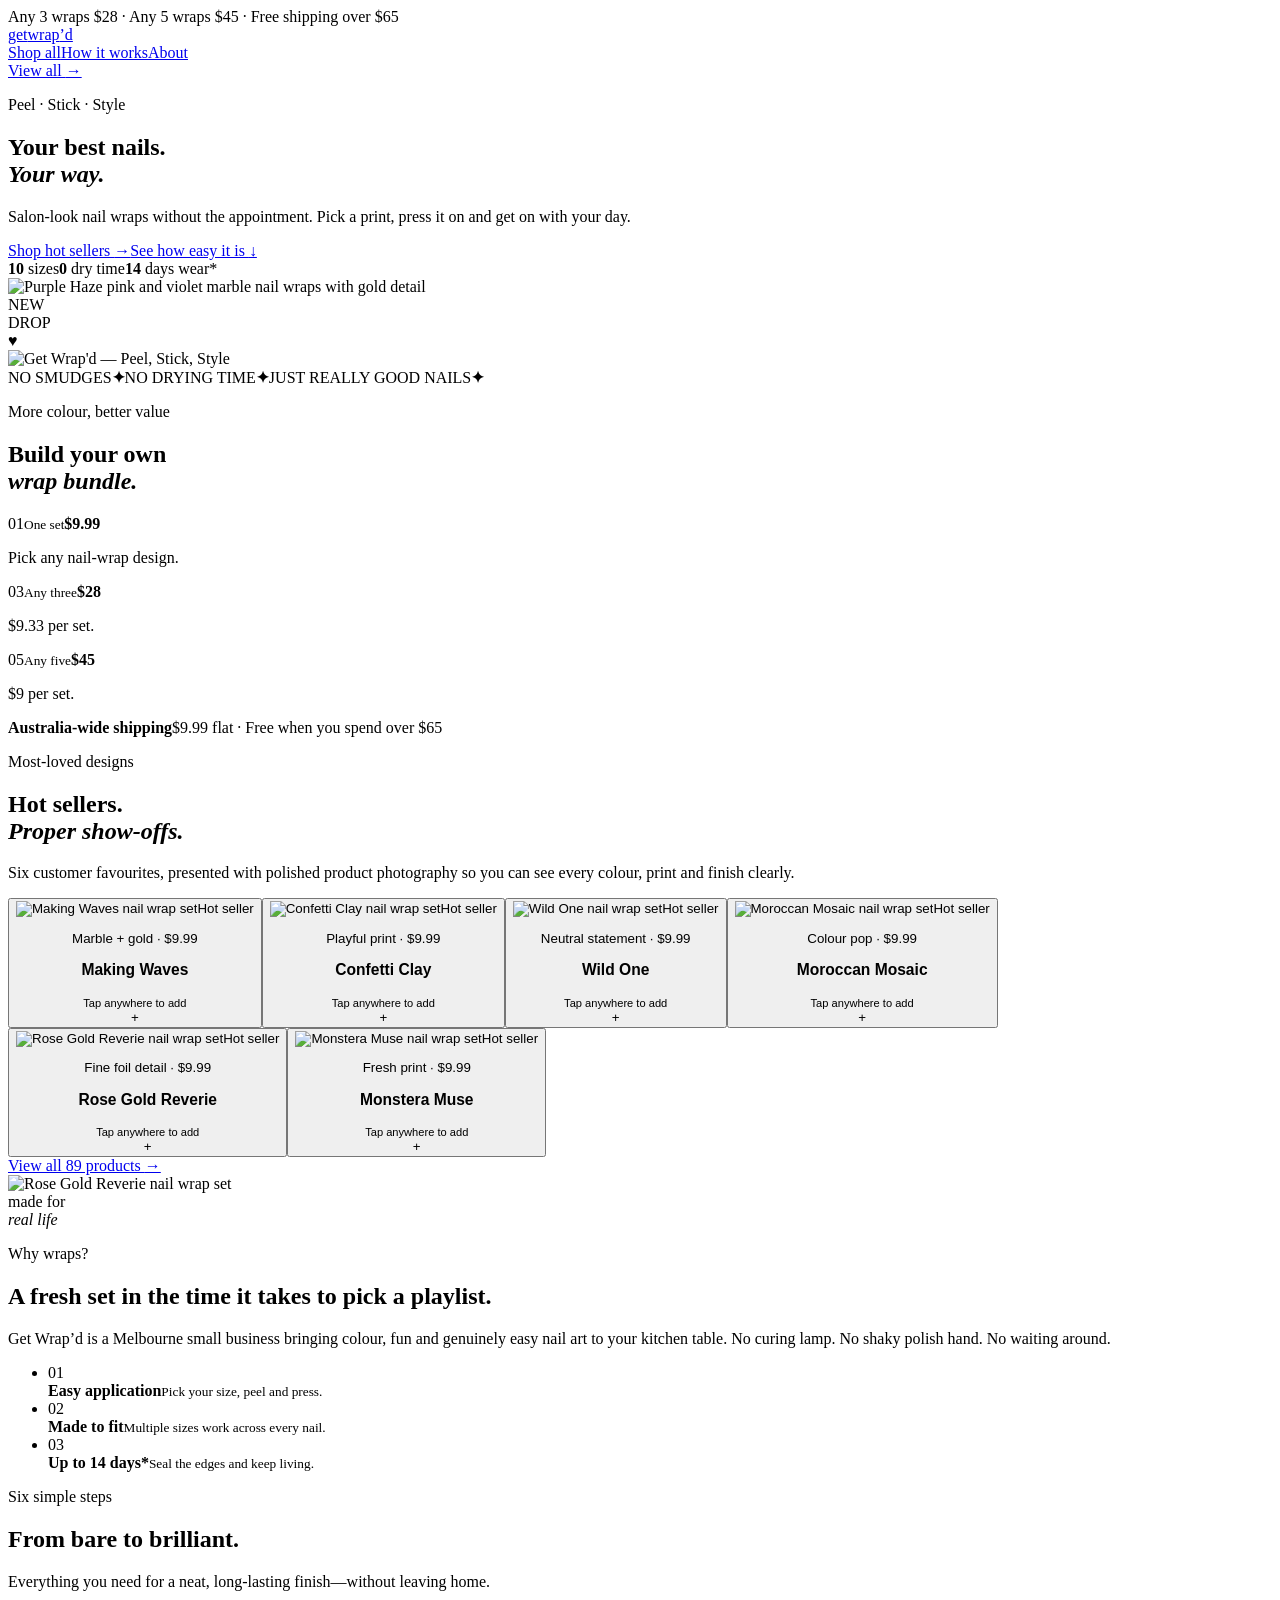
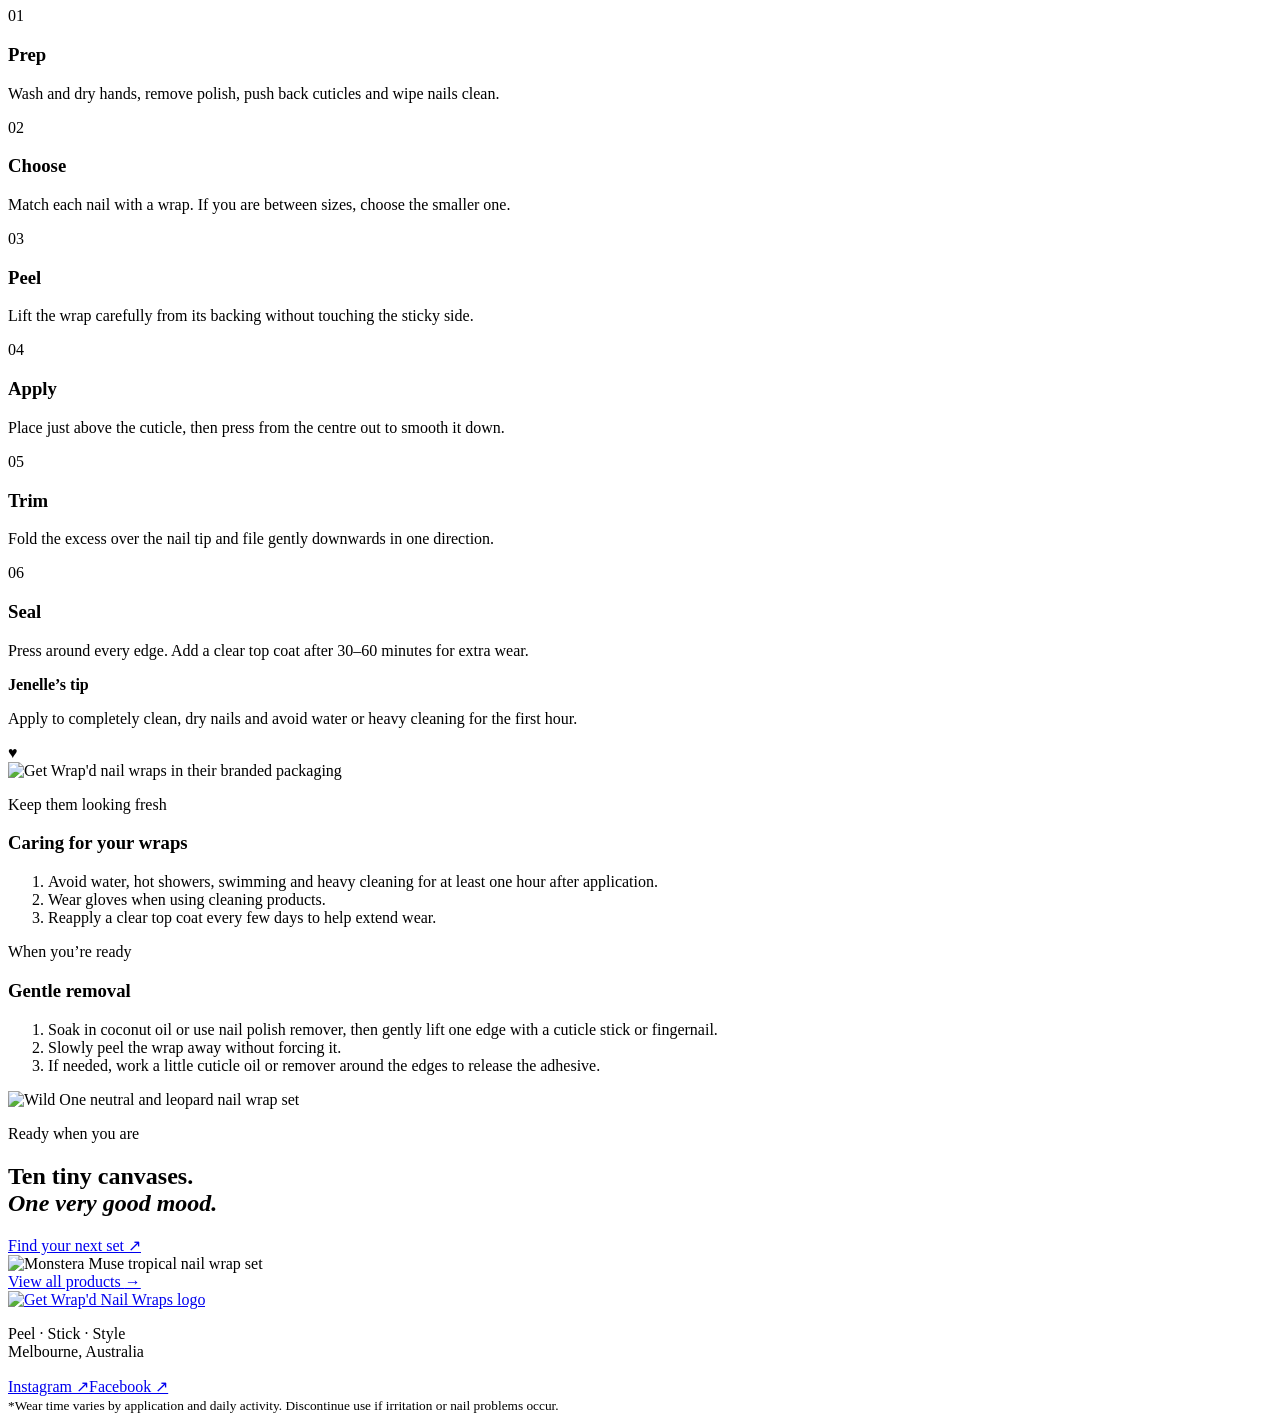
==== index.html @ 44958131 "Publish preview build" ====
<!DOCTYPE html><html lang="en"><head><meta charSet="utf-8"/><meta name="viewport" content="width=device-width, initial-scale=1"/><link rel="preload" href="/get-wrapd-preview/images/purple-haze-studio.jpg" as="image"/><link rel="preload" href="/get-wrapd-preview/brand-logo.png" as="image"/><link rel="stylesheet" href="/get-wrapd-preview/_next/static/chunks/09fvowxlt_cs9.css" data-precedence="next"/><link rel="preload" as="script" fetchPriority="low" href="/get-wrapd-preview/_next/static/chunks/0ht900cau6_ur.js"/><script src="/get-wrapd-preview/_next/static/chunks/0xg-8zz9uw8o~.js" async=""></script><script src="/get-wrapd-preview/_next/static/chunks/07lhk_q6pmm3r.js" async=""></script><script src="/get-wrapd-preview/_next/static/chunks/turbopack-0ah03l50w.0r..js" async=""></script><script src="/get-wrapd-preview/_next/static/chunks/0dbhjjzl8qfwv.js" async=""></script><script src="/get-wrapd-preview/_next/static/chunks/0kl69y_a~s4pd.js" async=""></script><title>Get Wrap’d | Peel · Stick · Style</title><meta name="description" content="Easy, salon-look nail wraps from a Melbourne small business. No smudges, no drying time—just really good nails."/><meta property="og:title" content="Get Wrap’d | Peel · Stick · Style"/><meta property="og:description" content="Salon-look nail wraps without the appointment."/><meta property="og:image" content="https://jacklot1122.github.io/get-wrapd-preview/og.png"/><meta property="og:type" content="website"/><meta name="twitter:card" content="summary_large_image"/><meta name="twitter:title" content="Get Wrap’d | Peel · Stick · Style"/><meta name="twitter:description" content="Salon-look nail wraps without the appointment."/><meta name="twitter:image" content="https://jacklot1122.github.io/get-wrapd-preview/og.png"/><link rel="icon" href="/get-wrapd-preview/brand-logo.png"/><link rel="apple-touch-icon" href="/get-wrapd-preview/brand-logo.png"/><script src="/get-wrapd-preview/_next/static/chunks/03~yq9q893hmn.js" noModule=""></script></head><body><div hidden=""><!--$--><!--/$--></div><main><div class="announcement">Any 3 wraps $28 · Any 5 wraps $45 · Free shipping over $65</div><nav class="nav" aria-label="Main navigation"><a class="headerWordmark" href="#top" aria-label="Get Wrap&#x27;d home"><span class="headerGet">get</span><span class="headerWrap">wrap</span><span class="headerD">’d</span></a><div class="navLinks"><a href="/get-wrapd-preview/catalogue">Shop all</a><a href="#how">How it works</a><a href="#about">About</a></div><a class="navCta" href="/get-wrapd-preview/catalogue">View all <span>→</span></a></nav><section class="hero" id="top"><div class="heroCopy"><p class="eyebrow">Peel · Stick · Style</p><h1>Your best nails.<br/><em>Your way.</em></h1><p class="heroText">Salon-look nail wraps without the appointment. Pick a print, press it on and get on with your day.</p><div class="heroActions"><a class="button buttonDark" href="#collection">Shop hot sellers <span>→</span></a><a class="textLink" href="#how">See how easy it is <span>↓</span></a></div><div class="miniProof" aria-label="Product benefits"><span><b>10</b> sizes</span><i></i><span><b>0</b> dry time</span><i></i><span><b>14</b> days wear*</span></div></div><div class="heroVisual" aria-label="Purple and pink nail wraps"><div class="heroImageWrap"><img src="/get-wrapd-preview/images/purple-haze-studio.jpg" alt="Purple Haze pink and violet marble nail wraps with gold detail"/></div><div class="orbit orbitOne">NEW<br/>DROP</div><div class="orbit orbitTwo">♥</div><div class="heroLogoSeal"><img src="/get-wrapd-preview/brand-logo.png" alt="Get Wrap&#x27;d — Peel, Stick, Style"/></div></div></section><section class="marquee" aria-hidden="true"><span>NO SMUDGES</span><b>✦</b><span>NO DRYING TIME</span><b>✦</b><span>JUST REALLY GOOD NAILS</span><b>✦</b></section><section class="bundleStrip" aria-labelledby="bundle-title"><div class="bundleIntro"><p class="eyebrow">More colour, better value</p><h2 id="bundle-title">Build your own<br/><em>wrap bundle.</em></h2></div><div class="bundlePrices"><article><span>01</span><small>One set</small><strong>$9.99</strong><p>Pick any nail-wrap design.</p></article><article class="bundleFeatured"><span>03</span><small>Any three</small><strong>$28</strong><p>$9.33 per set.</p></article><article><span>05</span><small>Any five</small><strong>$45</strong><p>$9 per set.</p></article></div><div class="shippingOffer"><b>Australia-wide shipping</b><span>$9.99 flat · Free when you spend over $65</span></div></section><section class="collection featuredCollection section" id="collection"><div class="sectionHead"><div><p class="eyebrow">Most-loved designs</p><h2>Hot sellers.<br/><em>Proper show-offs.</em></h2></div><p>Six customer favourites, presented with polished product photography so you can see every colour, print and finish clearly.</p></div><div class="productGrid"><button class="productCard hotProductButton card1" type="button" aria-label="Add Making Waves to bag"><div class="productImage"><img src="/get-wrapd-preview/images/making-waves-studio.png" alt="Making Waves nail wrap set" loading="lazy"/><span class="hotBadge">Hot seller</span></div><div class="productMeta"><div><p>Marble + gold<!-- --> · $9.99</p><h3>Making Waves</h3><small>Tap anywhere to add</small></div><span class="quickAddMark" aria-hidden="true">+</span></div></button><button class="productCard hotProductButton card2" type="button" aria-label="Add Confetti Clay to bag"><div class="productImage"><img src="/get-wrapd-preview/images/confetti-clay-studio.jpg" alt="Confetti Clay nail wrap set" loading="lazy"/><span class="hotBadge">Hot seller</span></div><div class="productMeta"><div><p>Playful print<!-- --> · $9.99</p><h3>Confetti Clay</h3><small>Tap anywhere to add</small></div><span class="quickAddMark" aria-hidden="true">+</span></div></button><button class="productCard hotProductButton card3" type="button" aria-label="Add Wild One to bag"><div class="productImage"><img src="/get-wrapd-preview/images/wild-one-studio.jpg" alt="Wild One nail wrap set" loading="lazy"/><span class="hotBadge">Hot seller</span></div><div class="productMeta"><div><p>Neutral statement<!-- --> · $9.99</p><h3>Wild One</h3><small>Tap anywhere to add</small></div><span class="quickAddMark" aria-hidden="true">+</span></div></button><button class="productCard hotProductButton card4" type="button" aria-label="Add Moroccan Mosaic to bag"><div class="productImage"><img src="/get-wrapd-preview/images/moroccan-mosaic-studio.jpg" alt="Moroccan Mosaic nail wrap set" loading="lazy"/><span class="hotBadge">Hot seller</span></div><div class="productMeta"><div><p>Colour pop<!-- --> · $9.99</p><h3>Moroccan Mosaic</h3><small>Tap anywhere to add</small></div><span class="quickAddMark" aria-hidden="true">+</span></div></button><button class="productCard hotProductButton card5" type="button" aria-label="Add Rose Gold Reverie to bag"><div class="productImage"><img src="/get-wrapd-preview/images/rose-gold-reverie-studio.jpg" alt="Rose Gold Reverie nail wrap set" loading="lazy"/><span class="hotBadge">Hot seller</span></div><div class="productMeta"><div><p>Fine foil detail<!-- --> · $9.99</p><h3>Rose Gold Reverie</h3><small>Tap anywhere to add</small></div><span class="quickAddMark" aria-hidden="true">+</span></div></button><button class="productCard hotProductButton card6" type="button" aria-label="Add Monstera Muse to bag"><div class="productImage"><img src="/get-wrapd-preview/images/monstera-muse-studio.jpg" alt="Monstera Muse nail wrap set" loading="lazy"/><span class="hotBadge">Hot seller</span></div><div class="productMeta"><div><p>Fresh print<!-- --> · $9.99</p><h3>Monstera Muse</h3><small>Tap anywhere to add</small></div><span class="quickAddMark" aria-hidden="true">+</span></div></button></div><div class="bagAnnouncement" aria-live="polite" aria-atomic="true"></div><div class="center"><a class="button buttonPink" href="/get-wrapd-preview/catalogue">View all 89 products <span>→</span></a></div></section><section class="splitStory section" id="about"><div class="storyImage"><img src="/get-wrapd-preview/images/rose-gold-reverie-studio.jpg" alt="Rose Gold Reverie nail wrap set" loading="lazy"/><div class="sticker">made for<br/><em>real life</em></div></div><div class="storyCopy"><p class="eyebrow">Why wraps?</p><h2>A fresh set in the time it takes to pick a playlist.</h2><p>Get Wrap’d is a Melbourne small business bringing colour, fun and genuinely easy nail art to your kitchen table. No curing lamp. No shaky polish hand. No waiting around.</p><ul><li><span>01</span><div><b>Easy application</b><small>Pick your size, peel and press.</small></div></li><li><span>02</span><div><b>Made to fit</b><small>Multiple sizes work across every nail.</small></div></li><li><span>03</span><div><b>Up to 14 days*</b><small>Seal the edges and keep living.</small></div></li></ul></div></section><section class="how section" id="how"><div class="howIntro"><p class="eyebrow">Six simple steps</p><h2>From bare to brilliant.</h2><p>Everything you need for a neat, long-lasting finish—without leaving home.</p></div><div class="steps"><article><span>01</span><h3>Prep</h3><p>Wash and dry hands, remove polish, push back cuticles and wipe nails clean.</p></article><article><span>02</span><h3>Choose</h3><p>Match each nail with a wrap. If you are between sizes, choose the smaller one.</p></article><article><span>03</span><h3>Peel</h3><p>Lift the wrap carefully from its backing without touching the sticky side.</p></article><article><span>04</span><h3>Apply</h3><p>Place just above the cuticle, then press from the centre out to smooth it down.</p></article><article><span>05</span><h3>Trim</h3><p>Fold the excess over the nail tip and file gently downwards in one direction.</p></article><article><span>06</span><h3>Seal</h3><p>Press around every edge. Add a clear top coat after 30–60 minutes for extra wear.</p></article></div><div class="tip"><b>Jenelle’s tip</b><p>Apply to completely clean, dry nails and avoid water or heavy cleaning for the first hour.</p><span>♥</span></div><div class="guideExtras"><div class="guidePhoto"><img src="/get-wrapd-preview/images/get-wrapd-packaging.webp" alt="Get Wrap&#x27;d nail wraps in their branded packaging" loading="lazy"/></div><div class="guideAdvice"><article><p class="eyebrow">Keep them looking fresh</p><h3>Caring for your wraps</h3><ol><li>Avoid water, hot showers, swimming and heavy cleaning for at least one hour after application.</li><li>Wear gloves when using cleaning products.</li><li>Reapply a clear top coat every few days to help extend wear.</li></ol></article><article><p class="eyebrow">When you’re ready</p><h3>Gentle removal</h3><ol><li>Soak in coconut oil or use nail polish remover, then gently lift one edge with a cuticle stick or fingernail.</li><li>Slowly peel the wrap away without forcing it.</li><li>If needed, work a little cuticle oil or remover around the edges to release the adhesive.</li></ol></article></div></div></section><section class="closer"><div class="closerPattern"><img src="/get-wrapd-preview/images/wild-one-studio.jpg" alt="Wild One neutral and leopard nail wrap set" loading="lazy"/></div><div class="closerCopy"><p class="eyebrow">Ready when you are</p><h2>Ten tiny canvases.<br/><em>One very good mood.</em></h2><a class="button buttonLight" href="https://getwrapd.com.au" target="_blank" rel="noreferrer">Find your next set <span>↗</span></a></div><div class="closerPattern second"><img src="/get-wrapd-preview/images/monstera-muse-studio.jpg" alt="Monstera Muse tropical nail wrap set" loading="lazy"/></div></section><a class="mobileShop" href="/get-wrapd-preview/catalogue">View all products <span>→</span></a><footer><a class="footerLogo" href="#top" aria-label="Back to Get Wrap&#x27;d home"><img src="/get-wrapd-preview/brand-logo.png" alt="Get Wrap&#x27;d Nail Wraps logo"/></a><p>Peel · Stick · Style<br/>Melbourne, Australia</p><div class="social"><a href="https://www.instagram.com/getwrapd" target="_blank" rel="noreferrer">Instagram ↗</a><a href="https://www.facebook.com/getwrapd" target="_blank" rel="noreferrer">Facebook ↗</a></div><small>*Wear time varies by application and daily activity. Discontinue use if irritation or nail problems occur.</small></footer></main><!--$--><!--/$--><script src="/get-wrapd-preview/_next/static/chunks/0ht900cau6_ur.js" id="_R_" async=""></script><script>(self.__next_f=self.__next_f||[]).push([0])</script><script>self.__next_f.push([1,"1:\"$Sreact.fragment\"\n2:I[39756,[\"/get-wrapd-preview/_next/static/chunks/0dbhjjzl8qfwv.js\"],\"default\"]\n3:I[37457,[\"/get-wrapd-preview/_next/static/chunks/0dbhjjzl8qfwv.js\"],\"default\"]\n10:I[68027,[\"/get-wrapd-preview/_next/static/chunks/0dbhjjzl8qfwv.js\"],\"default\",1]\n:HL[\"/get-wrapd-preview/_next/static/chunks/09fvowxlt_cs9.css\",\"style\"]\n:HL[\"/get-wrapd-preview/images/purple-haze-studio.jpg\",\"image\"]\n:HL[\"/get-wrapd-preview/brand-logo.png\",\"image\"]\n"])</script><script>self.__next_f.push([1,"0:{\"P\":null,\"c\":[\"\",\"\"],\"q\":\"\",\"i\":false,\"f\":[[[\"\",{\"children\":[\"__PAGE__\",{}]},\"$undefined\",\"$undefined\",16],[[\"$\",\"$1\",\"c\",{\"children\":[[[\"$\",\"link\",\"0\",{\"rel\":\"stylesheet\",\"href\":\"/get-wrapd-preview/_next/static/chunks/09fvowxlt_cs9.css\",\"precedence\":\"next\",\"crossOrigin\":\"$undefined\",\"nonce\":\"$undefined\"}],[\"$\",\"script\",\"script-0\",{\"src\":\"/get-wrapd-preview/_next/static/chunks/0dbhjjzl8qfwv.js\",\"async\":true,\"nonce\":\"$undefined\"}]],[\"$\",\"html\",null,{\"lang\":\"en\",\"children\":[\"$\",\"body\",null,{\"children\":[\"$\",\"$L2\",null,{\"parallelRouterKey\":\"children\",\"error\":\"$undefined\",\"errorStyles\":\"$undefined\",\"errorScripts\":\"$undefined\",\"template\":[\"$\",\"$L3\",null,{}],\"templateStyles\":\"$undefined\",\"templateScripts\":\"$undefined\",\"notFound\":[[[\"$\",\"title\",null,{\"children\":\"404: This page could not be found.\"}],[\"$\",\"div\",null,{\"style\":{\"fontFamily\":\"system-ui,\\\"Segoe UI\\\",Roboto,Helvetica,Arial,sans-serif,\\\"Apple Color Emoji\\\",\\\"Segoe UI Emoji\\\"\",\"height\":\"100vh\",\"textAlign\":\"center\",\"display\":\"flex\",\"flexDirection\":\"column\",\"alignItems\":\"center\",\"justifyContent\":\"center\"},\"children\":[\"$\",\"div\",null,{\"children\":[[\"$\",\"style\",null,{\"dangerouslySetInnerHTML\":{\"__html\":\"body{color:#000;background:#fff;margin:0}.next-error-h1{border-right:1px solid rgba(0,0,0,.3)}@media (prefers-color-scheme:dark){body{color:#fff;background:#000}.next-error-h1{border-right:1px solid rgba(255,255,255,.3)}}\"}}],[\"$\",\"h1\",null,{\"className\":\"next-error-h1\",\"style\":{\"display\":\"inline-block\",\"margin\":\"0 20px 0 0\",\"padding\":\"0 23px 0 0\",\"fontSize\":24,\"fontWeight\":500,\"verticalAlign\":\"top\",\"lineHeight\":\"49px\"},\"children\":404}],[\"$\",\"div\",null,{\"style\":{\"display\":\"inline-block\"},\"children\":[\"$\",\"h2\",null,{\"style\":{\"fontSize\":14,\"fontWeight\":400,\"lineHeight\":\"49px\",\"margin\":0},\"children\":\"This page could not be found.\"}]}]]}]}]],[]],\"forbidden\":\"$undefined\",\"unauthorized\":\"$undefined\"}]}]}]]}],{\"children\":[[\"$\",\"$1\",\"c\",{\"children\":[[\"$\",\"main\",null,{\"children\":[[\"$\",\"div\",null,{\"className\":\"announcement\",\"children\":\"Any 3 wraps $28 · Any 5 wraps $45 · Free shipping over $65\"}],[\"$\",\"nav\",null,{\"className\":\"nav\",\"aria-label\":\"Main navigation\",\"children\":[[\"$\",\"a\",null,{\"className\":\"headerWordmark\",\"href\":\"#top\",\"aria-label\":\"Get Wrap'd home\",\"children\":[[\"$\",\"span\",null,{\"className\":\"headerGet\",\"children\":\"get\"}],[\"$\",\"span\",null,{\"className\":\"headerWrap\",\"children\":\"wrap\"}],[\"$\",\"span\",null,{\"className\":\"headerD\",\"children\":\"’d\"}]]}],[\"$\",\"div\",null,{\"className\":\"navLinks\",\"children\":[[\"$\",\"a\",null,{\"href\":\"/get-wrapd-preview/catalogue\",\"children\":\"Shop all\"}],[\"$\",\"a\",null,{\"href\":\"#how\",\"children\":\"How it works\"}],[\"$\",\"a\",null,{\"href\":\"#about\",\"children\":\"About\"}]]}],[\"$\",\"a\",null,{\"className\":\"navCta\",\"href\":\"/get-wrapd-preview/catalogue\",\"children\":[\"View all \",[\"$\",\"span\",null,{\"children\":\"→\"}]]}]]}],[\"$\",\"section\",null,{\"className\":\"hero\",\"id\":\"top\",\"children\":[[\"$\",\"div\",null,{\"className\":\"heroCopy\",\"children\":[[\"$\",\"p\",null,{\"className\":\"eyebrow\",\"children\":\"Peel · Stick · Style\"}],[\"$\",\"h1\",null,{\"children\":[\"Your best nails.\",[\"$\",\"br\",null,{}],[\"$\",\"em\",null,{\"children\":\"Your way.\"}]]}],[\"$\",\"p\",null,{\"className\":\"heroText\",\"children\":\"Salon-look nail wraps without the appointment. Pick a print, press it on and get on with your day.\"}],[\"$\",\"div\",null,{\"className\":\"heroActions\",\"children\":[[\"$\",\"a\",null,{\"className\":\"button buttonDark\",\"href\":\"#collection\",\"children\":[\"Shop hot sellers \",[\"$\",\"span\",null,{\"children\":\"→\"}]]}],[\"$\",\"a\",null,{\"className\":\"textLink\",\"href\":\"#how\",\"children\":[\"See how easy it is \",[\"$\",\"span\",null,{\"children\":\"↓\"}]]}]]}],[\"$\",\"div\",null,{\"className\":\"miniProof\",\"aria-label\":\"Product benefits\",\"children\":[[\"$\",\"span\",null,{\"children\":[[\"$\",\"b\",null,{\"children\":\"10\"}],\" sizes\"]}],[\"$\",\"i\",null,{}],[\"$\",\"span\",null,{\"children\":[[\"$\",\"b\",null,{\"children\":\"0\"}],\" dry time\"]}],[\"$\",\"i\",null,{}],[\"$\",\"span\",null,{\"children\":[[\"$\",\"b\",null,{\"children\":\"14\"}],\" days wear*\"]}]]}]]}],[\"$\",\"div\",null,{\"className\":\"heroVisual\",\"aria-label\":\"Purple and pink nail wraps\",\"children\":[[\"$\",\"div\",null,{\"className\":\"heroImageWrap\",\"children\":[\"$\",\"img\",null,{\"src\":\"/get-wrapd-preview/images/purple-haze-studio.jpg\",\"alt\":\"Purple Haze pink and violet marble nail wraps with gold detail\"}]}],[\"$\",\"div\",null,{\"className\":\"orbit orbitOne\",\"children\":[\"NEW\",[\"$\",\"br\",null,{}],\"DROP\"]}],[\"$\",\"div\",null,{\"className\":\"orbit orbitTwo\",\"children\":\"♥\"}],[\"$\",\"div\",null,{\"className\":\"heroLogoSeal\",\"children\":[\"$\",\"img\",null,{\"src\":\"/get-wrapd-preview/brand-logo.png\",\"alt\":\"Get Wrap'd — Peel, Stick, Style\"}]}]]}]]}],[\"$\",\"section\",null,{\"className\":\"marquee\",\"aria-hidden\":\"true\",\"children\":[[\"$\",\"span\",null,{\"children\":\"NO SMUDGES\"}],[\"$\",\"b\",null,{\"children\":\"✦\"}],[\"$\",\"span\",null,{\"children\":\"NO DRYING TIME\"}],[\"$\",\"b\",null,{\"children\":\"✦\"}],[\"$\",\"span\",null,{\"children\":\"JUST REALLY GOOD NAILS\"}],[\"$\",\"b\",null,{\"children\":\"✦\"}]]}],[\"$\",\"section\",null,{\"className\":\"bundleStrip\",\"aria-labelledby\":\"bundle-title\",\"children\":[\"$L4\",\"$L5\",\"$L6\"]}],\"$L7\",\"$L8\",\"$L9\",\"$La\",\"$Lb\",\"$Lc\"]}],[\"$Ld\"],\"$Le\"]}],{},null,false,null]},null,false,null],\"$Lf\",false]],\"m\":\"$undefined\",\"G\":[\"$10\",[\"$L11\"]],\"S\":true,\"h\":null,\"s\":\"$undefined\",\"l\":\"$undefined\",\"p\":\"$undefined\",\"d\":\"$undefined\",\"b\":\"NYi3Jco_jgZE5t3hSPt59\"}\n"])</script><script>self.__next_f.push([1,"12:I[84252,[\"/get-wrapd-preview/_next/static/chunks/0dbhjjzl8qfwv.js\",\"/get-wrapd-preview/_next/static/chunks/0kl69y_a~s4pd.js\"],\"default\"]\n13:I[97367,[\"/get-wrapd-preview/_next/static/chunks/0dbhjjzl8qfwv.js\"],\"OutletBoundary\"]\n14:\"$Sreact.suspense\"\n16:I[97367,[\"/get-wrapd-preview/_next/static/chunks/0dbhjjzl8qfwv.js\"],\"ViewportBoundary\"]\n18:I[97367,[\"/get-wrapd-preview/_next/static/chunks/0dbhjjzl8qfwv.js\"],\"MetadataBoundary\"]\n4:[\"$\",\"div\",null,{\"className\":\"bundleIntro\",\"children\":[[\"$\",\"p\",null,{\"className\":\"eyebrow\",\"children\":\"More colour, better value\"}],[\"$\",\"h2\",null,{\"id\":\"bundle-title\",\"children\":[\"Build your own\",[\"$\",\"br\",null,{}],[\"$\",\"em\",null,{\"children\":\"wrap bundle.\"}]]}]]}]\n5:[\"$\",\"div\",null,{\"className\":\"bundlePrices\",\"children\":[[\"$\",\"article\",null,{\"children\":[[\"$\",\"span\",null,{\"children\":\"01\"}],[\"$\",\"small\",null,{\"children\":\"One set\"}],[\"$\",\"strong\",null,{\"children\":\"$$9.99\"}],[\"$\",\"p\",null,{\"children\":\"Pick any nail-wrap design.\"}]]}],[\"$\",\"article\",null,{\"className\":\"bundleFeatured\",\"children\":[[\"$\",\"span\",null,{\"children\":\"03\"}],[\"$\",\"small\",null,{\"children\":\"Any three\"}],[\"$\",\"strong\",null,{\"children\":\"$$28\"}],[\"$\",\"p\",null,{\"children\":\"$$9.33 per set.\"}]]}],[\"$\",\"article\",null,{\"children\":[[\"$\",\"span\",null,{\"children\":\"05\"}],[\"$\",\"small\",null,{\"children\":\"Any five\"}],[\"$\",\"strong\",null,{\"children\":\"$$45\"}],[\"$\",\"p\",null,{\"children\":\"$$9 per set.\"}]]}]]}]\n6:[\"$\",\"div\",null,{\"className\":\"shippingOffer\",\"children\":[[\"$\",\"b\",null,{\"children\":\"Australia-wide shipping\"}],[\"$\",\"span\",null,{\"children\":\"$$9.99 flat · Free when you spend over $65\"}]]}]\n7:[\"$\",\"section\",null,{\"className\":\"collection featuredCollection section\",\"id\":\"collection\",\"children\":[[\"$\",\"div\",null,{\"className\":\"sectionHead\",\"children\":[[\"$\",\"div\",null,{\"children\":[[\"$\",\"p\",null,{\"className\":\"eyebrow\",\"children\":\"Most-loved designs\"}],[\"$\",\"h2\",null,{\"children\":[\"Hot sellers.\",[\"$\",\"br\",null,{}],[\"$\",\"em\",null,{\"children\":\"Proper show-offs.\"}]]}]]}],[\"$\",\"p\",null,{\"children\":\"Six customer favourites, presented with polished product photography so you can see every colour, print and finish clearly.\"}]]}],[\"$\",\"$L12\",null,{}],[\"$\",\"div\",null,{\"className\":\"center\",\"children\":[\"$\",\"a\",null,{\"className\":\"button buttonPink\",\"href\":\"/get-wrapd-preview/catalogue\",\"children\":[\"View all 89 products \",[\"$\",\"span\",null,{\"children\":\"→\"}]]}]}]]}]\n"])</script><script>self.__next_f.push([1,"8:[\"$\",\"section\",null,{\"className\":\"splitStory section\",\"id\":\"about\",\"children\":[[\"$\",\"div\",null,{\"className\":\"storyImage\",\"children\":[[\"$\",\"img\",null,{\"src\":\"/get-wrapd-preview/images/rose-gold-reverie-studio.jpg\",\"alt\":\"Rose Gold Reverie nail wrap set\",\"loading\":\"lazy\"}],[\"$\",\"div\",null,{\"className\":\"sticker\",\"children\":[\"made for\",[\"$\",\"br\",null,{}],[\"$\",\"em\",null,{\"children\":\"real life\"}]]}]]}],[\"$\",\"div\",null,{\"className\":\"storyCopy\",\"children\":[[\"$\",\"p\",null,{\"className\":\"eyebrow\",\"children\":\"Why wraps?\"}],[\"$\",\"h2\",null,{\"children\":\"A fresh set in the time it takes to pick a playlist.\"}],[\"$\",\"p\",null,{\"children\":\"Get Wrap’d is a Melbourne small business bringing colour, fun and genuinely easy nail art to your kitchen table. No curing lamp. No shaky polish hand. No waiting around.\"}],[\"$\",\"ul\",null,{\"children\":[[\"$\",\"li\",null,{\"children\":[[\"$\",\"span\",null,{\"children\":\"01\"}],[\"$\",\"div\",null,{\"children\":[[\"$\",\"b\",null,{\"children\":\"Easy application\"}],[\"$\",\"small\",null,{\"children\":\"Pick your size, peel and press.\"}]]}]]}],[\"$\",\"li\",null,{\"children\":[[\"$\",\"span\",null,{\"children\":\"02\"}],[\"$\",\"div\",null,{\"children\":[[\"$\",\"b\",null,{\"children\":\"Made to fit\"}],[\"$\",\"small\",null,{\"children\":\"Multiple sizes work across every nail.\"}]]}]]}],[\"$\",\"li\",null,{\"children\":[[\"$\",\"span\",null,{\"children\":\"03\"}],[\"$\",\"div\",null,{\"children\":[[\"$\",\"b\",null,{\"children\":\"Up to 14 days*\"}],[\"$\",\"small\",null,{\"children\":\"Seal the edges and keep living.\"}]]}]]}]]}]]}]]}]\n"])</script><script>self.__next_f.push([1,"9:[\"$\",\"section\",null,{\"className\":\"how section\",\"id\":\"how\",\"children\":[[\"$\",\"div\",null,{\"className\":\"howIntro\",\"children\":[[\"$\",\"p\",null,{\"className\":\"eyebrow\",\"children\":\"Six simple steps\"}],[\"$\",\"h2\",null,{\"children\":\"From bare to brilliant.\"}],[\"$\",\"p\",null,{\"children\":\"Everything you need for a neat, long-lasting finish—without leaving home.\"}]]}],[\"$\",\"div\",null,{\"className\":\"steps\",\"children\":[[\"$\",\"article\",\"01\",{\"children\":[[\"$\",\"span\",null,{\"children\":\"01\"}],[\"$\",\"h3\",null,{\"children\":\"Prep\"}],[\"$\",\"p\",null,{\"children\":\"Wash and dry hands, remove polish, push back cuticles and wipe nails clean.\"}]]}],[\"$\",\"article\",\"02\",{\"children\":[[\"$\",\"span\",null,{\"children\":\"02\"}],[\"$\",\"h3\",null,{\"children\":\"Choose\"}],[\"$\",\"p\",null,{\"children\":\"Match each nail with a wrap. If you are between sizes, choose the smaller one.\"}]]}],[\"$\",\"article\",\"03\",{\"children\":[[\"$\",\"span\",null,{\"children\":\"03\"}],[\"$\",\"h3\",null,{\"children\":\"Peel\"}],[\"$\",\"p\",null,{\"children\":\"Lift the wrap carefully from its backing without touching the sticky side.\"}]]}],[\"$\",\"article\",\"04\",{\"children\":[[\"$\",\"span\",null,{\"children\":\"04\"}],[\"$\",\"h3\",null,{\"children\":\"Apply\"}],[\"$\",\"p\",null,{\"children\":\"Place just above the cuticle, then press from the centre out to smooth it down.\"}]]}],[\"$\",\"article\",\"05\",{\"children\":[[\"$\",\"span\",null,{\"children\":\"05\"}],[\"$\",\"h3\",null,{\"children\":\"Trim\"}],[\"$\",\"p\",null,{\"children\":\"Fold the excess over the nail tip and file gently downwards in one direction.\"}]]}],[\"$\",\"article\",\"06\",{\"children\":[[\"$\",\"span\",null,{\"children\":\"06\"}],[\"$\",\"h3\",null,{\"children\":\"Seal\"}],[\"$\",\"p\",null,{\"children\":\"Press around every edge. Add a clear top coat after 30–60 minutes for extra wear.\"}]]}]]}],[\"$\",\"div\",null,{\"className\":\"tip\",\"children\":[[\"$\",\"b\",null,{\"children\":\"Jenelle’s tip\"}],[\"$\",\"p\",null,{\"children\":\"Apply to completely clean, dry nails and avoid water or heavy cleaning for the first hour.\"}],[\"$\",\"span\",null,{\"children\":\"♥\"}]]}],[\"$\",\"div\",null,{\"className\":\"guideExtras\",\"children\":[[\"$\",\"div\",null,{\"className\":\"guidePhoto\",\"children\":[\"$\",\"img\",null,{\"src\":\"/get-wrapd-preview/images/get-wrapd-packaging.webp\",\"alt\":\"Get Wrap'd nail wraps in their branded packaging\",\"loading\":\"lazy\"}]}],[\"$\",\"div\",null,{\"className\":\"guideAdvice\",\"children\":[[\"$\",\"article\",null,{\"children\":[[\"$\",\"p\",null,{\"className\":\"eyebrow\",\"children\":\"Keep them looking fresh\"}],[\"$\",\"h3\",null,{\"children\":\"Caring for your wraps\"}],[\"$\",\"ol\",null,{\"children\":[[\"$\",\"li\",\"Avoid water, hot showers, swimming and heavy cleaning for at least one hour after application.\",{\"children\":\"Avoid water, hot showers, swimming and heavy cleaning for at least one hour after application.\"}],[\"$\",\"li\",\"Wear gloves when using cleaning products.\",{\"children\":\"Wear gloves when using cleaning products.\"}],[\"$\",\"li\",\"Reapply a clear top coat every few days to help extend wear.\",{\"children\":\"Reapply a clear top coat every few days to help extend wear.\"}]]}]]}],[\"$\",\"article\",null,{\"children\":[[\"$\",\"p\",null,{\"className\":\"eyebrow\",\"children\":\"When you’re ready\"}],[\"$\",\"h3\",null,{\"children\":\"Gentle removal\"}],[\"$\",\"ol\",null,{\"children\":[[\"$\",\"li\",\"Soak in coconut oil or use nail polish remover, then gently lift one edge with a cuticle stick or fingernail.\",{\"children\":\"Soak in coconut oil or use nail polish remover, then gently lift one edge with a cuticle stick or fingernail.\"}],[\"$\",\"li\",\"Slowly peel the wrap away without forcing it.\",{\"children\":\"Slowly peel the wrap away without forcing it.\"}],[\"$\",\"li\",\"If needed, work a little cuticle oil or remover around the edges to release the adhesive.\",{\"children\":\"If needed, work a little cuticle oil or remover around the edges to release the adhesive.\"}]]}]]}]]}]]}]]}]\n"])</script><script>self.__next_f.push([1,"a:[\"$\",\"section\",null,{\"className\":\"closer\",\"children\":[[\"$\",\"div\",null,{\"className\":\"closerPattern\",\"children\":[\"$\",\"img\",null,{\"src\":\"/get-wrapd-preview/images/wild-one-studio.jpg\",\"alt\":\"Wild One neutral and leopard nail wrap set\",\"loading\":\"lazy\"}]}],[\"$\",\"div\",null,{\"className\":\"closerCopy\",\"children\":[[\"$\",\"p\",null,{\"className\":\"eyebrow\",\"children\":\"Ready when you are\"}],[\"$\",\"h2\",null,{\"children\":[\"Ten tiny canvases.\",[\"$\",\"br\",null,{}],[\"$\",\"em\",null,{\"children\":\"One very good mood.\"}]]}],[\"$\",\"a\",null,{\"className\":\"button buttonLight\",\"href\":\"https://getwrapd.com.au\",\"target\":\"_blank\",\"rel\":\"noreferrer\",\"children\":[\"Find your next set \",[\"$\",\"span\",null,{\"children\":\"↗\"}]]}]]}],[\"$\",\"div\",null,{\"className\":\"closerPattern second\",\"children\":[\"$\",\"img\",null,{\"src\":\"/get-wrapd-preview/images/monstera-muse-studio.jpg\",\"alt\":\"Monstera Muse tropical nail wrap set\",\"loading\":\"lazy\"}]}]]}]\nb:[\"$\",\"a\",null,{\"className\":\"mobileShop\",\"href\":\"/get-wrapd-preview/catalogue\",\"children\":[\"View all products \",[\"$\",\"span\",null,{\"children\":\"→\"}]]}]\nc:[\"$\",\"footer\",null,{\"children\":[[\"$\",\"a\",null,{\"className\":\"footerLogo\",\"href\":\"#top\",\"aria-label\":\"Back to Get Wrap'd home\",\"children\":[\"$\",\"img\",null,{\"src\":\"/get-wrapd-preview/brand-logo.png\",\"alt\":\"Get Wrap'd Nail Wraps logo\"}]}],[\"$\",\"p\",null,{\"children\":[\"Peel · Stick · Style\",[\"$\",\"br\",null,{}],\"Melbourne, Australia\"]}],[\"$\",\"div\",null,{\"className\":\"social\",\"children\":[[\"$\",\"a\",null,{\"href\":\"https://www.instagram.com/getwrapd\",\"target\":\"_blank\",\"rel\":\"noreferrer\",\"children\":\"Instagram ↗\"}],[\"$\",\"a\",null,{\"href\":\"https://www.facebook.com/getwrapd\",\"target\":\"_blank\",\"rel\":\"noreferrer\",\"children\":\"Facebook ↗\"}]]}],[\"$\",\"small\",null,{\"children\":\"*Wear time varies by application and daily activity. Discontinue use if irritation or nail problems occur.\"}]]}]\nd:[\"$\",\"script\",\"script-0\",{\"src\":\"/get-wrapd-preview/_next/static/chunks/0kl69y_a~s4pd.js\",\"async\":true,\"nonce\":\"$undefined\"}]\ne:[\"$\",\"$L13\",null,{\"children\":[\"$\",\"$14\",null,{\"name\":\"Next.MetadataOutlet\",\"children\":\"$@15\"}]}]\nf:[\"$\",\"$1\",\"h\",{\"children\":[null,[\"$\",\"$L16\",null,{\"children\":\"$L17\"}],[\"$\",\"div\",null,{\"hidden\":true,\"children\":[\"$\",\"$L18\",null,{\"children\":[\"$\",\"$14\",null,{\"name\":\"Next.Metadata\",\"children\":\"$L19\"}]}]}],null]}]\n11:[\"$\",\"link\",\"0\",{\"rel\":\"stylesheet\",\"href\":\"/get-wrapd-preview/_next/static/chunks/09fvowxlt_cs9.css\",\"precedence\":\"next\",\"crossOrigin\":\"$undefined\",\"nonce\":\"$undefined\"}]\n"])</script><script>self.__next_f.push([1,"17:[[\"$\",\"meta\",\"0\",{\"charSet\":\"utf-8\"}],[\"$\",\"meta\",\"1\",{\"name\":\"viewport\",\"content\":\"width=device-width, initial-scale=1\"}]]\n"])</script><script>self.__next_f.push([1,"1a:I[27201,[\"/get-wrapd-preview/_next/static/chunks/0dbhjjzl8qfwv.js\"],\"IconMark\"]\n15:null\n19:[[\"$\",\"title\",\"0\",{\"children\":\"Get Wrap’d | Peel · Stick · Style\"}],[\"$\",\"meta\",\"1\",{\"name\":\"description\",\"content\":\"Easy, salon-look nail wraps from a Melbourne small business. No smudges, no drying time—just really good nails.\"}],[\"$\",\"meta\",\"2\",{\"property\":\"og:title\",\"content\":\"Get Wrap’d | Peel · Stick · Style\"}],[\"$\",\"meta\",\"3\",{\"property\":\"og:description\",\"content\":\"Salon-look nail wraps without the appointment.\"}],[\"$\",\"meta\",\"4\",{\"property\":\"og:image\",\"content\":\"https://jacklot1122.github.io/get-wrapd-preview/og.png\"}],[\"$\",\"meta\",\"5\",{\"property\":\"og:type\",\"content\":\"website\"}],[\"$\",\"meta\",\"6\",{\"name\":\"twitter:card\",\"content\":\"summary_large_image\"}],[\"$\",\"meta\",\"7\",{\"name\":\"twitter:title\",\"content\":\"Get Wrap’d | Peel · Stick · Style\"}],[\"$\",\"meta\",\"8\",{\"name\":\"twitter:description\",\"content\":\"Salon-look nail wraps without the appointment.\"}],[\"$\",\"meta\",\"9\",{\"name\":\"twitter:image\",\"content\":\"https://jacklot1122.github.io/get-wrapd-preview/og.png\"}],[\"$\",\"link\",\"10\",{\"rel\":\"icon\",\"href\":\"/get-wrapd-preview/brand-logo.png\"}],[\"$\",\"link\",\"11\",{\"rel\":\"apple-touch-icon\",\"href\":\"/get-wrapd-preview/brand-logo.png\"}],[\"$\",\"$L1a\",\"12\",{}]]\n"])</script></body></html>
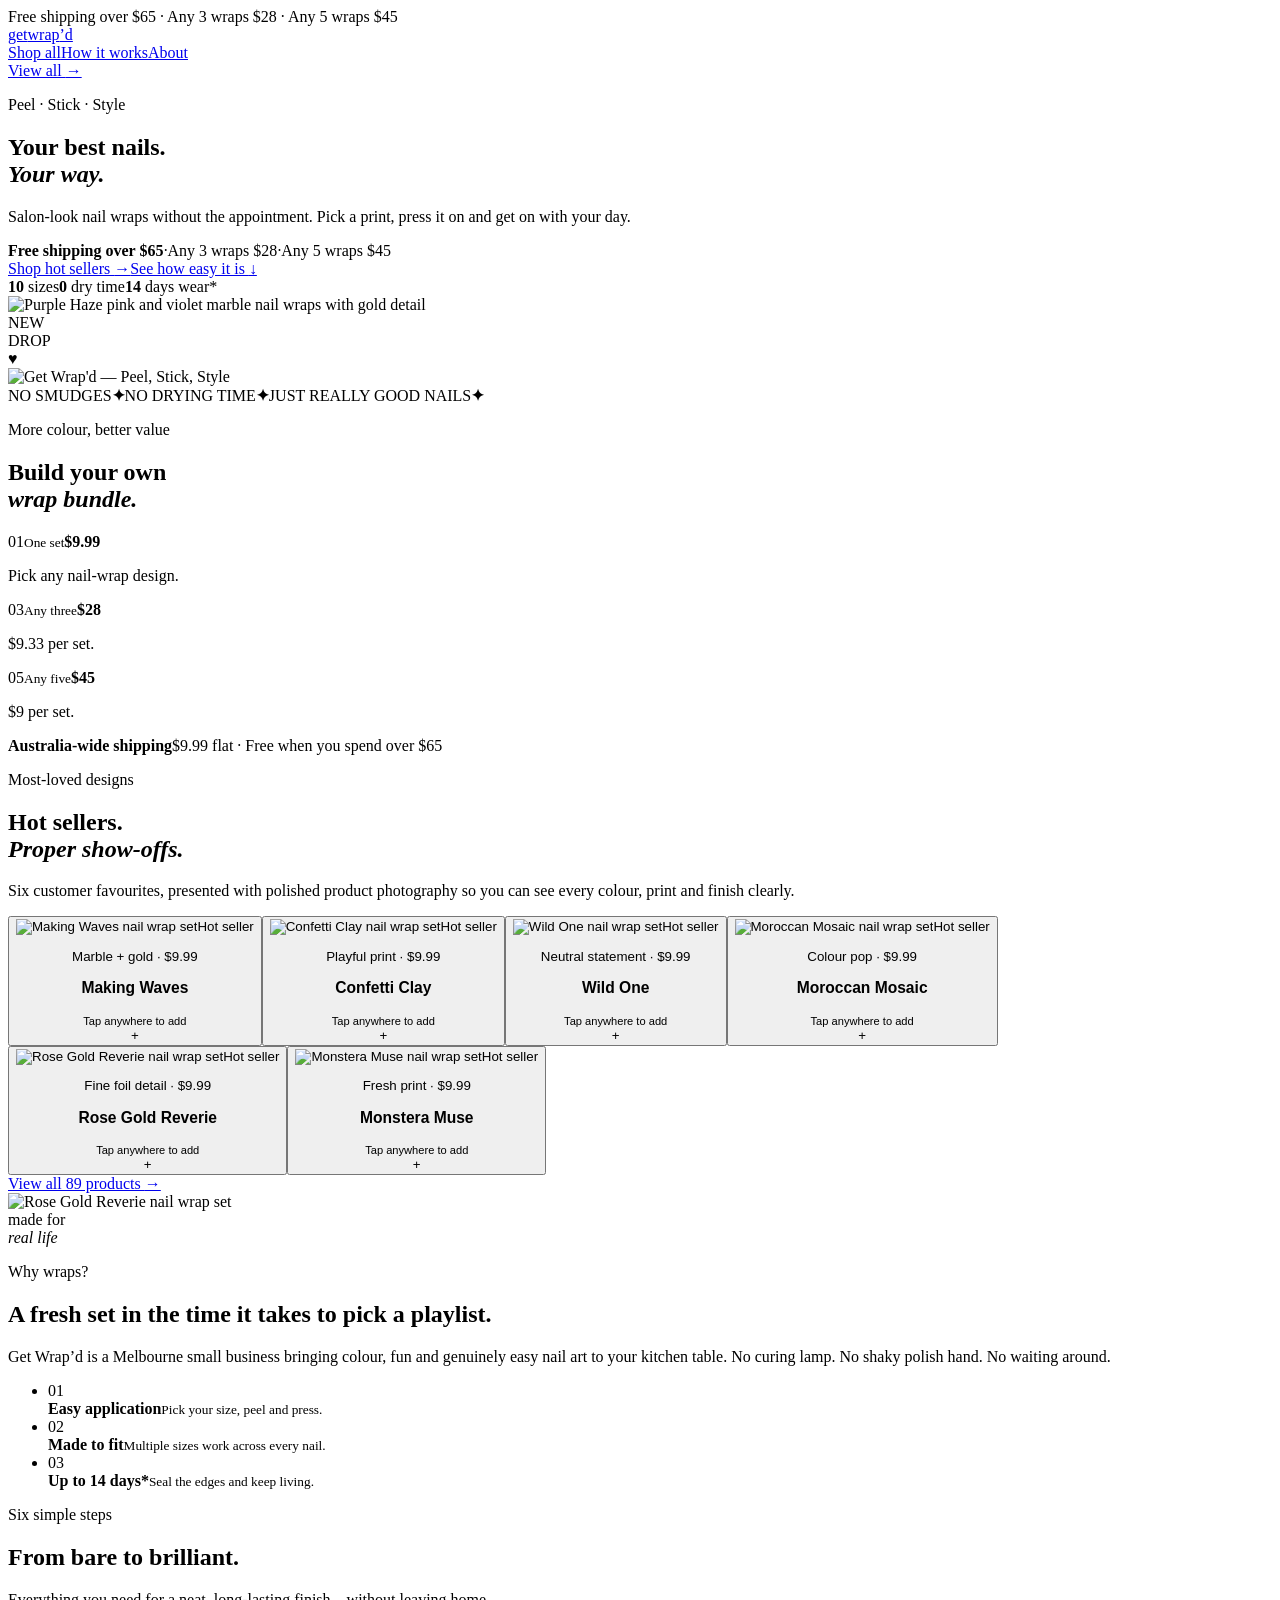
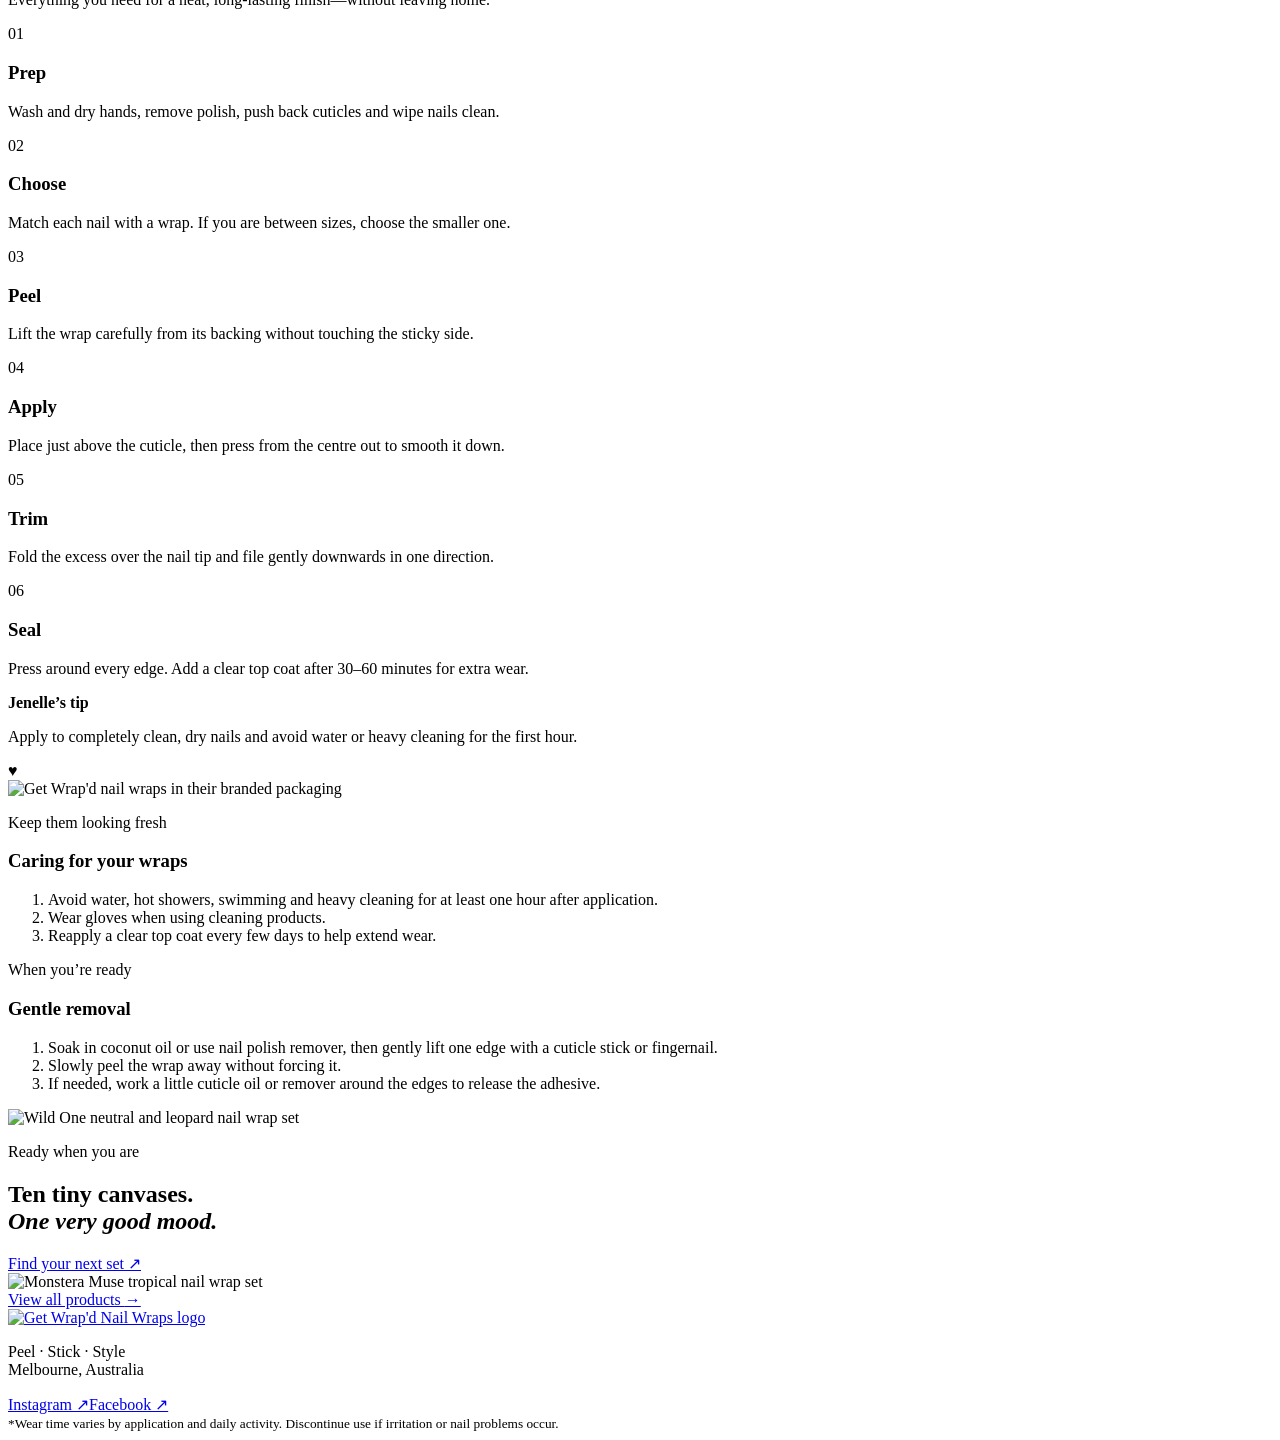
==== commit 02562229: "Publish preview build" ====
--- a/index.html
+++ b/index.html
@@ -1 +1 @@
-<!DOCTYPE html><html lang="en"><head><meta charSet="utf-8"/><meta name="viewport" content="width=device-width, initial-scale=1"/><link rel="preload" href="/get-wrapd-preview/images/purple-haze-studio.jpg" as="image"/><link rel="preload" href="/get-wrapd-preview/brand-logo.png" as="image"/><link rel="stylesheet" href="/get-wrapd-preview/_next/static/chunks/09fvowxlt_cs9.css" data-precedence="next"/><link rel="preload" as="script" fetchPriority="low" href="/get-wrapd-preview/_next/static/chunks/0ht900cau6_ur.js"/><script src="/get-wrapd-preview/_next/static/chunks/0xg-8zz9uw8o~.js" async=""></script><script src="/get-wrapd-preview/_next/static/chunks/07lhk_q6pmm3r.js" async=""></script><script src="/get-wrapd-preview/_next/static/chunks/turbopack-0ah03l50w.0r..js" async=""></script><script src="/get-wrapd-preview/_next/static/chunks/0dbhjjzl8qfwv.js" async=""></script><script src="/get-wrapd-preview/_next/static/chunks/0kl69y_a~s4pd.js" async=""></script><title>Get Wrap’d | Peel · Stick · Style</title><meta name="description" content="Easy, salon-look nail wraps from a Melbourne small business. No smudges, no drying time—just really good nails."/><meta property="og:title" content="Get Wrap’d | Peel · Stick · Style"/><meta property="og:description" content="Salon-look nail wraps without the appointment."/><meta property="og:image" content="https://jacklot1122.github.io/get-wrapd-preview/og.png"/><meta property="og:type" content="website"/><meta name="twitter:card" content="summary_large_image"/><meta name="twitter:title" content="Get Wrap’d | Peel · Stick · Style"/><meta name="twitter:description" content="Salon-look nail wraps without the appointment."/><meta name="twitter:image" content="https://jacklot1122.github.io/get-wrapd-preview/og.png"/><link rel="icon" href="/get-wrapd-preview/brand-logo.png"/><link rel="apple-touch-icon" href="/get-wrapd-preview/brand-logo.png"/><script src="/get-wrapd-preview/_next/static/chunks/03~yq9q893hmn.js" noModule=""></script></head><body><div hidden=""><!--$--><!--/$--></div><main><div class="announcement">Any 3 wraps $28 · Any 5 wraps $45 · Free shipping over $65</div><nav class="nav" aria-label="Main navigation"><a class="headerWordmark" href="#top" aria-label="Get Wrap&#x27;d home"><span class="headerGet">get</span><span class="headerWrap">wrap</span><span class="headerD">’d</span></a><div class="navLinks"><a href="/get-wrapd-preview/catalogue">Shop all</a><a href="#how">How it works</a><a href="#about">About</a></div><a class="navCta" href="/get-wrapd-preview/catalogue">View all <span>→</span></a></nav><section class="hero" id="top"><div class="heroCopy"><p class="eyebrow">Peel · Stick · Style</p><h1>Your best nails.<br/><em>Your way.</em></h1><p class="heroText">Salon-look nail wraps without the appointment. Pick a print, press it on and get on with your day.</p><div class="heroActions"><a class="button buttonDark" href="#collection">Shop hot sellers <span>→</span></a><a class="textLink" href="#how">See how easy it is <span>↓</span></a></div><div class="miniProof" aria-label="Product benefits"><span><b>10</b> sizes</span><i></i><span><b>0</b> dry time</span><i></i><span><b>14</b> days wear*</span></div></div><div class="heroVisual" aria-label="Purple and pink nail wraps"><div class="heroImageWrap"><img src="/get-wrapd-preview/images/purple-haze-studio.jpg" alt="Purple Haze pink and violet marble nail wraps with gold detail"/></div><div class="orbit orbitOne">NEW<br/>DROP</div><div class="orbit orbitTwo">♥</div><div class="heroLogoSeal"><img src="/get-wrapd-preview/brand-logo.png" alt="Get Wrap&#x27;d — Peel, Stick, Style"/></div></div></section><section class="marquee" aria-hidden="true"><span>NO SMUDGES</span><b>✦</b><span>NO DRYING TIME</span><b>✦</b><span>JUST REALLY GOOD NAILS</span><b>✦</b></section><section class="bundleStrip" aria-labelledby="bundle-title"><div class="bundleIntro"><p class="eyebrow">More colour, better value</p><h2 id="bundle-title">Build your own<br/><em>wrap bundle.</em></h2></div><div class="bundlePrices"><article><span>01</span><small>One set</small><strong>$9.99</strong><p>Pick any nail-wrap design.</p></article><article class="bundleFeatured"><span>03</span><small>Any three</small><strong>$28</strong><p>$9.33 per set.</p></article><article><span>05</span><small>Any five</small><strong>$45</strong><p>$9 per set.</p></article></div><div class="shippingOffer"><b>Australia-wide shipping</b><span>$9.99 flat · Free when you spend over $65</span></div></section><section class="collection featuredCollection section" id="collection"><div class="sectionHead"><div><p class="eyebrow">Most-loved designs</p><h2>Hot sellers.<br/><em>Proper show-offs.</em></h2></div><p>Six customer favourites, presented with polished product photography so you can see every colour, print and finish clearly.</p></div><div class="productGrid"><button class="productCard hotProductButton card1" type="button" aria-label="Add Making Waves to bag"><div class="productImage"><img src="/get-wrapd-preview/images/making-waves-studio.png" alt="Making Waves nail wrap set" loading="lazy"/><span class="hotBadge">Hot seller</span></div><div class="productMeta"><div><p>Marble + gold<!-- --> · $9.99</p><h3>Making Waves</h3><small>Tap anywhere to add</small></div><span class="quickAddMark" aria-hidden="true">+</span></div></button><button class="productCard hotProductButton card2" type="button" aria-label="Add Confetti Clay to bag"><div class="productImage"><img src="/get-wrapd-preview/images/confetti-clay-studio.jpg" alt="Confetti Clay nail wrap set" loading="lazy"/><span class="hotBadge">Hot seller</span></div><div class="productMeta"><div><p>Playful print<!-- --> · $9.99</p><h3>Confetti Clay</h3><small>Tap anywhere to add</small></div><span class="quickAddMark" aria-hidden="true">+</span></div></button><button class="productCard hotProductButton card3" type="button" aria-label="Add Wild One to bag"><div class="productImage"><img src="/get-wrapd-preview/images/wild-one-studio.jpg" alt="Wild One nail wrap set" loading="lazy"/><span class="hotBadge">Hot seller</span></div><div class="productMeta"><div><p>Neutral statement<!-- --> · $9.99</p><h3>Wild One</h3><small>Tap anywhere to add</small></div><span class="quickAddMark" aria-hidden="true">+</span></div></button><button class="productCard hotProductButton card4" type="button" aria-label="Add Moroccan Mosaic to bag"><div class="productImage"><img src="/get-wrapd-preview/images/moroccan-mosaic-studio.jpg" alt="Moroccan Mosaic nail wrap set" loading="lazy"/><span class="hotBadge">Hot seller</span></div><div class="productMeta"><div><p>Colour pop<!-- --> · $9.99</p><h3>Moroccan Mosaic</h3><small>Tap anywhere to add</small></div><span class="quickAddMark" aria-hidden="true">+</span></div></button><button class="productCard hotProductButton card5" type="button" aria-label="Add Rose Gold Reverie to bag"><div class="productImage"><img src="/get-wrapd-preview/images/rose-gold-reverie-studio.jpg" alt="Rose Gold Reverie nail wrap set" loading="lazy"/><span class="hotBadge">Hot seller</span></div><div class="productMeta"><div><p>Fine foil detail<!-- --> · $9.99</p><h3>Rose Gold Reverie</h3><small>Tap anywhere to add</small></div><span class="quickAddMark" aria-hidden="true">+</span></div></button><button class="productCard hotProductButton card6" type="button" aria-label="Add Monstera Muse to bag"><div class="productImage"><img src="/get-wrapd-preview/images/monstera-muse-studio.jpg" alt="Monstera Muse nail wrap set" loading="lazy"/><span class="hotBadge">Hot seller</span></div><div class="productMeta"><div><p>Fresh print<!-- --> · $9.99</p><h3>Monstera Muse</h3><small>Tap anywhere to add</small></div><span class="quickAddMark" aria-hidden="true">+</span></div></button></div><div class="bagAnnouncement" aria-live="polite" aria-atomic="true"></div><div class="center"><a class="button buttonPink" href="/get-wrapd-preview/catalogue">View all 89 products <span>→</span></a></div></section><section class="splitStory section" id="about"><div class="storyImage"><img src="/get-wrapd-preview/images/rose-gold-reverie-studio.jpg" alt="Rose Gold Reverie nail wrap set" loading="lazy"/><div class="sticker">made for<br/><em>real life</em></div></div><div class="storyCopy"><p class="eyebrow">Why wraps?</p><h2>A fresh set in the time it takes to pick a playlist.</h2><p>Get Wrap’d is a Melbourne small business bringing colour, fun and genuinely easy nail art to your kitchen table. No curing lamp. No shaky polish hand. No waiting around.</p><ul><li><span>01</span><div><b>Easy application</b><small>Pick your size, peel and press.</small></div></li><li><span>02</span><div><b>Made to fit</b><small>Multiple sizes work across every nail.</small></div></li><li><span>03</span><div><b>Up to 14 days*</b><small>Seal the edges and keep living.</small></div></li></ul></div></section><section class="how section" id="how"><div class="howIntro"><p class="eyebrow">Six simple steps</p><h2>From bare to brilliant.</h2><p>Everything you need for a neat, long-lasting finish—without leaving home.</p></div><div class="steps"><article><span>01</span><h3>Prep</h3><p>Wash and dry hands, remove polish, push back cuticles and wipe nails clean.</p></article><article><span>02</span><h3>Choose</h3><p>Match each nail with a wrap. If you are between sizes, choose the smaller one.</p></article><article><span>03</span><h3>Peel</h3><p>Lift the wrap carefully from its backing without touching the sticky side.</p></article><article><span>04</span><h3>Apply</h3><p>Place just above the cuticle, then press from the centre out to smooth it down.</p></article><article><span>05</span><h3>Trim</h3><p>Fold the excess over the nail tip and file gently downwards in one direction.</p></article><article><span>06</span><h3>Seal</h3><p>Press around every edge. Add a clear top coat after 30–60 minutes for extra wear.</p></article></div><div class="tip"><b>Jenelle’s tip</b><p>Apply to completely clean, dry nails and avoid water or heavy cleaning for the first hour.</p><span>♥</span></div><div class="guideExtras"><div class="guidePhoto"><img src="/get-wrapd-preview/images/get-wrapd-packaging.webp" alt="Get Wrap&#x27;d nail wraps in their branded packaging" loading="lazy"/></div><div class="guideAdvice"><article><p class="eyebrow">Keep them looking fresh</p><h3>Caring for your wraps</h3><ol><li>Avoid water, hot showers, swimming and heavy cleaning for at least one hour after application.</li><li>Wear gloves when using cleaning products.</li><li>Reapply a clear top coat every few days to help extend wear.</li></ol></article><article><p class="eyebrow">When you’re ready</p><h3>Gentle removal</h3><ol><li>Soak in coconut oil or use nail polish remover, then gently lift one edge with a cuticle stick or fingernail.</li><li>Slowly peel the wrap away without forcing it.</li><li>If needed, work a little cuticle oil or remover around the edges to release the adhesive.</li></ol></article></div></div></section><section class="closer"><div class="closerPattern"><img src="/get-wrapd-preview/images/wild-one-studio.jpg" alt="Wild One neutral and leopard nail wrap set" loading="lazy"/></div><div class="closerCopy"><p class="eyebrow">Ready when you are</p><h2>Ten tiny canvases.<br/><em>One very good mood.</em></h2><a class="button buttonLight" href="https://getwrapd.com.au" target="_blank" rel="noreferrer">Find your next set <span>↗</span></a></div><div class="closerPattern second"><img src="/get-wrapd-preview/images/monstera-muse-studio.jpg" alt="Monstera Muse tropical nail wrap set" loading="lazy"/></div></section><a class="mobileShop" href="/get-wrapd-preview/catalogue">View all products <span>→</span></a><footer><a class="footerLogo" href="#top" aria-label="Back to Get Wrap&#x27;d home"><img src="/get-wrapd-preview/brand-logo.png" alt="Get Wrap&#x27;d Nail Wraps logo"/></a><p>Peel · Stick · Style<br/>Melbourne, Australia</p><div class="social"><a href="https://www.instagram.com/getwrapd" target="_blank" rel="noreferrer">Instagram ↗</a><a href="https://www.facebook.com/getwrapd" target="_blank" rel="noreferrer">Facebook ↗</a></div><small>*Wear time varies by application and daily activity. Discontinue use if irritation or nail problems occur.</small></footer></main><!--$--><!--/$--><script src="/get-wrapd-preview/_next/static/chunks/0ht900cau6_ur.js" id="_R_" async=""></script><script>(self.__next_f=self.__next_f||[]).push([0])</script><script>self.__next_f.push([1,"1:\"$Sreact.fragment\"\n2:I[39756,[\"/get-wrapd-preview/_next/static/chunks/0dbhjjzl8qfwv.js\"],\"default\"]\n3:I[37457,[\"/get-wrapd-preview/_next/static/chunks/0dbhjjzl8qfwv.js\"],\"default\"]\n10:I[68027,[\"/get-wrapd-preview/_next/static/chunks/0dbhjjzl8qfwv.js\"],\"default\",1]\n:HL[\"/get-wrapd-preview/_next/static/chunks/09fvowxlt_cs9.css\",\"style\"]\n:HL[\"/get-wrapd-preview/images/purple-haze-studio.jpg\",\"image\"]\n:HL[\"/get-wrapd-preview/brand-logo.png\",\"image\"]\n"])</script><script>self.__next_f.push([1,"0:{\"P\":null,\"c\":[\"\",\"\"],\"q\":\"\",\"i\":false,\"f\":[[[\"\",{\"children\":[\"__PAGE__\",{}]},\"$undefined\",\"$undefined\",16],[[\"$\",\"$1\",\"c\",{\"children\":[[[\"$\",\"link\",\"0\",{\"rel\":\"stylesheet\",\"href\":\"/get-wrapd-preview/_next/static/chunks/09fvowxlt_cs9.css\",\"precedence\":\"next\",\"crossOrigin\":\"$undefined\",\"nonce\":\"$undefined\"}],[\"$\",\"script\",\"script-0\",{\"src\":\"/get-wrapd-preview/_next/static/chunks/0dbhjjzl8qfwv.js\",\"async\":true,\"nonce\":\"$undefined\"}]],[\"$\",\"html\",null,{\"lang\":\"en\",\"children\":[\"$\",\"body\",null,{\"children\":[\"$\",\"$L2\",null,{\"parallelRouterKey\":\"children\",\"error\":\"$undefined\",\"errorStyles\":\"$undefined\",\"errorScripts\":\"$undefined\",\"template\":[\"$\",\"$L3\",null,{}],\"templateStyles\":\"$undefined\",\"templateScripts\":\"$undefined\",\"notFound\":[[[\"$\",\"title\",null,{\"children\":\"404: This page could not be found.\"}],[\"$\",\"div\",null,{\"style\":{\"fontFamily\":\"system-ui,\\\"Segoe UI\\\",Roboto,Helvetica,Arial,sans-serif,\\\"Apple Color Emoji\\\",\\\"Segoe UI Emoji\\\"\",\"height\":\"100vh\",\"textAlign\":\"center\",\"display\":\"flex\",\"flexDirection\":\"column\",\"alignItems\":\"center\",\"justifyContent\":\"center\"},\"children\":[\"$\",\"div\",null,{\"children\":[[\"$\",\"style\",null,{\"dangerouslySetInnerHTML\":{\"__html\":\"body{color:#000;background:#fff;margin:0}.next-error-h1{border-right:1px solid rgba(0,0,0,.3)}@media (prefers-color-scheme:dark){body{color:#fff;background:#000}.next-error-h1{border-right:1px solid rgba(255,255,255,.3)}}\"}}],[\"$\",\"h1\",null,{\"className\":\"next-error-h1\",\"style\":{\"display\":\"inline-block\",\"margin\":\"0 20px 0 0\",\"padding\":\"0 23px 0 0\",\"fontSize\":24,\"fontWeight\":500,\"verticalAlign\":\"top\",\"lineHeight\":\"49px\"},\"children\":404}],[\"$\",\"div\",null,{\"style\":{\"display\":\"inline-block\"},\"children\":[\"$\",\"h2\",null,{\"style\":{\"fontSize\":14,\"fontWeight\":400,\"lineHeight\":\"49px\",\"margin\":0},\"children\":\"This page could not be found.\"}]}]]}]}]],[]],\"forbidden\":\"$undefined\",\"unauthorized\":\"$undefined\"}]}]}]]}],{\"children\":[[\"$\",\"$1\",\"c\",{\"children\":[[\"$\",\"main\",null,{\"children\":[[\"$\",\"div\",null,{\"className\":\"announcement\",\"children\":\"Any 3 wraps $28 · Any 5 wraps $45 · Free shipping over $65\"}],[\"$\",\"nav\",null,{\"className\":\"nav\",\"aria-label\":\"Main navigation\",\"children\":[[\"$\",\"a\",null,{\"className\":\"headerWordmark\",\"href\":\"#top\",\"aria-label\":\"Get Wrap'd home\",\"children\":[[\"$\",\"span\",null,{\"className\":\"headerGet\",\"children\":\"get\"}],[\"$\",\"span\",null,{\"className\":\"headerWrap\",\"children\":\"wrap\"}],[\"$\",\"span\",null,{\"className\":\"headerD\",\"children\":\"’d\"}]]}],[\"$\",\"div\",null,{\"className\":\"navLinks\",\"children\":[[\"$\",\"a\",null,{\"href\":\"/get-wrapd-preview/catalogue\",\"children\":\"Shop all\"}],[\"$\",\"a\",null,{\"href\":\"#how\",\"children\":\"How it works\"}],[\"$\",\"a\",null,{\"href\":\"#about\",\"children\":\"About\"}]]}],[\"$\",\"a\",null,{\"className\":\"navCta\",\"href\":\"/get-wrapd-preview/catalogue\",\"children\":[\"View all \",[\"$\",\"span\",null,{\"children\":\"→\"}]]}]]}],[\"$\",\"section\",null,{\"className\":\"hero\",\"id\":\"top\",\"children\":[[\"$\",\"div\",null,{\"className\":\"heroCopy\",\"children\":[[\"$\",\"p\",null,{\"className\":\"eyebrow\",\"children\":\"Peel · Stick · Style\"}],[\"$\",\"h1\",null,{\"children\":[\"Your best nails.\",[\"$\",\"br\",null,{}],[\"$\",\"em\",null,{\"children\":\"Your way.\"}]]}],[\"$\",\"p\",null,{\"className\":\"heroText\",\"children\":\"Salon-look nail wraps without the appointment. Pick a print, press it on and get on with your day.\"}],[\"$\",\"div\",null,{\"className\":\"heroActions\",\"children\":[[\"$\",\"a\",null,{\"className\":\"button buttonDark\",\"href\":\"#collection\",\"children\":[\"Shop hot sellers \",[\"$\",\"span\",null,{\"children\":\"→\"}]]}],[\"$\",\"a\",null,{\"className\":\"textLink\",\"href\":\"#how\",\"children\":[\"See how easy it is \",[\"$\",\"span\",null,{\"children\":\"↓\"}]]}]]}],[\"$\",\"div\",null,{\"className\":\"miniProof\",\"aria-label\":\"Product benefits\",\"children\":[[\"$\",\"span\",null,{\"children\":[[\"$\",\"b\",null,{\"children\":\"10\"}],\" sizes\"]}],[\"$\",\"i\",null,{}],[\"$\",\"span\",null,{\"children\":[[\"$\",\"b\",null,{\"children\":\"0\"}],\" dry time\"]}],[\"$\",\"i\",null,{}],[\"$\",\"span\",null,{\"children\":[[\"$\",\"b\",null,{\"children\":\"14\"}],\" days wear*\"]}]]}]]}],[\"$\",\"div\",null,{\"className\":\"heroVisual\",\"aria-label\":\"Purple and pink nail wraps\",\"children\":[[\"$\",\"div\",null,{\"className\":\"heroImageWrap\",\"children\":[\"$\",\"img\",null,{\"src\":\"/get-wrapd-preview/images/purple-haze-studio.jpg\",\"alt\":\"Purple Haze pink and violet marble nail wraps with gold detail\"}]}],[\"$\",\"div\",null,{\"className\":\"orbit orbitOne\",\"children\":[\"NEW\",[\"$\",\"br\",null,{}],\"DROP\"]}],[\"$\",\"div\",null,{\"className\":\"orbit orbitTwo\",\"children\":\"♥\"}],[\"$\",\"div\",null,{\"className\":\"heroLogoSeal\",\"children\":[\"$\",\"img\",null,{\"src\":\"/get-wrapd-preview/brand-logo.png\",\"alt\":\"Get Wrap'd — Peel, Stick, Style\"}]}]]}]]}],[\"$\",\"section\",null,{\"className\":\"marquee\",\"aria-hidden\":\"true\",\"children\":[[\"$\",\"span\",null,{\"children\":\"NO SMUDGES\"}],[\"$\",\"b\",null,{\"children\":\"✦\"}],[\"$\",\"span\",null,{\"children\":\"NO DRYING TIME\"}],[\"$\",\"b\",null,{\"children\":\"✦\"}],[\"$\",\"span\",null,{\"children\":\"JUST REALLY GOOD NAILS\"}],[\"$\",\"b\",null,{\"children\":\"✦\"}]]}],[\"$\",\"section\",null,{\"className\":\"bundleStrip\",\"aria-labelledby\":\"bundle-title\",\"children\":[\"$L4\",\"$L5\",\"$L6\"]}],\"$L7\",\"$L8\",\"$L9\",\"$La\",\"$Lb\",\"$Lc\"]}],[\"$Ld\"],\"$Le\"]}],{},null,false,null]},null,false,null],\"$Lf\",false]],\"m\":\"$undefined\",\"G\":[\"$10\",[\"$L11\"]],\"S\":true,\"h\":null,\"s\":\"$undefined\",\"l\":\"$undefined\",\"p\":\"$undefined\",\"d\":\"$undefined\",\"b\":\"NYi3Jco_jgZE5t3hSPt59\"}\n"])</script><script>self.__next_f.push([1,"12:I[84252,[\"/get-wrapd-preview/_next/static/chunks/0dbhjjzl8qfwv.js\",\"/get-wrapd-preview/_next/static/chunks/0kl69y_a~s4pd.js\"],\"default\"]\n13:I[97367,[\"/get-wrapd-preview/_next/static/chunks/0dbhjjzl8qfwv.js\"],\"OutletBoundary\"]\n14:\"$Sreact.suspense\"\n16:I[97367,[\"/get-wrapd-preview/_next/static/chunks/0dbhjjzl8qfwv.js\"],\"ViewportBoundary\"]\n18:I[97367,[\"/get-wrapd-preview/_next/static/chunks/0dbhjjzl8qfwv.js\"],\"MetadataBoundary\"]\n4:[\"$\",\"div\",null,{\"className\":\"bundleIntro\",\"children\":[[\"$\",\"p\",null,{\"className\":\"eyebrow\",\"children\":\"More colour, better value\"}],[\"$\",\"h2\",null,{\"id\":\"bundle-title\",\"children\":[\"Build your own\",[\"$\",\"br\",null,{}],[\"$\",\"em\",null,{\"children\":\"wrap bundle.\"}]]}]]}]\n5:[\"$\",\"div\",null,{\"className\":\"bundlePrices\",\"children\":[[\"$\",\"article\",null,{\"children\":[[\"$\",\"span\",null,{\"children\":\"01\"}],[\"$\",\"small\",null,{\"children\":\"One set\"}],[\"$\",\"strong\",null,{\"children\":\"$$9.99\"}],[\"$\",\"p\",null,{\"children\":\"Pick any nail-wrap design.\"}]]}],[\"$\",\"article\",null,{\"className\":\"bundleFeatured\",\"children\":[[\"$\",\"span\",null,{\"children\":\"03\"}],[\"$\",\"small\",null,{\"children\":\"Any three\"}],[\"$\",\"strong\",null,{\"children\":\"$$28\"}],[\"$\",\"p\",null,{\"children\":\"$$9.33 per set.\"}]]}],[\"$\",\"article\",null,{\"children\":[[\"$\",\"span\",null,{\"children\":\"05\"}],[\"$\",\"small\",null,{\"children\":\"Any five\"}],[\"$\",\"strong\",null,{\"children\":\"$$45\"}],[\"$\",\"p\",null,{\"children\":\"$$9 per set.\"}]]}]]}]\n6:[\"$\",\"div\",null,{\"className\":\"shippingOffer\",\"children\":[[\"$\",\"b\",null,{\"children\":\"Australia-wide shipping\"}],[\"$\",\"span\",null,{\"children\":\"$$9.99 flat · Free when you spend over $65\"}]]}]\n7:[\"$\",\"section\",null,{\"className\":\"collection featuredCollection section\",\"id\":\"collection\",\"children\":[[\"$\",\"div\",null,{\"className\":\"sectionHead\",\"children\":[[\"$\",\"div\",null,{\"children\":[[\"$\",\"p\",null,{\"className\":\"eyebrow\",\"children\":\"Most-loved designs\"}],[\"$\",\"h2\",null,{\"children\":[\"Hot sellers.\",[\"$\",\"br\",null,{}],[\"$\",\"em\",null,{\"children\":\"Proper show-offs.\"}]]}]]}],[\"$\",\"p\",null,{\"children\":\"Six customer favourites, presented with polished product photography so you can see every colour, print and finish clearly.\"}]]}],[\"$\",\"$L12\",null,{}],[\"$\",\"div\",null,{\"className\":\"center\",\"children\":[\"$\",\"a\",null,{\"className\":\"button buttonPink\",\"href\":\"/get-wrapd-preview/catalogue\",\"children\":[\"View all 89 products \",[\"$\",\"span\",null,{\"children\":\"→\"}]]}]}]]}]\n"])</script><script>self.__next_f.push([1,"8:[\"$\",\"section\",null,{\"className\":\"splitStory section\",\"id\":\"about\",\"children\":[[\"$\",\"div\",null,{\"className\":\"storyImage\",\"children\":[[\"$\",\"img\",null,{\"src\":\"/get-wrapd-preview/images/rose-gold-reverie-studio.jpg\",\"alt\":\"Rose Gold Reverie nail wrap set\",\"loading\":\"lazy\"}],[\"$\",\"div\",null,{\"className\":\"sticker\",\"children\":[\"made for\",[\"$\",\"br\",null,{}],[\"$\",\"em\",null,{\"children\":\"real life\"}]]}]]}],[\"$\",\"div\",null,{\"className\":\"storyCopy\",\"children\":[[\"$\",\"p\",null,{\"className\":\"eyebrow\",\"children\":\"Why wraps?\"}],[\"$\",\"h2\",null,{\"children\":\"A fresh set in the time it takes to pick a playlist.\"}],[\"$\",\"p\",null,{\"children\":\"Get Wrap’d is a Melbourne small business bringing colour, fun and genuinely easy nail art to your kitchen table. No curing lamp. No shaky polish hand. No waiting around.\"}],[\"$\",\"ul\",null,{\"children\":[[\"$\",\"li\",null,{\"children\":[[\"$\",\"span\",null,{\"children\":\"01\"}],[\"$\",\"div\",null,{\"children\":[[\"$\",\"b\",null,{\"children\":\"Easy application\"}],[\"$\",\"small\",null,{\"children\":\"Pick your size, peel and press.\"}]]}]]}],[\"$\",\"li\",null,{\"children\":[[\"$\",\"span\",null,{\"children\":\"02\"}],[\"$\",\"div\",null,{\"children\":[[\"$\",\"b\",null,{\"children\":\"Made to fit\"}],[\"$\",\"small\",null,{\"children\":\"Multiple sizes work across every nail.\"}]]}]]}],[\"$\",\"li\",null,{\"children\":[[\"$\",\"span\",null,{\"children\":\"03\"}],[\"$\",\"div\",null,{\"children\":[[\"$\",\"b\",null,{\"children\":\"Up to 14 days*\"}],[\"$\",\"small\",null,{\"children\":\"Seal the edges and keep living.\"}]]}]]}]]}]]}]]}]\n"])</script><script>self.__next_f.push([1,"9:[\"$\",\"section\",null,{\"className\":\"how section\",\"id\":\"how\",\"children\":[[\"$\",\"div\",null,{\"className\":\"howIntro\",\"children\":[[\"$\",\"p\",null,{\"className\":\"eyebrow\",\"children\":\"Six simple steps\"}],[\"$\",\"h2\",null,{\"children\":\"From bare to brilliant.\"}],[\"$\",\"p\",null,{\"children\":\"Everything you need for a neat, long-lasting finish—without leaving home.\"}]]}],[\"$\",\"div\",null,{\"className\":\"steps\",\"children\":[[\"$\",\"article\",\"01\",{\"children\":[[\"$\",\"span\",null,{\"children\":\"01\"}],[\"$\",\"h3\",null,{\"children\":\"Prep\"}],[\"$\",\"p\",null,{\"children\":\"Wash and dry hands, remove polish, push back cuticles and wipe nails clean.\"}]]}],[\"$\",\"article\",\"02\",{\"children\":[[\"$\",\"span\",null,{\"children\":\"02\"}],[\"$\",\"h3\",null,{\"children\":\"Choose\"}],[\"$\",\"p\",null,{\"children\":\"Match each nail with a wrap. If you are between sizes, choose the smaller one.\"}]]}],[\"$\",\"article\",\"03\",{\"children\":[[\"$\",\"span\",null,{\"children\":\"03\"}],[\"$\",\"h3\",null,{\"children\":\"Peel\"}],[\"$\",\"p\",null,{\"children\":\"Lift the wrap carefully from its backing without touching the sticky side.\"}]]}],[\"$\",\"article\",\"04\",{\"children\":[[\"$\",\"span\",null,{\"children\":\"04\"}],[\"$\",\"h3\",null,{\"children\":\"Apply\"}],[\"$\",\"p\",null,{\"children\":\"Place just above the cuticle, then press from the centre out to smooth it down.\"}]]}],[\"$\",\"article\",\"05\",{\"children\":[[\"$\",\"span\",null,{\"children\":\"05\"}],[\"$\",\"h3\",null,{\"children\":\"Trim\"}],[\"$\",\"p\",null,{\"children\":\"Fold the excess over the nail tip and file gently downwards in one direction.\"}]]}],[\"$\",\"article\",\"06\",{\"children\":[[\"$\",\"span\",null,{\"children\":\"06\"}],[\"$\",\"h3\",null,{\"children\":\"Seal\"}],[\"$\",\"p\",null,{\"children\":\"Press around every edge. Add a clear top coat after 30–60 minutes for extra wear.\"}]]}]]}],[\"$\",\"div\",null,{\"className\":\"tip\",\"children\":[[\"$\",\"b\",null,{\"children\":\"Jenelle’s tip\"}],[\"$\",\"p\",null,{\"children\":\"Apply to completely clean, dry nails and avoid water or heavy cleaning for the first hour.\"}],[\"$\",\"span\",null,{\"children\":\"♥\"}]]}],[\"$\",\"div\",null,{\"className\":\"guideExtras\",\"children\":[[\"$\",\"div\",null,{\"className\":\"guidePhoto\",\"children\":[\"$\",\"img\",null,{\"src\":\"/get-wrapd-preview/images/get-wrapd-packaging.webp\",\"alt\":\"Get Wrap'd nail wraps in their branded packaging\",\"loading\":\"lazy\"}]}],[\"$\",\"div\",null,{\"className\":\"guideAdvice\",\"children\":[[\"$\",\"article\",null,{\"children\":[[\"$\",\"p\",null,{\"className\":\"eyebrow\",\"children\":\"Keep them looking fresh\"}],[\"$\",\"h3\",null,{\"children\":\"Caring for your wraps\"}],[\"$\",\"ol\",null,{\"children\":[[\"$\",\"li\",\"Avoid water, hot showers, swimming and heavy cleaning for at least one hour after application.\",{\"children\":\"Avoid water, hot showers, swimming and heavy cleaning for at least one hour after application.\"}],[\"$\",\"li\",\"Wear gloves when using cleaning products.\",{\"children\":\"Wear gloves when using cleaning products.\"}],[\"$\",\"li\",\"Reapply a clear top coat every few days to help extend wear.\",{\"children\":\"Reapply a clear top coat every few days to help extend wear.\"}]]}]]}],[\"$\",\"article\",null,{\"children\":[[\"$\",\"p\",null,{\"className\":\"eyebrow\",\"children\":\"When you’re ready\"}],[\"$\",\"h3\",null,{\"children\":\"Gentle removal\"}],[\"$\",\"ol\",null,{\"children\":[[\"$\",\"li\",\"Soak in coconut oil or use nail polish remover, then gently lift one edge with a cuticle stick or fingernail.\",{\"children\":\"Soak in coconut oil or use nail polish remover, then gently lift one edge with a cuticle stick or fingernail.\"}],[\"$\",\"li\",\"Slowly peel the wrap away without forcing it.\",{\"children\":\"Slowly peel the wrap away without forcing it.\"}],[\"$\",\"li\",\"If needed, work a little cuticle oil or remover around the edges to release the adhesive.\",{\"children\":\"If needed, work a little cuticle oil or remover around the edges to release the adhesive.\"}]]}]]}]]}]]}]]}]\n"])</script><script>self.__next_f.push([1,"a:[\"$\",\"section\",null,{\"className\":\"closer\",\"children\":[[\"$\",\"div\",null,{\"className\":\"closerPattern\",\"children\":[\"$\",\"img\",null,{\"src\":\"/get-wrapd-preview/images/wild-one-studio.jpg\",\"alt\":\"Wild One neutral and leopard nail wrap set\",\"loading\":\"lazy\"}]}],[\"$\",\"div\",null,{\"className\":\"closerCopy\",\"children\":[[\"$\",\"p\",null,{\"className\":\"eyebrow\",\"children\":\"Ready when you are\"}],[\"$\",\"h2\",null,{\"children\":[\"Ten tiny canvases.\",[\"$\",\"br\",null,{}],[\"$\",\"em\",null,{\"children\":\"One very good mood.\"}]]}],[\"$\",\"a\",null,{\"className\":\"button buttonLight\",\"href\":\"https://getwrapd.com.au\",\"target\":\"_blank\",\"rel\":\"noreferrer\",\"children\":[\"Find your next set \",[\"$\",\"span\",null,{\"children\":\"↗\"}]]}]]}],[\"$\",\"div\",null,{\"className\":\"closerPattern second\",\"children\":[\"$\",\"img\",null,{\"src\":\"/get-wrapd-preview/images/monstera-muse-studio.jpg\",\"alt\":\"Monstera Muse tropical nail wrap set\",\"loading\":\"lazy\"}]}]]}]\nb:[\"$\",\"a\",null,{\"className\":\"mobileShop\",\"href\":\"/get-wrapd-preview/catalogue\",\"children\":[\"View all products \",[\"$\",\"span\",null,{\"children\":\"→\"}]]}]\nc:[\"$\",\"footer\",null,{\"children\":[[\"$\",\"a\",null,{\"className\":\"footerLogo\",\"href\":\"#top\",\"aria-label\":\"Back to Get Wrap'd home\",\"children\":[\"$\",\"img\",null,{\"src\":\"/get-wrapd-preview/brand-logo.png\",\"alt\":\"Get Wrap'd Nail Wraps logo\"}]}],[\"$\",\"p\",null,{\"children\":[\"Peel · Stick · Style\",[\"$\",\"br\",null,{}],\"Melbourne, Australia\"]}],[\"$\",\"div\",null,{\"className\":\"social\",\"children\":[[\"$\",\"a\",null,{\"href\":\"https://www.instagram.com/getwrapd\",\"target\":\"_blank\",\"rel\":\"noreferrer\",\"children\":\"Instagram ↗\"}],[\"$\",\"a\",null,{\"href\":\"https://www.facebook.com/getwrapd\",\"target\":\"_blank\",\"rel\":\"noreferrer\",\"children\":\"Facebook ↗\"}]]}],[\"$\",\"small\",null,{\"children\":\"*Wear time varies by application and daily activity. Discontinue use if irritation or nail problems occur.\"}]]}]\nd:[\"$\",\"script\",\"script-0\",{\"src\":\"/get-wrapd-preview/_next/static/chunks/0kl69y_a~s4pd.js\",\"async\":true,\"nonce\":\"$undefined\"}]\ne:[\"$\",\"$L13\",null,{\"children\":[\"$\",\"$14\",null,{\"name\":\"Next.MetadataOutlet\",\"children\":\"$@15\"}]}]\nf:[\"$\",\"$1\",\"h\",{\"children\":[null,[\"$\",\"$L16\",null,{\"children\":\"$L17\"}],[\"$\",\"div\",null,{\"hidden\":true,\"children\":[\"$\",\"$L18\",null,{\"children\":[\"$\",\"$14\",null,{\"name\":\"Next.Metadata\",\"children\":\"$L19\"}]}]}],null]}]\n11:[\"$\",\"link\",\"0\",{\"rel\":\"stylesheet\",\"href\":\"/get-wrapd-preview/_next/static/chunks/09fvowxlt_cs9.css\",\"precedence\":\"next\",\"crossOrigin\":\"$undefined\",\"nonce\":\"$undefined\"}]\n"])</script><script>self.__next_f.push([1,"17:[[\"$\",\"meta\",\"0\",{\"charSet\":\"utf-8\"}],[\"$\",\"meta\",\"1\",{\"name\":\"viewport\",\"content\":\"width=device-width, initial-scale=1\"}]]\n"])</script><script>self.__next_f.push([1,"1a:I[27201,[\"/get-wrapd-preview/_next/static/chunks/0dbhjjzl8qfwv.js\"],\"IconMark\"]\n15:null\n19:[[\"$\",\"title\",\"0\",{\"children\":\"Get Wrap’d | Peel · Stick · Style\"}],[\"$\",\"meta\",\"1\",{\"name\":\"description\",\"content\":\"Easy, salon-look nail wraps from a Melbourne small business. No smudges, no drying time—just really good nails.\"}],[\"$\",\"meta\",\"2\",{\"property\":\"og:title\",\"content\":\"Get Wrap’d | Peel · Stick · Style\"}],[\"$\",\"meta\",\"3\",{\"property\":\"og:description\",\"content\":\"Salon-look nail wraps without the appointment.\"}],[\"$\",\"meta\",\"4\",{\"property\":\"og:image\",\"content\":\"https://jacklot1122.github.io/get-wrapd-preview/og.png\"}],[\"$\",\"meta\",\"5\",{\"property\":\"og:type\",\"content\":\"website\"}],[\"$\",\"meta\",\"6\",{\"name\":\"twitter:card\",\"content\":\"summary_large_image\"}],[\"$\",\"meta\",\"7\",{\"name\":\"twitter:title\",\"content\":\"Get Wrap’d | Peel · Stick · Style\"}],[\"$\",\"meta\",\"8\",{\"name\":\"twitter:description\",\"content\":\"Salon-look nail wraps without the appointment.\"}],[\"$\",\"meta\",\"9\",{\"name\":\"twitter:image\",\"content\":\"https://jacklot1122.github.io/get-wrapd-preview/og.png\"}],[\"$\",\"link\",\"10\",{\"rel\":\"icon\",\"href\":\"/get-wrapd-preview/brand-logo.png\"}],[\"$\",\"link\",\"11\",{\"rel\":\"apple-touch-icon\",\"href\":\"/get-wrapd-preview/brand-logo.png\"}],[\"$\",\"$L1a\",\"12\",{}]]\n"])</script></body></html>+<!DOCTYPE html><html lang="en"><head><meta charSet="utf-8"/><meta name="viewport" content="width=device-width, initial-scale=1"/><link rel="preload" href="/get-wrapd-preview/images/purple-haze-studio.jpg" as="image"/><link rel="preload" href="/get-wrapd-preview/brand-logo.png" as="image"/><link rel="stylesheet" href="/get-wrapd-preview/_next/static/chunks/0sf_o72izpm53.css" data-precedence="next"/><link rel="preload" as="script" fetchPriority="low" href="/get-wrapd-preview/_next/static/chunks/0ht900cau6_ur.js"/><script src="/get-wrapd-preview/_next/static/chunks/0xg-8zz9uw8o~.js" async=""></script><script src="/get-wrapd-preview/_next/static/chunks/07lhk_q6pmm3r.js" async=""></script><script src="/get-wrapd-preview/_next/static/chunks/turbopack-0ah03l50w.0r..js" async=""></script><script src="/get-wrapd-preview/_next/static/chunks/0dbhjjzl8qfwv.js" async=""></script><script src="/get-wrapd-preview/_next/static/chunks/0wqi1b85ur1_2.js" async=""></script><title>Get Wrap’d | Peel · Stick · Style</title><meta name="description" content="Easy, salon-look nail wraps from a Melbourne small business. No smudges, no drying time—just really good nails."/><meta property="og:title" content="Get Wrap’d | Peel · Stick · Style"/><meta property="og:description" content="Salon-look nail wraps without the appointment."/><meta property="og:image" content="https://jacklot1122.github.io/get-wrapd-preview/og.png"/><meta property="og:type" content="website"/><meta name="twitter:card" content="summary_large_image"/><meta name="twitter:title" content="Get Wrap’d | Peel · Stick · Style"/><meta name="twitter:description" content="Salon-look nail wraps without the appointment."/><meta name="twitter:image" content="https://jacklot1122.github.io/get-wrapd-preview/og.png"/><link rel="icon" href="/get-wrapd-preview/brand-logo.png"/><link rel="apple-touch-icon" href="/get-wrapd-preview/brand-logo.png"/><script src="/get-wrapd-preview/_next/static/chunks/03~yq9q893hmn.js" noModule=""></script></head><body><div hidden=""><!--$--><!--/$--></div><main><div class="announcement">Free shipping over $65 · Any 3 wraps $28 · Any 5 wraps $45</div><nav class="nav" aria-label="Main navigation"><a class="headerWordmark" href="#top" aria-label="Get Wrap&#x27;d home"><span class="headerGet">get</span><span class="headerWrap">wrap</span><span class="headerD">’d</span></a><div class="navLinks"><a href="/get-wrapd-preview/catalogue">Shop all</a><a href="#how">How it works</a><a href="#about">About</a></div><a class="navCta" href="/get-wrapd-preview/catalogue">View all <span>→</span></a></nav><section class="hero" id="top"><div class="heroCopy"><p class="eyebrow">Peel · Stick · Style</p><h1>Your best nails.<br/><em>Your way.</em></h1><p class="heroText">Salon-look nail wraps without the appointment. Pick a print, press it on and get on with your day.</p><div class="heroOffer" aria-label="Free shipping over $65. Any 3 wraps $28. Any 5 wraps $45."><strong>Free shipping over $65</strong><i aria-hidden="true">·</i><span>Any 3 wraps $28</span><i aria-hidden="true">·</i><span>Any 5 wraps $45</span></div><div class="heroActions"><a class="button buttonDark" href="#collection">Shop hot sellers <span>→</span></a><a class="textLink" href="#how">See how easy it is <span>↓</span></a></div><div class="miniProof" aria-label="Product benefits"><span><b>10</b> sizes</span><i></i><span><b>0</b> dry time</span><i></i><span><b>14</b> days wear*</span></div></div><div class="heroVisual" aria-label="Purple and pink nail wraps"><div class="heroImageWrap"><img src="/get-wrapd-preview/images/purple-haze-studio.jpg" alt="Purple Haze pink and violet marble nail wraps with gold detail"/></div><div class="orbit orbitOne">NEW<br/>DROP</div><div class="orbit orbitTwo">♥</div><div class="heroLogoSeal"><img src="/get-wrapd-preview/brand-logo.png" alt="Get Wrap&#x27;d — Peel, Stick, Style"/></div></div></section><section class="marquee" aria-hidden="true"><span>NO SMUDGES</span><b>✦</b><span>NO DRYING TIME</span><b>✦</b><span>JUST REALLY GOOD NAILS</span><b>✦</b></section><section class="bundleStrip" aria-labelledby="bundle-title"><div class="bundleIntro"><p class="eyebrow">More colour, better value</p><h2 id="bundle-title">Build your own<br/><em>wrap bundle.</em></h2></div><div class="bundlePrices"><article><span>01</span><small>One set</small><strong>$9.99</strong><p>Pick any nail-wrap design.</p></article><article class="bundleFeatured"><span>03</span><small>Any three</small><strong>$28</strong><p>$9.33 per set.</p></article><article><span>05</span><small>Any five</small><strong>$45</strong><p>$9 per set.</p></article></div><div class="shippingOffer"><b>Australia-wide shipping</b><span>$9.99 flat · Free when you spend over $65</span></div></section><section class="collection featuredCollection section" id="collection"><div class="sectionHead"><div><p class="eyebrow">Most-loved designs</p><h2>Hot sellers.<br/><em>Proper show-offs.</em></h2></div><p>Six customer favourites, presented with polished product photography so you can see every colour, print and finish clearly.</p></div><div class="productGrid"><button class="productCard hotProductButton card1" type="button" aria-label="Add Making Waves to bag"><div class="productImage"><img src="/get-wrapd-preview/images/making-waves-studio.png" alt="Making Waves nail wrap set" loading="lazy"/><span class="hotBadge">Hot seller</span></div><div class="productMeta"><div><p>Marble + gold<!-- --> · $9.99</p><h3>Making Waves</h3><small>Tap anywhere to add</small></div><span class="quickAddMark" aria-hidden="true">+</span></div></button><button class="productCard hotProductButton card2" type="button" aria-label="Add Confetti Clay to bag"><div class="productImage"><img src="/get-wrapd-preview/images/confetti-clay-studio.jpg" alt="Confetti Clay nail wrap set" loading="lazy"/><span class="hotBadge">Hot seller</span></div><div class="productMeta"><div><p>Playful print<!-- --> · $9.99</p><h3>Confetti Clay</h3><small>Tap anywhere to add</small></div><span class="quickAddMark" aria-hidden="true">+</span></div></button><button class="productCard hotProductButton card3" type="button" aria-label="Add Wild One to bag"><div class="productImage"><img src="/get-wrapd-preview/images/wild-one-studio.jpg" alt="Wild One nail wrap set" loading="lazy"/><span class="hotBadge">Hot seller</span></div><div class="productMeta"><div><p>Neutral statement<!-- --> · $9.99</p><h3>Wild One</h3><small>Tap anywhere to add</small></div><span class="quickAddMark" aria-hidden="true">+</span></div></button><button class="productCard hotProductButton card4" type="button" aria-label="Add Moroccan Mosaic to bag"><div class="productImage"><img src="/get-wrapd-preview/images/moroccan-mosaic-studio.jpg" alt="Moroccan Mosaic nail wrap set" loading="lazy"/><span class="hotBadge">Hot seller</span></div><div class="productMeta"><div><p>Colour pop<!-- --> · $9.99</p><h3>Moroccan Mosaic</h3><small>Tap anywhere to add</small></div><span class="quickAddMark" aria-hidden="true">+</span></div></button><button class="productCard hotProductButton card5" type="button" aria-label="Add Rose Gold Reverie to bag"><div class="productImage"><img src="/get-wrapd-preview/images/rose-gold-reverie-studio.jpg" alt="Rose Gold Reverie nail wrap set" loading="lazy"/><span class="hotBadge">Hot seller</span></div><div class="productMeta"><div><p>Fine foil detail<!-- --> · $9.99</p><h3>Rose Gold Reverie</h3><small>Tap anywhere to add</small></div><span class="quickAddMark" aria-hidden="true">+</span></div></button><button class="productCard hotProductButton card6" type="button" aria-label="Add Monstera Muse to bag"><div class="productImage"><img src="/get-wrapd-preview/images/monstera-muse-studio.jpg" alt="Monstera Muse nail wrap set" loading="lazy"/><span class="hotBadge">Hot seller</span></div><div class="productMeta"><div><p>Fresh print<!-- --> · $9.99</p><h3>Monstera Muse</h3><small>Tap anywhere to add</small></div><span class="quickAddMark" aria-hidden="true">+</span></div></button></div><div class="bagAnnouncement" aria-live="polite" aria-atomic="true"></div><div class="center"><a class="button buttonPink" href="/get-wrapd-preview/catalogue">View all 89 products <span>→</span></a></div></section><section class="splitStory section" id="about"><div class="storyImage"><img src="/get-wrapd-preview/images/rose-gold-reverie-studio.jpg" alt="Rose Gold Reverie nail wrap set" loading="lazy"/><div class="sticker">made for<br/><em>real life</em></div></div><div class="storyCopy"><p class="eyebrow">Why wraps?</p><h2>A fresh set in the time it takes to pick a playlist.</h2><p>Get Wrap’d is a Melbourne small business bringing colour, fun and genuinely easy nail art to your kitchen table. No curing lamp. No shaky polish hand. No waiting around.</p><ul><li><span>01</span><div><b>Easy application</b><small>Pick your size, peel and press.</small></div></li><li><span>02</span><div><b>Made to fit</b><small>Multiple sizes work across every nail.</small></div></li><li><span>03</span><div><b>Up to 14 days*</b><small>Seal the edges and keep living.</small></div></li></ul></div></section><section class="how section" id="how"><div class="howIntro"><p class="eyebrow">Six simple steps</p><h2>From bare to brilliant.</h2><p>Everything you need for a neat, long-lasting finish—without leaving home.</p></div><div class="steps"><article><span>01</span><h3>Prep</h3><p>Wash and dry hands, remove polish, push back cuticles and wipe nails clean.</p></article><article><span>02</span><h3>Choose</h3><p>Match each nail with a wrap. If you are between sizes, choose the smaller one.</p></article><article><span>03</span><h3>Peel</h3><p>Lift the wrap carefully from its backing without touching the sticky side.</p></article><article><span>04</span><h3>Apply</h3><p>Place just above the cuticle, then press from the centre out to smooth it down.</p></article><article><span>05</span><h3>Trim</h3><p>Fold the excess over the nail tip and file gently downwards in one direction.</p></article><article><span>06</span><h3>Seal</h3><p>Press around every edge. Add a clear top coat after 30–60 minutes for extra wear.</p></article></div><div class="tip"><b>Jenelle’s tip</b><p>Apply to completely clean, dry nails and avoid water or heavy cleaning for the first hour.</p><span>♥</span></div><div class="guideExtras"><div class="guidePhoto"><img src="/get-wrapd-preview/images/get-wrapd-packaging.webp" alt="Get Wrap&#x27;d nail wraps in their branded packaging" loading="lazy"/></div><div class="guideAdvice"><article><p class="eyebrow">Keep them looking fresh</p><h3>Caring for your wraps</h3><ol><li>Avoid water, hot showers, swimming and heavy cleaning for at least one hour after application.</li><li>Wear gloves when using cleaning products.</li><li>Reapply a clear top coat every few days to help extend wear.</li></ol></article><article><p class="eyebrow">When you’re ready</p><h3>Gentle removal</h3><ol><li>Soak in coconut oil or use nail polish remover, then gently lift one edge with a cuticle stick or fingernail.</li><li>Slowly peel the wrap away without forcing it.</li><li>If needed, work a little cuticle oil or remover around the edges to release the adhesive.</li></ol></article></div></div></section><section class="closer"><div class="closerPattern"><img src="/get-wrapd-preview/images/wild-one-studio.jpg" alt="Wild One neutral and leopard nail wrap set" loading="lazy"/></div><div class="closerCopy"><p class="eyebrow">Ready when you are</p><h2>Ten tiny canvases.<br/><em>One very good mood.</em></h2><a class="button buttonLight" href="https://getwrapd.com.au" target="_blank" rel="noreferrer">Find your next set <span>↗</span></a></div><div class="closerPattern second"><img src="/get-wrapd-preview/images/monstera-muse-studio.jpg" alt="Monstera Muse tropical nail wrap set" loading="lazy"/></div></section><a class="mobileShop" href="/get-wrapd-preview/catalogue">View all products <span>→</span></a><footer><a class="footerLogo" href="#top" aria-label="Back to Get Wrap&#x27;d home"><img src="/get-wrapd-preview/brand-logo.png" alt="Get Wrap&#x27;d Nail Wraps logo"/></a><p>Peel · Stick · Style<br/>Melbourne, Australia</p><div class="social"><a href="https://www.instagram.com/getwrapd" target="_blank" rel="noreferrer">Instagram ↗</a><a href="https://www.facebook.com/getwrapd" target="_blank" rel="noreferrer">Facebook ↗</a></div><small>*Wear time varies by application and daily activity. Discontinue use if irritation or nail problems occur.</small></footer></main><!--$--><!--/$--><script src="/get-wrapd-preview/_next/static/chunks/0ht900cau6_ur.js" id="_R_" async=""></script><script>(self.__next_f=self.__next_f||[]).push([0])</script><script>self.__next_f.push([1,"1:\"$Sreact.fragment\"\n2:I[39756,[\"/get-wrapd-preview/_next/static/chunks/0dbhjjzl8qfwv.js\"],\"default\"]\n3:I[37457,[\"/get-wrapd-preview/_next/static/chunks/0dbhjjzl8qfwv.js\"],\"default\"]\nf:I[68027,[\"/get-wrapd-preview/_next/static/chunks/0dbhjjzl8qfwv.js\"],\"default\",1]\n:HL[\"/get-wrapd-preview/_next/static/chunks/0sf_o72izpm53.css\",\"style\"]\n:HL[\"/get-wrapd-preview/images/purple-haze-studio.jpg\",\"image\"]\n:HL[\"/get-wrapd-preview/brand-logo.png\",\"image\"]\n"])</script><script>self.__next_f.push([1,"0:{\"P\":null,\"c\":[\"\",\"\"],\"q\":\"\",\"i\":false,\"f\":[[[\"\",{\"children\":[\"__PAGE__\",{}]},\"$undefined\",\"$undefined\",16],[[\"$\",\"$1\",\"c\",{\"children\":[[[\"$\",\"link\",\"0\",{\"rel\":\"stylesheet\",\"href\":\"/get-wrapd-preview/_next/static/chunks/0sf_o72izpm53.css\",\"precedence\":\"next\",\"crossOrigin\":\"$undefined\",\"nonce\":\"$undefined\"}],[\"$\",\"script\",\"script-0\",{\"src\":\"/get-wrapd-preview/_next/static/chunks/0dbhjjzl8qfwv.js\",\"async\":true,\"nonce\":\"$undefined\"}]],[\"$\",\"html\",null,{\"lang\":\"en\",\"children\":[\"$\",\"body\",null,{\"children\":[\"$\",\"$L2\",null,{\"parallelRouterKey\":\"children\",\"error\":\"$undefined\",\"errorStyles\":\"$undefined\",\"errorScripts\":\"$undefined\",\"template\":[\"$\",\"$L3\",null,{}],\"templateStyles\":\"$undefined\",\"templateScripts\":\"$undefined\",\"notFound\":[[[\"$\",\"title\",null,{\"children\":\"404: This page could not be found.\"}],[\"$\",\"div\",null,{\"style\":{\"fontFamily\":\"system-ui,\\\"Segoe UI\\\",Roboto,Helvetica,Arial,sans-serif,\\\"Apple Color Emoji\\\",\\\"Segoe UI Emoji\\\"\",\"height\":\"100vh\",\"textAlign\":\"center\",\"display\":\"flex\",\"flexDirection\":\"column\",\"alignItems\":\"center\",\"justifyContent\":\"center\"},\"children\":[\"$\",\"div\",null,{\"children\":[[\"$\",\"style\",null,{\"dangerouslySetInnerHTML\":{\"__html\":\"body{color:#000;background:#fff;margin:0}.next-error-h1{border-right:1px solid rgba(0,0,0,.3)}@media (prefers-color-scheme:dark){body{color:#fff;background:#000}.next-error-h1{border-right:1px solid rgba(255,255,255,.3)}}\"}}],[\"$\",\"h1\",null,{\"className\":\"next-error-h1\",\"style\":{\"display\":\"inline-block\",\"margin\":\"0 20px 0 0\",\"padding\":\"0 23px 0 0\",\"fontSize\":24,\"fontWeight\":500,\"verticalAlign\":\"top\",\"lineHeight\":\"49px\"},\"children\":404}],[\"$\",\"div\",null,{\"style\":{\"display\":\"inline-block\"},\"children\":[\"$\",\"h2\",null,{\"style\":{\"fontSize\":14,\"fontWeight\":400,\"lineHeight\":\"49px\",\"margin\":0},\"children\":\"This page could not be found.\"}]}]]}]}]],[]],\"forbidden\":\"$undefined\",\"unauthorized\":\"$undefined\"}]}]}]]}],{\"children\":[[\"$\",\"$1\",\"c\",{\"children\":[[\"$\",\"main\",null,{\"children\":[[\"$\",\"div\",null,{\"className\":\"announcement\",\"children\":\"Free shipping over $65 · Any 3 wraps $28 · Any 5 wraps $45\"}],[\"$\",\"nav\",null,{\"className\":\"nav\",\"aria-label\":\"Main navigation\",\"children\":[[\"$\",\"a\",null,{\"className\":\"headerWordmark\",\"href\":\"#top\",\"aria-label\":\"Get Wrap'd home\",\"children\":[[\"$\",\"span\",null,{\"className\":\"headerGet\",\"children\":\"get\"}],[\"$\",\"span\",null,{\"className\":\"headerWrap\",\"children\":\"wrap\"}],[\"$\",\"span\",null,{\"className\":\"headerD\",\"children\":\"’d\"}]]}],[\"$\",\"div\",null,{\"className\":\"navLinks\",\"children\":[[\"$\",\"a\",null,{\"href\":\"/get-wrapd-preview/catalogue\",\"children\":\"Shop all\"}],[\"$\",\"a\",null,{\"href\":\"#how\",\"children\":\"How it works\"}],[\"$\",\"a\",null,{\"href\":\"#about\",\"children\":\"About\"}]]}],[\"$\",\"a\",null,{\"className\":\"navCta\",\"href\":\"/get-wrapd-preview/catalogue\",\"children\":[\"View all \",[\"$\",\"span\",null,{\"children\":\"→\"}]]}]]}],[\"$\",\"section\",null,{\"className\":\"hero\",\"id\":\"top\",\"children\":[[\"$\",\"div\",null,{\"className\":\"heroCopy\",\"children\":[[\"$\",\"p\",null,{\"className\":\"eyebrow\",\"children\":\"Peel · Stick · Style\"}],[\"$\",\"h1\",null,{\"children\":[\"Your best nails.\",[\"$\",\"br\",null,{}],[\"$\",\"em\",null,{\"children\":\"Your way.\"}]]}],[\"$\",\"p\",null,{\"className\":\"heroText\",\"children\":\"Salon-look nail wraps without the appointment. Pick a print, press it on and get on with your day.\"}],[\"$\",\"div\",null,{\"className\":\"heroOffer\",\"aria-label\":\"Free shipping over $65. Any 3 wraps $28. Any 5 wraps $45.\",\"children\":[[\"$\",\"strong\",null,{\"children\":\"Free shipping over $65\"}],[\"$\",\"i\",null,{\"aria-hidden\":\"true\",\"children\":\"·\"}],[\"$\",\"span\",null,{\"children\":\"Any 3 wraps $28\"}],[\"$\",\"i\",null,{\"aria-hidden\":\"true\",\"children\":\"·\"}],[\"$\",\"span\",null,{\"children\":\"Any 5 wraps $45\"}]]}],[\"$\",\"div\",null,{\"className\":\"heroActions\",\"children\":[[\"$\",\"a\",null,{\"className\":\"button buttonDark\",\"href\":\"#collection\",\"children\":[\"Shop hot sellers \",[\"$\",\"span\",null,{\"children\":\"→\"}]]}],[\"$\",\"a\",null,{\"className\":\"textLink\",\"href\":\"#how\",\"children\":[\"See how easy it is \",[\"$\",\"span\",null,{\"children\":\"↓\"}]]}]]}],[\"$\",\"div\",null,{\"className\":\"miniProof\",\"aria-label\":\"Product benefits\",\"children\":[[\"$\",\"span\",null,{\"children\":[[\"$\",\"b\",null,{\"children\":\"10\"}],\" sizes\"]}],[\"$\",\"i\",null,{}],[\"$\",\"span\",null,{\"children\":[[\"$\",\"b\",null,{\"children\":\"0\"}],\" dry time\"]}],[\"$\",\"i\",null,{}],[\"$\",\"span\",null,{\"children\":[[\"$\",\"b\",null,{\"children\":\"14\"}],\" days wear*\"]}]]}]]}],[\"$\",\"div\",null,{\"className\":\"heroVisual\",\"aria-label\":\"Purple and pink nail wraps\",\"children\":[[\"$\",\"div\",null,{\"className\":\"heroImageWrap\",\"children\":[\"$\",\"img\",null,{\"src\":\"/get-wrapd-preview/images/purple-haze-studio.jpg\",\"alt\":\"Purple Haze pink and violet marble nail wraps with gold detail\"}]}],[\"$\",\"div\",null,{\"className\":\"orbit orbitOne\",\"children\":[\"NEW\",[\"$\",\"br\",null,{}],\"DROP\"]}],[\"$\",\"div\",null,{\"className\":\"orbit orbitTwo\",\"children\":\"♥\"}],[\"$\",\"div\",null,{\"className\":\"heroLogoSeal\",\"children\":[\"$\",\"img\",null,{\"src\":\"/get-wrapd-preview/brand-logo.png\",\"alt\":\"Get Wrap'd — Peel, Stick, Style\"}]}]]}]]}],\"$L4\",\"$L5\",\"$L6\",\"$L7\",\"$L8\",\"$L9\",\"$La\",\"$Lb\"]}],[\"$Lc\"],\"$Ld\"]}],{},null,false,null]},null,false,null],\"$Le\",false]],\"m\":\"$undefined\",\"G\":[\"$f\",[\"$L10\"]],\"S\":true,\"h\":null,\"s\":\"$undefined\",\"l\":\"$undefined\",\"p\":\"$undefined\",\"d\":\"$undefined\",\"b\":\"kzYJ1z_Gu3wk2gFxZDFKW\"}\n"])</script><script>self.__next_f.push([1,"11:I[84252,[\"/get-wrapd-preview/_next/static/chunks/0dbhjjzl8qfwv.js\",\"/get-wrapd-preview/_next/static/chunks/0wqi1b85ur1_2.js\"],\"default\"]\n12:I[97367,[\"/get-wrapd-preview/_next/static/chunks/0dbhjjzl8qfwv.js\"],\"OutletBoundary\"]\n13:\"$Sreact.suspense\"\n15:I[97367,[\"/get-wrapd-preview/_next/static/chunks/0dbhjjzl8qfwv.js\"],\"ViewportBoundary\"]\n17:I[97367,[\"/get-wrapd-preview/_next/static/chunks/0dbhjjzl8qfwv.js\"],\"MetadataBoundary\"]\n4:[\"$\",\"section\",null,{\"className\":\"marquee\",\"aria-hidden\":\"true\",\"children\":[[\"$\",\"span\",null,{\"children\":\"NO SMUDGES\"}],[\"$\",\"b\",null,{\"children\":\"✦\"}],[\"$\",\"span\",null,{\"children\":\"NO DRYING TIME\"}],[\"$\",\"b\",null,{\"children\":\"✦\"}],[\"$\",\"span\",null,{\"children\":\"JUST REALLY GOOD NAILS\"}],[\"$\",\"b\",null,{\"children\":\"✦\"}]]}]\n5:[\"$\",\"section\",null,{\"className\":\"bundleStrip\",\"aria-labelledby\":\"bundle-title\",\"children\":[[\"$\",\"div\",null,{\"className\":\"bundleIntro\",\"children\":[[\"$\",\"p\",null,{\"className\":\"eyebrow\",\"children\":\"More colour, better value\"}],[\"$\",\"h2\",null,{\"id\":\"bundle-title\",\"children\":[\"Build your own\",[\"$\",\"br\",null,{}],[\"$\",\"em\",null,{\"children\":\"wrap bundle.\"}]]}]]}],[\"$\",\"div\",null,{\"className\":\"bundlePrices\",\"children\":[[\"$\",\"article\",null,{\"children\":[[\"$\",\"span\",null,{\"children\":\"01\"}],[\"$\",\"small\",null,{\"children\":\"One set\"}],[\"$\",\"strong\",null,{\"children\":\"$$9.99\"}],[\"$\",\"p\",null,{\"children\":\"Pick any nail-wrap design.\"}]]}],[\"$\",\"article\",null,{\"className\":\"bundleFeatured\",\"children\":[[\"$\",\"span\",null,{\"children\":\"03\"}],[\"$\",\"small\",null,{\"children\":\"Any three\"}],[\"$\",\"strong\",null,{\"children\":\"$$28\"}],[\"$\",\"p\",null,{\"children\":\"$$9.33 per set.\"}]]}],[\"$\",\"article\",null,{\"children\":[[\"$\",\"span\",null,{\"children\":\"05\"}],[\"$\",\"small\",null,{\"children\":\"Any five\"}],[\"$\",\"strong\",null,{\"children\":\"$$45\"}],[\"$\",\"p\",null,{\"children\":\"$$9 per set.\"}]]}]]}],[\"$\",\"div\",null,{\"className\":\"shippingOffer\",\"children\":[[\"$\",\"b\",null,{\"children\":\"Australia-wide shipping\"}],[\"$\",\"span\",null,{\"children\":\"$$9.99 flat · Free when you spend over $65\"}]]}]]}]\n6:[\"$\",\"section\",null,{\"className\":\"collection featuredCollection section\",\"id\":\"collection\",\"children\":[[\"$\",\"div\",null,{\"className\":\"sectionHead\",\"children\":[[\"$\",\"div\",null,{\"children\":[[\"$\",\"p\",null,{\"className\":\"eyebrow\",\"children\":\"Most-loved designs\"}],[\"$\",\"h2\",null,{\"children\":[\"Hot sellers.\",[\"$\",\"br\",null,{}],[\"$\",\"em\",null,{\"children\":\"Proper show-offs.\"}]]}]]}],[\"$\",\"p\",null,{\"children\":\"Six customer favourites, presented with polished product photography so you can see every colour, print and finish clearly.\"}]]}],[\"$\",\"$L11\",null,{}],[\"$\",\"div\",null,{\"className\":\"center\",\"children\":[\"$\",\"a\",null,{\"className\":\"button buttonPink\",\"href\":\"/get-wrapd-preview/catalogue\",\"children\":[\"View all 89 products \",[\"$\",\"span\",null,{\"children\":\"→\"}]]}]}]]}]\n"])</script><script>self.__next_f.push([1,"7:[\"$\",\"section\",null,{\"className\":\"splitStory section\",\"id\":\"about\",\"children\":[[\"$\",\"div\",null,{\"className\":\"storyImage\",\"children\":[[\"$\",\"img\",null,{\"src\":\"/get-wrapd-preview/images/rose-gold-reverie-studio.jpg\",\"alt\":\"Rose Gold Reverie nail wrap set\",\"loading\":\"lazy\"}],[\"$\",\"div\",null,{\"className\":\"sticker\",\"children\":[\"made for\",[\"$\",\"br\",null,{}],[\"$\",\"em\",null,{\"children\":\"real life\"}]]}]]}],[\"$\",\"div\",null,{\"className\":\"storyCopy\",\"children\":[[\"$\",\"p\",null,{\"className\":\"eyebrow\",\"children\":\"Why wraps?\"}],[\"$\",\"h2\",null,{\"children\":\"A fresh set in the time it takes to pick a playlist.\"}],[\"$\",\"p\",null,{\"children\":\"Get Wrap’d is a Melbourne small business bringing colour, fun and genuinely easy nail art to your kitchen table. No curing lamp. No shaky polish hand. No waiting around.\"}],[\"$\",\"ul\",null,{\"children\":[[\"$\",\"li\",null,{\"children\":[[\"$\",\"span\",null,{\"children\":\"01\"}],[\"$\",\"div\",null,{\"children\":[[\"$\",\"b\",null,{\"children\":\"Easy application\"}],[\"$\",\"small\",null,{\"children\":\"Pick your size, peel and press.\"}]]}]]}],[\"$\",\"li\",null,{\"children\":[[\"$\",\"span\",null,{\"children\":\"02\"}],[\"$\",\"div\",null,{\"children\":[[\"$\",\"b\",null,{\"children\":\"Made to fit\"}],[\"$\",\"small\",null,{\"children\":\"Multiple sizes work across every nail.\"}]]}]]}],[\"$\",\"li\",null,{\"children\":[[\"$\",\"span\",null,{\"children\":\"03\"}],[\"$\",\"div\",null,{\"children\":[[\"$\",\"b\",null,{\"children\":\"Up to 14 days*\"}],[\"$\",\"small\",null,{\"children\":\"Seal the edges and keep living.\"}]]}]]}]]}]]}]]}]\n"])</script><script>self.__next_f.push([1,"8:[\"$\",\"section\",null,{\"className\":\"how section\",\"id\":\"how\",\"children\":[[\"$\",\"div\",null,{\"className\":\"howIntro\",\"children\":[[\"$\",\"p\",null,{\"className\":\"eyebrow\",\"children\":\"Six simple steps\"}],[\"$\",\"h2\",null,{\"children\":\"From bare to brilliant.\"}],[\"$\",\"p\",null,{\"children\":\"Everything you need for a neat, long-lasting finish—without leaving home.\"}]]}],[\"$\",\"div\",null,{\"className\":\"steps\",\"children\":[[\"$\",\"article\",\"01\",{\"children\":[[\"$\",\"span\",null,{\"children\":\"01\"}],[\"$\",\"h3\",null,{\"children\":\"Prep\"}],[\"$\",\"p\",null,{\"children\":\"Wash and dry hands, remove polish, push back cuticles and wipe nails clean.\"}]]}],[\"$\",\"article\",\"02\",{\"children\":[[\"$\",\"span\",null,{\"children\":\"02\"}],[\"$\",\"h3\",null,{\"children\":\"Choose\"}],[\"$\",\"p\",null,{\"children\":\"Match each nail with a wrap. If you are between sizes, choose the smaller one.\"}]]}],[\"$\",\"article\",\"03\",{\"children\":[[\"$\",\"span\",null,{\"children\":\"03\"}],[\"$\",\"h3\",null,{\"children\":\"Peel\"}],[\"$\",\"p\",null,{\"children\":\"Lift the wrap carefully from its backing without touching the sticky side.\"}]]}],[\"$\",\"article\",\"04\",{\"children\":[[\"$\",\"span\",null,{\"children\":\"04\"}],[\"$\",\"h3\",null,{\"children\":\"Apply\"}],[\"$\",\"p\",null,{\"children\":\"Place just above the cuticle, then press from the centre out to smooth it down.\"}]]}],[\"$\",\"article\",\"05\",{\"children\":[[\"$\",\"span\",null,{\"children\":\"05\"}],[\"$\",\"h3\",null,{\"children\":\"Trim\"}],[\"$\",\"p\",null,{\"children\":\"Fold the excess over the nail tip and file gently downwards in one direction.\"}]]}],[\"$\",\"article\",\"06\",{\"children\":[[\"$\",\"span\",null,{\"children\":\"06\"}],[\"$\",\"h3\",null,{\"children\":\"Seal\"}],[\"$\",\"p\",null,{\"children\":\"Press around every edge. Add a clear top coat after 30–60 minutes for extra wear.\"}]]}]]}],[\"$\",\"div\",null,{\"className\":\"tip\",\"children\":[[\"$\",\"b\",null,{\"children\":\"Jenelle’s tip\"}],[\"$\",\"p\",null,{\"children\":\"Apply to completely clean, dry nails and avoid water or heavy cleaning for the first hour.\"}],[\"$\",\"span\",null,{\"children\":\"♥\"}]]}],[\"$\",\"div\",null,{\"className\":\"guideExtras\",\"children\":[[\"$\",\"div\",null,{\"className\":\"guidePhoto\",\"children\":[\"$\",\"img\",null,{\"src\":\"/get-wrapd-preview/images/get-wrapd-packaging.webp\",\"alt\":\"Get Wrap'd nail wraps in their branded packaging\",\"loading\":\"lazy\"}]}],[\"$\",\"div\",null,{\"className\":\"guideAdvice\",\"children\":[[\"$\",\"article\",null,{\"children\":[[\"$\",\"p\",null,{\"className\":\"eyebrow\",\"children\":\"Keep them looking fresh\"}],[\"$\",\"h3\",null,{\"children\":\"Caring for your wraps\"}],[\"$\",\"ol\",null,{\"children\":[[\"$\",\"li\",\"Avoid water, hot showers, swimming and heavy cleaning for at least one hour after application.\",{\"children\":\"Avoid water, hot showers, swimming and heavy cleaning for at least one hour after application.\"}],[\"$\",\"li\",\"Wear gloves when using cleaning products.\",{\"children\":\"Wear gloves when using cleaning products.\"}],[\"$\",\"li\",\"Reapply a clear top coat every few days to help extend wear.\",{\"children\":\"Reapply a clear top coat every few days to help extend wear.\"}]]}]]}],[\"$\",\"article\",null,{\"children\":[[\"$\",\"p\",null,{\"className\":\"eyebrow\",\"children\":\"When you’re ready\"}],[\"$\",\"h3\",null,{\"children\":\"Gentle removal\"}],[\"$\",\"ol\",null,{\"children\":[[\"$\",\"li\",\"Soak in coconut oil or use nail polish remover, then gently lift one edge with a cuticle stick or fingernail.\",{\"children\":\"Soak in coconut oil or use nail polish remover, then gently lift one edge with a cuticle stick or fingernail.\"}],[\"$\",\"li\",\"Slowly peel the wrap away without forcing it.\",{\"children\":\"Slowly peel the wrap away without forcing it.\"}],[\"$\",\"li\",\"If needed, work a little cuticle oil or remover around the edges to release the adhesive.\",{\"children\":\"If needed, work a little cuticle oil or remover around the edges to release the adhesive.\"}]]}]]}]]}]]}]]}]\n"])</script><script>self.__next_f.push([1,"9:[\"$\",\"section\",null,{\"className\":\"closer\",\"children\":[[\"$\",\"div\",null,{\"className\":\"closerPattern\",\"children\":[\"$\",\"img\",null,{\"src\":\"/get-wrapd-preview/images/wild-one-studio.jpg\",\"alt\":\"Wild One neutral and leopard nail wrap set\",\"loading\":\"lazy\"}]}],[\"$\",\"div\",null,{\"className\":\"closerCopy\",\"children\":[[\"$\",\"p\",null,{\"className\":\"eyebrow\",\"children\":\"Ready when you are\"}],[\"$\",\"h2\",null,{\"children\":[\"Ten tiny canvases.\",[\"$\",\"br\",null,{}],[\"$\",\"em\",null,{\"children\":\"One very good mood.\"}]]}],[\"$\",\"a\",null,{\"className\":\"button buttonLight\",\"href\":\"https://getwrapd.com.au\",\"target\":\"_blank\",\"rel\":\"noreferrer\",\"children\":[\"Find your next set \",[\"$\",\"span\",null,{\"children\":\"↗\"}]]}]]}],[\"$\",\"div\",null,{\"className\":\"closerPattern second\",\"children\":[\"$\",\"img\",null,{\"src\":\"/get-wrapd-preview/images/monstera-muse-studio.jpg\",\"alt\":\"Monstera Muse tropical nail wrap set\",\"loading\":\"lazy\"}]}]]}]\na:[\"$\",\"a\",null,{\"className\":\"mobileShop\",\"href\":\"/get-wrapd-preview/catalogue\",\"children\":[\"View all products \",[\"$\",\"span\",null,{\"children\":\"→\"}]]}]\nb:[\"$\",\"footer\",null,{\"children\":[[\"$\",\"a\",null,{\"className\":\"footerLogo\",\"href\":\"#top\",\"aria-label\":\"Back to Get Wrap'd home\",\"children\":[\"$\",\"img\",null,{\"src\":\"/get-wrapd-preview/brand-logo.png\",\"alt\":\"Get Wrap'd Nail Wraps logo\"}]}],[\"$\",\"p\",null,{\"children\":[\"Peel · Stick · Style\",[\"$\",\"br\",null,{}],\"Melbourne, Australia\"]}],[\"$\",\"div\",null,{\"className\":\"social\",\"children\":[[\"$\",\"a\",null,{\"href\":\"https://www.instagram.com/getwrapd\",\"target\":\"_blank\",\"rel\":\"noreferrer\",\"children\":\"Instagram ↗\"}],[\"$\",\"a\",null,{\"href\":\"https://www.facebook.com/getwrapd\",\"target\":\"_blank\",\"rel\":\"noreferrer\",\"children\":\"Facebook ↗\"}]]}],[\"$\",\"small\",null,{\"children\":\"*Wear time varies by application and daily activity. Discontinue use if irritation or nail problems occur.\"}]]}]\nc:[\"$\",\"script\",\"script-0\",{\"src\":\"/get-wrapd-preview/_next/static/chunks/0wqi1b85ur1_2.js\",\"async\":true,\"nonce\":\"$undefined\"}]\nd:[\"$\",\"$L12\",null,{\"children\":[\"$\",\"$13\",null,{\"name\":\"Next.MetadataOutlet\",\"children\":\"$@14\"}]}]\ne:[\"$\",\"$1\",\"h\",{\"children\":[null,[\"$\",\"$L15\",null,{\"children\":\"$L16\"}],[\"$\",\"div\",null,{\"hidden\":true,\"children\":[\"$\",\"$L17\",null,{\"children\":[\"$\",\"$13\",null,{\"name\":\"Next.Metadata\",\"children\":\"$L18\"}]}]}],null]}]\n10:[\"$\",\"link\",\"0\",{\"rel\":\"stylesheet\",\"href\":\"/get-wrapd-preview/_next/static/chunks/0sf_o72izpm53.css\",\"precedence\":\"next\",\"crossOrigin\":\"$undefined\",\"nonce\":\"$undefined\"}]\n"])</script><script>self.__next_f.push([1,"16:[[\"$\",\"meta\",\"0\",{\"charSet\":\"utf-8\"}],[\"$\",\"meta\",\"1\",{\"name\":\"viewport\",\"content\":\"width=device-width, initial-scale=1\"}]]\n"])</script><script>self.__next_f.push([1,"19:I[27201,[\"/get-wrapd-preview/_next/static/chunks/0dbhjjzl8qfwv.js\"],\"IconMark\"]\n14:null\n18:[[\"$\",\"title\",\"0\",{\"children\":\"Get Wrap’d | Peel · Stick · Style\"}],[\"$\",\"meta\",\"1\",{\"name\":\"description\",\"content\":\"Easy, salon-look nail wraps from a Melbourne small business. No smudges, no drying time—just really good nails.\"}],[\"$\",\"meta\",\"2\",{\"property\":\"og:title\",\"content\":\"Get Wrap’d | Peel · Stick · Style\"}],[\"$\",\"meta\",\"3\",{\"property\":\"og:description\",\"content\":\"Salon-look nail wraps without the appointment.\"}],[\"$\",\"meta\",\"4\",{\"property\":\"og:image\",\"content\":\"https://jacklot1122.github.io/get-wrapd-preview/og.png\"}],[\"$\",\"meta\",\"5\",{\"property\":\"og:type\",\"content\":\"website\"}],[\"$\",\"meta\",\"6\",{\"name\":\"twitter:card\",\"content\":\"summary_large_image\"}],[\"$\",\"meta\",\"7\",{\"name\":\"twitter:title\",\"content\":\"Get Wrap’d | Peel · Stick · Style\"}],[\"$\",\"meta\",\"8\",{\"name\":\"twitter:description\",\"content\":\"Salon-look nail wraps without the appointment.\"}],[\"$\",\"meta\",\"9\",{\"name\":\"twitter:image\",\"content\":\"https://jacklot1122.github.io/get-wrapd-preview/og.png\"}],[\"$\",\"link\",\"10\",{\"rel\":\"icon\",\"href\":\"/get-wrapd-preview/brand-logo.png\"}],[\"$\",\"link\",\"11\",{\"rel\":\"apple-touch-icon\",\"href\":\"/get-wrapd-preview/brand-logo.png\"}],[\"$\",\"$L19\",\"12\",{}]]\n"])</script></body></html>
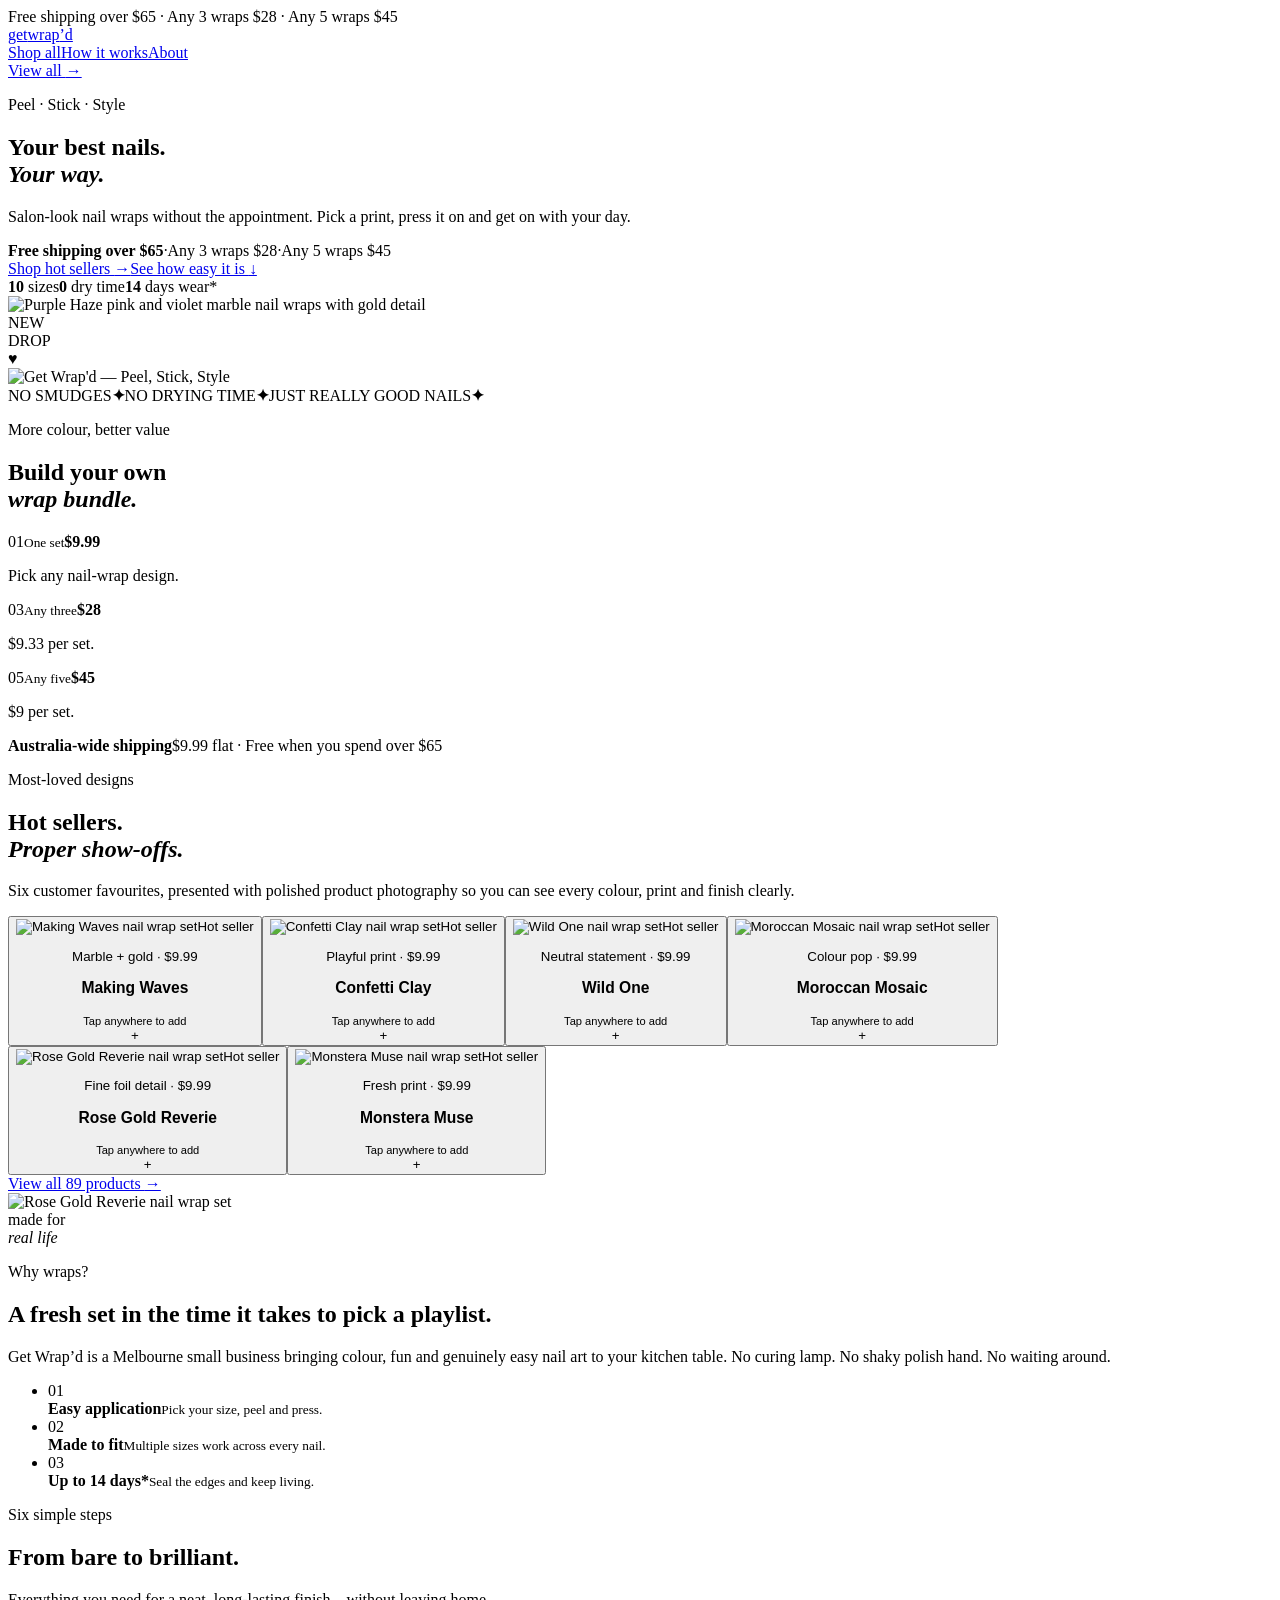
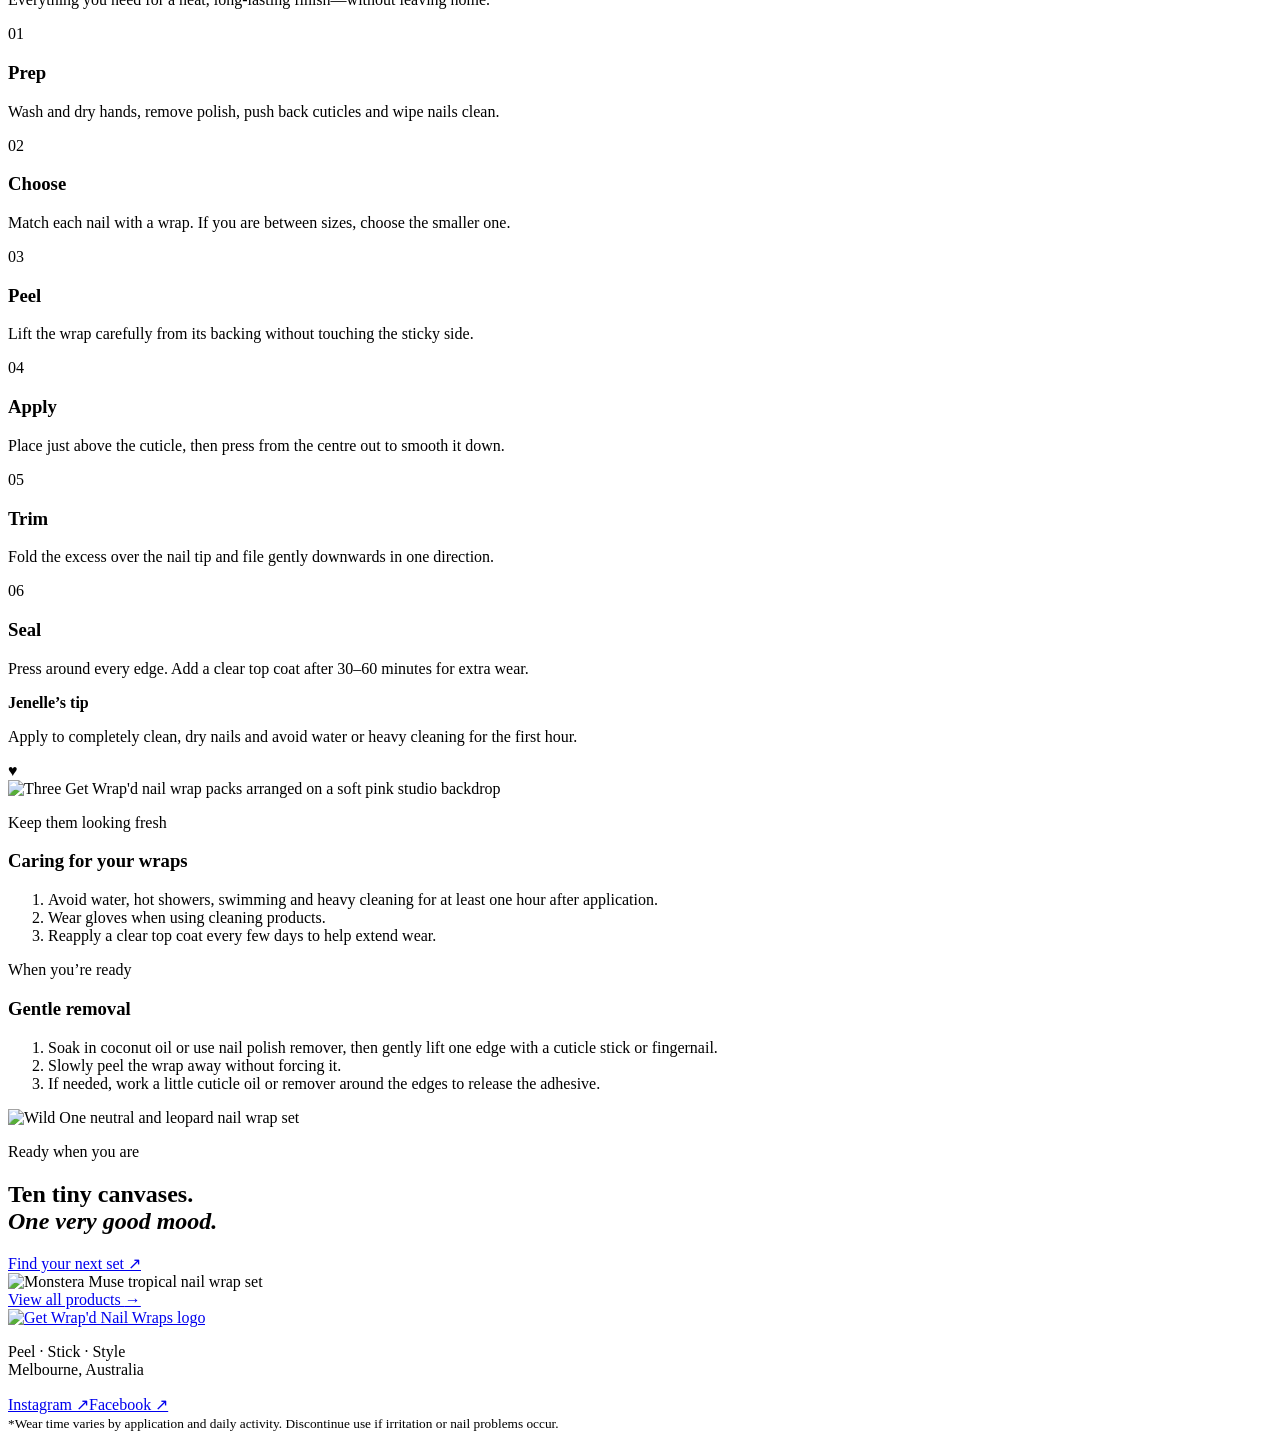
==== commit 778c2180: "Publish preview build" ====
--- a/index.html
+++ b/index.html
@@ -1 +1 @@
-<!DOCTYPE html><html lang="en"><head><meta charSet="utf-8"/><meta name="viewport" content="width=device-width, initial-scale=1"/><link rel="preload" href="/get-wrapd-preview/images/purple-haze-studio.jpg" as="image"/><link rel="preload" href="/get-wrapd-preview/brand-logo.png" as="image"/><link rel="stylesheet" href="/get-wrapd-preview/_next/static/chunks/0sf_o72izpm53.css" data-precedence="next"/><link rel="preload" as="script" fetchPriority="low" href="/get-wrapd-preview/_next/static/chunks/0ht900cau6_ur.js"/><script src="/get-wrapd-preview/_next/static/chunks/0xg-8zz9uw8o~.js" async=""></script><script src="/get-wrapd-preview/_next/static/chunks/07lhk_q6pmm3r.js" async=""></script><script src="/get-wrapd-preview/_next/static/chunks/turbopack-0ah03l50w.0r..js" async=""></script><script src="/get-wrapd-preview/_next/static/chunks/0dbhjjzl8qfwv.js" async=""></script><script src="/get-wrapd-preview/_next/static/chunks/0wqi1b85ur1_2.js" async=""></script><title>Get Wrap’d | Peel · Stick · Style</title><meta name="description" content="Easy, salon-look nail wraps from a Melbourne small business. No smudges, no drying time—just really good nails."/><meta property="og:title" content="Get Wrap’d | Peel · Stick · Style"/><meta property="og:description" content="Salon-look nail wraps without the appointment."/><meta property="og:image" content="https://jacklot1122.github.io/get-wrapd-preview/og.png"/><meta property="og:type" content="website"/><meta name="twitter:card" content="summary_large_image"/><meta name="twitter:title" content="Get Wrap’d | Peel · Stick · Style"/><meta name="twitter:description" content="Salon-look nail wraps without the appointment."/><meta name="twitter:image" content="https://jacklot1122.github.io/get-wrapd-preview/og.png"/><link rel="icon" href="/get-wrapd-preview/brand-logo.png"/><link rel="apple-touch-icon" href="/get-wrapd-preview/brand-logo.png"/><script src="/get-wrapd-preview/_next/static/chunks/03~yq9q893hmn.js" noModule=""></script></head><body><div hidden=""><!--$--><!--/$--></div><main><div class="announcement">Free shipping over $65 · Any 3 wraps $28 · Any 5 wraps $45</div><nav class="nav" aria-label="Main navigation"><a class="headerWordmark" href="#top" aria-label="Get Wrap&#x27;d home"><span class="headerGet">get</span><span class="headerWrap">wrap</span><span class="headerD">’d</span></a><div class="navLinks"><a href="/get-wrapd-preview/catalogue">Shop all</a><a href="#how">How it works</a><a href="#about">About</a></div><a class="navCta" href="/get-wrapd-preview/catalogue">View all <span>→</span></a></nav><section class="hero" id="top"><div class="heroCopy"><p class="eyebrow">Peel · Stick · Style</p><h1>Your best nails.<br/><em>Your way.</em></h1><p class="heroText">Salon-look nail wraps without the appointment. Pick a print, press it on and get on with your day.</p><div class="heroOffer" aria-label="Free shipping over $65. Any 3 wraps $28. Any 5 wraps $45."><strong>Free shipping over $65</strong><i aria-hidden="true">·</i><span>Any 3 wraps $28</span><i aria-hidden="true">·</i><span>Any 5 wraps $45</span></div><div class="heroActions"><a class="button buttonDark" href="#collection">Shop hot sellers <span>→</span></a><a class="textLink" href="#how">See how easy it is <span>↓</span></a></div><div class="miniProof" aria-label="Product benefits"><span><b>10</b> sizes</span><i></i><span><b>0</b> dry time</span><i></i><span><b>14</b> days wear*</span></div></div><div class="heroVisual" aria-label="Purple and pink nail wraps"><div class="heroImageWrap"><img src="/get-wrapd-preview/images/purple-haze-studio.jpg" alt="Purple Haze pink and violet marble nail wraps with gold detail"/></div><div class="orbit orbitOne">NEW<br/>DROP</div><div class="orbit orbitTwo">♥</div><div class="heroLogoSeal"><img src="/get-wrapd-preview/brand-logo.png" alt="Get Wrap&#x27;d — Peel, Stick, Style"/></div></div></section><section class="marquee" aria-hidden="true"><span>NO SMUDGES</span><b>✦</b><span>NO DRYING TIME</span><b>✦</b><span>JUST REALLY GOOD NAILS</span><b>✦</b></section><section class="bundleStrip" aria-labelledby="bundle-title"><div class="bundleIntro"><p class="eyebrow">More colour, better value</p><h2 id="bundle-title">Build your own<br/><em>wrap bundle.</em></h2></div><div class="bundlePrices"><article><span>01</span><small>One set</small><strong>$9.99</strong><p>Pick any nail-wrap design.</p></article><article class="bundleFeatured"><span>03</span><small>Any three</small><strong>$28</strong><p>$9.33 per set.</p></article><article><span>05</span><small>Any five</small><strong>$45</strong><p>$9 per set.</p></article></div><div class="shippingOffer"><b>Australia-wide shipping</b><span>$9.99 flat · Free when you spend over $65</span></div></section><section class="collection featuredCollection section" id="collection"><div class="sectionHead"><div><p class="eyebrow">Most-loved designs</p><h2>Hot sellers.<br/><em>Proper show-offs.</em></h2></div><p>Six customer favourites, presented with polished product photography so you can see every colour, print and finish clearly.</p></div><div class="productGrid"><button class="productCard hotProductButton card1" type="button" aria-label="Add Making Waves to bag"><div class="productImage"><img src="/get-wrapd-preview/images/making-waves-studio.png" alt="Making Waves nail wrap set" loading="lazy"/><span class="hotBadge">Hot seller</span></div><div class="productMeta"><div><p>Marble + gold<!-- --> · $9.99</p><h3>Making Waves</h3><small>Tap anywhere to add</small></div><span class="quickAddMark" aria-hidden="true">+</span></div></button><button class="productCard hotProductButton card2" type="button" aria-label="Add Confetti Clay to bag"><div class="productImage"><img src="/get-wrapd-preview/images/confetti-clay-studio.jpg" alt="Confetti Clay nail wrap set" loading="lazy"/><span class="hotBadge">Hot seller</span></div><div class="productMeta"><div><p>Playful print<!-- --> · $9.99</p><h3>Confetti Clay</h3><small>Tap anywhere to add</small></div><span class="quickAddMark" aria-hidden="true">+</span></div></button><button class="productCard hotProductButton card3" type="button" aria-label="Add Wild One to bag"><div class="productImage"><img src="/get-wrapd-preview/images/wild-one-studio.jpg" alt="Wild One nail wrap set" loading="lazy"/><span class="hotBadge">Hot seller</span></div><div class="productMeta"><div><p>Neutral statement<!-- --> · $9.99</p><h3>Wild One</h3><small>Tap anywhere to add</small></div><span class="quickAddMark" aria-hidden="true">+</span></div></button><button class="productCard hotProductButton card4" type="button" aria-label="Add Moroccan Mosaic to bag"><div class="productImage"><img src="/get-wrapd-preview/images/moroccan-mosaic-studio.jpg" alt="Moroccan Mosaic nail wrap set" loading="lazy"/><span class="hotBadge">Hot seller</span></div><div class="productMeta"><div><p>Colour pop<!-- --> · $9.99</p><h3>Moroccan Mosaic</h3><small>Tap anywhere to add</small></div><span class="quickAddMark" aria-hidden="true">+</span></div></button><button class="productCard hotProductButton card5" type="button" aria-label="Add Rose Gold Reverie to bag"><div class="productImage"><img src="/get-wrapd-preview/images/rose-gold-reverie-studio.jpg" alt="Rose Gold Reverie nail wrap set" loading="lazy"/><span class="hotBadge">Hot seller</span></div><div class="productMeta"><div><p>Fine foil detail<!-- --> · $9.99</p><h3>Rose Gold Reverie</h3><small>Tap anywhere to add</small></div><span class="quickAddMark" aria-hidden="true">+</span></div></button><button class="productCard hotProductButton card6" type="button" aria-label="Add Monstera Muse to bag"><div class="productImage"><img src="/get-wrapd-preview/images/monstera-muse-studio.jpg" alt="Monstera Muse nail wrap set" loading="lazy"/><span class="hotBadge">Hot seller</span></div><div class="productMeta"><div><p>Fresh print<!-- --> · $9.99</p><h3>Monstera Muse</h3><small>Tap anywhere to add</small></div><span class="quickAddMark" aria-hidden="true">+</span></div></button></div><div class="bagAnnouncement" aria-live="polite" aria-atomic="true"></div><div class="center"><a class="button buttonPink" href="/get-wrapd-preview/catalogue">View all 89 products <span>→</span></a></div></section><section class="splitStory section" id="about"><div class="storyImage"><img src="/get-wrapd-preview/images/rose-gold-reverie-studio.jpg" alt="Rose Gold Reverie nail wrap set" loading="lazy"/><div class="sticker">made for<br/><em>real life</em></div></div><div class="storyCopy"><p class="eyebrow">Why wraps?</p><h2>A fresh set in the time it takes to pick a playlist.</h2><p>Get Wrap’d is a Melbourne small business bringing colour, fun and genuinely easy nail art to your kitchen table. No curing lamp. No shaky polish hand. No waiting around.</p><ul><li><span>01</span><div><b>Easy application</b><small>Pick your size, peel and press.</small></div></li><li><span>02</span><div><b>Made to fit</b><small>Multiple sizes work across every nail.</small></div></li><li><span>03</span><div><b>Up to 14 days*</b><small>Seal the edges and keep living.</small></div></li></ul></div></section><section class="how section" id="how"><div class="howIntro"><p class="eyebrow">Six simple steps</p><h2>From bare to brilliant.</h2><p>Everything you need for a neat, long-lasting finish—without leaving home.</p></div><div class="steps"><article><span>01</span><h3>Prep</h3><p>Wash and dry hands, remove polish, push back cuticles and wipe nails clean.</p></article><article><span>02</span><h3>Choose</h3><p>Match each nail with a wrap. If you are between sizes, choose the smaller one.</p></article><article><span>03</span><h3>Peel</h3><p>Lift the wrap carefully from its backing without touching the sticky side.</p></article><article><span>04</span><h3>Apply</h3><p>Place just above the cuticle, then press from the centre out to smooth it down.</p></article><article><span>05</span><h3>Trim</h3><p>Fold the excess over the nail tip and file gently downwards in one direction.</p></article><article><span>06</span><h3>Seal</h3><p>Press around every edge. Add a clear top coat after 30–60 minutes for extra wear.</p></article></div><div class="tip"><b>Jenelle’s tip</b><p>Apply to completely clean, dry nails and avoid water or heavy cleaning for the first hour.</p><span>♥</span></div><div class="guideExtras"><div class="guidePhoto"><img src="/get-wrapd-preview/images/get-wrapd-packaging.webp" alt="Get Wrap&#x27;d nail wraps in their branded packaging" loading="lazy"/></div><div class="guideAdvice"><article><p class="eyebrow">Keep them looking fresh</p><h3>Caring for your wraps</h3><ol><li>Avoid water, hot showers, swimming and heavy cleaning for at least one hour after application.</li><li>Wear gloves when using cleaning products.</li><li>Reapply a clear top coat every few days to help extend wear.</li></ol></article><article><p class="eyebrow">When you’re ready</p><h3>Gentle removal</h3><ol><li>Soak in coconut oil or use nail polish remover, then gently lift one edge with a cuticle stick or fingernail.</li><li>Slowly peel the wrap away without forcing it.</li><li>If needed, work a little cuticle oil or remover around the edges to release the adhesive.</li></ol></article></div></div></section><section class="closer"><div class="closerPattern"><img src="/get-wrapd-preview/images/wild-one-studio.jpg" alt="Wild One neutral and leopard nail wrap set" loading="lazy"/></div><div class="closerCopy"><p class="eyebrow">Ready when you are</p><h2>Ten tiny canvases.<br/><em>One very good mood.</em></h2><a class="button buttonLight" href="https://getwrapd.com.au" target="_blank" rel="noreferrer">Find your next set <span>↗</span></a></div><div class="closerPattern second"><img src="/get-wrapd-preview/images/monstera-muse-studio.jpg" alt="Monstera Muse tropical nail wrap set" loading="lazy"/></div></section><a class="mobileShop" href="/get-wrapd-preview/catalogue">View all products <span>→</span></a><footer><a class="footerLogo" href="#top" aria-label="Back to Get Wrap&#x27;d home"><img src="/get-wrapd-preview/brand-logo.png" alt="Get Wrap&#x27;d Nail Wraps logo"/></a><p>Peel · Stick · Style<br/>Melbourne, Australia</p><div class="social"><a href="https://www.instagram.com/getwrapd" target="_blank" rel="noreferrer">Instagram ↗</a><a href="https://www.facebook.com/getwrapd" target="_blank" rel="noreferrer">Facebook ↗</a></div><small>*Wear time varies by application and daily activity. Discontinue use if irritation or nail problems occur.</small></footer></main><!--$--><!--/$--><script src="/get-wrapd-preview/_next/static/chunks/0ht900cau6_ur.js" id="_R_" async=""></script><script>(self.__next_f=self.__next_f||[]).push([0])</script><script>self.__next_f.push([1,"1:\"$Sreact.fragment\"\n2:I[39756,[\"/get-wrapd-preview/_next/static/chunks/0dbhjjzl8qfwv.js\"],\"default\"]\n3:I[37457,[\"/get-wrapd-preview/_next/static/chunks/0dbhjjzl8qfwv.js\"],\"default\"]\nf:I[68027,[\"/get-wrapd-preview/_next/static/chunks/0dbhjjzl8qfwv.js\"],\"default\",1]\n:HL[\"/get-wrapd-preview/_next/static/chunks/0sf_o72izpm53.css\",\"style\"]\n:HL[\"/get-wrapd-preview/images/purple-haze-studio.jpg\",\"image\"]\n:HL[\"/get-wrapd-preview/brand-logo.png\",\"image\"]\n"])</script><script>self.__next_f.push([1,"0:{\"P\":null,\"c\":[\"\",\"\"],\"q\":\"\",\"i\":false,\"f\":[[[\"\",{\"children\":[\"__PAGE__\",{}]},\"$undefined\",\"$undefined\",16],[[\"$\",\"$1\",\"c\",{\"children\":[[[\"$\",\"link\",\"0\",{\"rel\":\"stylesheet\",\"href\":\"/get-wrapd-preview/_next/static/chunks/0sf_o72izpm53.css\",\"precedence\":\"next\",\"crossOrigin\":\"$undefined\",\"nonce\":\"$undefined\"}],[\"$\",\"script\",\"script-0\",{\"src\":\"/get-wrapd-preview/_next/static/chunks/0dbhjjzl8qfwv.js\",\"async\":true,\"nonce\":\"$undefined\"}]],[\"$\",\"html\",null,{\"lang\":\"en\",\"children\":[\"$\",\"body\",null,{\"children\":[\"$\",\"$L2\",null,{\"parallelRouterKey\":\"children\",\"error\":\"$undefined\",\"errorStyles\":\"$undefined\",\"errorScripts\":\"$undefined\",\"template\":[\"$\",\"$L3\",null,{}],\"templateStyles\":\"$undefined\",\"templateScripts\":\"$undefined\",\"notFound\":[[[\"$\",\"title\",null,{\"children\":\"404: This page could not be found.\"}],[\"$\",\"div\",null,{\"style\":{\"fontFamily\":\"system-ui,\\\"Segoe UI\\\",Roboto,Helvetica,Arial,sans-serif,\\\"Apple Color Emoji\\\",\\\"Segoe UI Emoji\\\"\",\"height\":\"100vh\",\"textAlign\":\"center\",\"display\":\"flex\",\"flexDirection\":\"column\",\"alignItems\":\"center\",\"justifyContent\":\"center\"},\"children\":[\"$\",\"div\",null,{\"children\":[[\"$\",\"style\",null,{\"dangerouslySetInnerHTML\":{\"__html\":\"body{color:#000;background:#fff;margin:0}.next-error-h1{border-right:1px solid rgba(0,0,0,.3)}@media (prefers-color-scheme:dark){body{color:#fff;background:#000}.next-error-h1{border-right:1px solid rgba(255,255,255,.3)}}\"}}],[\"$\",\"h1\",null,{\"className\":\"next-error-h1\",\"style\":{\"display\":\"inline-block\",\"margin\":\"0 20px 0 0\",\"padding\":\"0 23px 0 0\",\"fontSize\":24,\"fontWeight\":500,\"verticalAlign\":\"top\",\"lineHeight\":\"49px\"},\"children\":404}],[\"$\",\"div\",null,{\"style\":{\"display\":\"inline-block\"},\"children\":[\"$\",\"h2\",null,{\"style\":{\"fontSize\":14,\"fontWeight\":400,\"lineHeight\":\"49px\",\"margin\":0},\"children\":\"This page could not be found.\"}]}]]}]}]],[]],\"forbidden\":\"$undefined\",\"unauthorized\":\"$undefined\"}]}]}]]}],{\"children\":[[\"$\",\"$1\",\"c\",{\"children\":[[\"$\",\"main\",null,{\"children\":[[\"$\",\"div\",null,{\"className\":\"announcement\",\"children\":\"Free shipping over $65 · Any 3 wraps $28 · Any 5 wraps $45\"}],[\"$\",\"nav\",null,{\"className\":\"nav\",\"aria-label\":\"Main navigation\",\"children\":[[\"$\",\"a\",null,{\"className\":\"headerWordmark\",\"href\":\"#top\",\"aria-label\":\"Get Wrap'd home\",\"children\":[[\"$\",\"span\",null,{\"className\":\"headerGet\",\"children\":\"get\"}],[\"$\",\"span\",null,{\"className\":\"headerWrap\",\"children\":\"wrap\"}],[\"$\",\"span\",null,{\"className\":\"headerD\",\"children\":\"’d\"}]]}],[\"$\",\"div\",null,{\"className\":\"navLinks\",\"children\":[[\"$\",\"a\",null,{\"href\":\"/get-wrapd-preview/catalogue\",\"children\":\"Shop all\"}],[\"$\",\"a\",null,{\"href\":\"#how\",\"children\":\"How it works\"}],[\"$\",\"a\",null,{\"href\":\"#about\",\"children\":\"About\"}]]}],[\"$\",\"a\",null,{\"className\":\"navCta\",\"href\":\"/get-wrapd-preview/catalogue\",\"children\":[\"View all \",[\"$\",\"span\",null,{\"children\":\"→\"}]]}]]}],[\"$\",\"section\",null,{\"className\":\"hero\",\"id\":\"top\",\"children\":[[\"$\",\"div\",null,{\"className\":\"heroCopy\",\"children\":[[\"$\",\"p\",null,{\"className\":\"eyebrow\",\"children\":\"Peel · Stick · Style\"}],[\"$\",\"h1\",null,{\"children\":[\"Your best nails.\",[\"$\",\"br\",null,{}],[\"$\",\"em\",null,{\"children\":\"Your way.\"}]]}],[\"$\",\"p\",null,{\"className\":\"heroText\",\"children\":\"Salon-look nail wraps without the appointment. Pick a print, press it on and get on with your day.\"}],[\"$\",\"div\",null,{\"className\":\"heroOffer\",\"aria-label\":\"Free shipping over $65. Any 3 wraps $28. Any 5 wraps $45.\",\"children\":[[\"$\",\"strong\",null,{\"children\":\"Free shipping over $65\"}],[\"$\",\"i\",null,{\"aria-hidden\":\"true\",\"children\":\"·\"}],[\"$\",\"span\",null,{\"children\":\"Any 3 wraps $28\"}],[\"$\",\"i\",null,{\"aria-hidden\":\"true\",\"children\":\"·\"}],[\"$\",\"span\",null,{\"children\":\"Any 5 wraps $45\"}]]}],[\"$\",\"div\",null,{\"className\":\"heroActions\",\"children\":[[\"$\",\"a\",null,{\"className\":\"button buttonDark\",\"href\":\"#collection\",\"children\":[\"Shop hot sellers \",[\"$\",\"span\",null,{\"children\":\"→\"}]]}],[\"$\",\"a\",null,{\"className\":\"textLink\",\"href\":\"#how\",\"children\":[\"See how easy it is \",[\"$\",\"span\",null,{\"children\":\"↓\"}]]}]]}],[\"$\",\"div\",null,{\"className\":\"miniProof\",\"aria-label\":\"Product benefits\",\"children\":[[\"$\",\"span\",null,{\"children\":[[\"$\",\"b\",null,{\"children\":\"10\"}],\" sizes\"]}],[\"$\",\"i\",null,{}],[\"$\",\"span\",null,{\"children\":[[\"$\",\"b\",null,{\"children\":\"0\"}],\" dry time\"]}],[\"$\",\"i\",null,{}],[\"$\",\"span\",null,{\"children\":[[\"$\",\"b\",null,{\"children\":\"14\"}],\" days wear*\"]}]]}]]}],[\"$\",\"div\",null,{\"className\":\"heroVisual\",\"aria-label\":\"Purple and pink nail wraps\",\"children\":[[\"$\",\"div\",null,{\"className\":\"heroImageWrap\",\"children\":[\"$\",\"img\",null,{\"src\":\"/get-wrapd-preview/images/purple-haze-studio.jpg\",\"alt\":\"Purple Haze pink and violet marble nail wraps with gold detail\"}]}],[\"$\",\"div\",null,{\"className\":\"orbit orbitOne\",\"children\":[\"NEW\",[\"$\",\"br\",null,{}],\"DROP\"]}],[\"$\",\"div\",null,{\"className\":\"orbit orbitTwo\",\"children\":\"♥\"}],[\"$\",\"div\",null,{\"className\":\"heroLogoSeal\",\"children\":[\"$\",\"img\",null,{\"src\":\"/get-wrapd-preview/brand-logo.png\",\"alt\":\"Get Wrap'd — Peel, Stick, Style\"}]}]]}]]}],\"$L4\",\"$L5\",\"$L6\",\"$L7\",\"$L8\",\"$L9\",\"$La\",\"$Lb\"]}],[\"$Lc\"],\"$Ld\"]}],{},null,false,null]},null,false,null],\"$Le\",false]],\"m\":\"$undefined\",\"G\":[\"$f\",[\"$L10\"]],\"S\":true,\"h\":null,\"s\":\"$undefined\",\"l\":\"$undefined\",\"p\":\"$undefined\",\"d\":\"$undefined\",\"b\":\"kzYJ1z_Gu3wk2gFxZDFKW\"}\n"])</script><script>self.__next_f.push([1,"11:I[84252,[\"/get-wrapd-preview/_next/static/chunks/0dbhjjzl8qfwv.js\",\"/get-wrapd-preview/_next/static/chunks/0wqi1b85ur1_2.js\"],\"default\"]\n12:I[97367,[\"/get-wrapd-preview/_next/static/chunks/0dbhjjzl8qfwv.js\"],\"OutletBoundary\"]\n13:\"$Sreact.suspense\"\n15:I[97367,[\"/get-wrapd-preview/_next/static/chunks/0dbhjjzl8qfwv.js\"],\"ViewportBoundary\"]\n17:I[97367,[\"/get-wrapd-preview/_next/static/chunks/0dbhjjzl8qfwv.js\"],\"MetadataBoundary\"]\n4:[\"$\",\"section\",null,{\"className\":\"marquee\",\"aria-hidden\":\"true\",\"children\":[[\"$\",\"span\",null,{\"children\":\"NO SMUDGES\"}],[\"$\",\"b\",null,{\"children\":\"✦\"}],[\"$\",\"span\",null,{\"children\":\"NO DRYING TIME\"}],[\"$\",\"b\",null,{\"children\":\"✦\"}],[\"$\",\"span\",null,{\"children\":\"JUST REALLY GOOD NAILS\"}],[\"$\",\"b\",null,{\"children\":\"✦\"}]]}]\n5:[\"$\",\"section\",null,{\"className\":\"bundleStrip\",\"aria-labelledby\":\"bundle-title\",\"children\":[[\"$\",\"div\",null,{\"className\":\"bundleIntro\",\"children\":[[\"$\",\"p\",null,{\"className\":\"eyebrow\",\"children\":\"More colour, better value\"}],[\"$\",\"h2\",null,{\"id\":\"bundle-title\",\"children\":[\"Build your own\",[\"$\",\"br\",null,{}],[\"$\",\"em\",null,{\"children\":\"wrap bundle.\"}]]}]]}],[\"$\",\"div\",null,{\"className\":\"bundlePrices\",\"children\":[[\"$\",\"article\",null,{\"children\":[[\"$\",\"span\",null,{\"children\":\"01\"}],[\"$\",\"small\",null,{\"children\":\"One set\"}],[\"$\",\"strong\",null,{\"children\":\"$$9.99\"}],[\"$\",\"p\",null,{\"children\":\"Pick any nail-wrap design.\"}]]}],[\"$\",\"article\",null,{\"className\":\"bundleFeatured\",\"children\":[[\"$\",\"span\",null,{\"children\":\"03\"}],[\"$\",\"small\",null,{\"children\":\"Any three\"}],[\"$\",\"strong\",null,{\"children\":\"$$28\"}],[\"$\",\"p\",null,{\"children\":\"$$9.33 per set.\"}]]}],[\"$\",\"article\",null,{\"children\":[[\"$\",\"span\",null,{\"children\":\"05\"}],[\"$\",\"small\",null,{\"children\":\"Any five\"}],[\"$\",\"strong\",null,{\"children\":\"$$45\"}],[\"$\",\"p\",null,{\"children\":\"$$9 per set.\"}]]}]]}],[\"$\",\"div\",null,{\"className\":\"shippingOffer\",\"children\":[[\"$\",\"b\",null,{\"children\":\"Australia-wide shipping\"}],[\"$\",\"span\",null,{\"children\":\"$$9.99 flat · Free when you spend over $65\"}]]}]]}]\n6:[\"$\",\"section\",null,{\"className\":\"collection featuredCollection section\",\"id\":\"collection\",\"children\":[[\"$\",\"div\",null,{\"className\":\"sectionHead\",\"children\":[[\"$\",\"div\",null,{\"children\":[[\"$\",\"p\",null,{\"className\":\"eyebrow\",\"children\":\"Most-loved designs\"}],[\"$\",\"h2\",null,{\"children\":[\"Hot sellers.\",[\"$\",\"br\",null,{}],[\"$\",\"em\",null,{\"children\":\"Proper show-offs.\"}]]}]]}],[\"$\",\"p\",null,{\"children\":\"Six customer favourites, presented with polished product photography so you can see every colour, print and finish clearly.\"}]]}],[\"$\",\"$L11\",null,{}],[\"$\",\"div\",null,{\"className\":\"center\",\"children\":[\"$\",\"a\",null,{\"className\":\"button buttonPink\",\"href\":\"/get-wrapd-preview/catalogue\",\"children\":[\"View all 89 products \",[\"$\",\"span\",null,{\"children\":\"→\"}]]}]}]]}]\n"])</script><script>self.__next_f.push([1,"7:[\"$\",\"section\",null,{\"className\":\"splitStory section\",\"id\":\"about\",\"children\":[[\"$\",\"div\",null,{\"className\":\"storyImage\",\"children\":[[\"$\",\"img\",null,{\"src\":\"/get-wrapd-preview/images/rose-gold-reverie-studio.jpg\",\"alt\":\"Rose Gold Reverie nail wrap set\",\"loading\":\"lazy\"}],[\"$\",\"div\",null,{\"className\":\"sticker\",\"children\":[\"made for\",[\"$\",\"br\",null,{}],[\"$\",\"em\",null,{\"children\":\"real life\"}]]}]]}],[\"$\",\"div\",null,{\"className\":\"storyCopy\",\"children\":[[\"$\",\"p\",null,{\"className\":\"eyebrow\",\"children\":\"Why wraps?\"}],[\"$\",\"h2\",null,{\"children\":\"A fresh set in the time it takes to pick a playlist.\"}],[\"$\",\"p\",null,{\"children\":\"Get Wrap’d is a Melbourne small business bringing colour, fun and genuinely easy nail art to your kitchen table. No curing lamp. No shaky polish hand. No waiting around.\"}],[\"$\",\"ul\",null,{\"children\":[[\"$\",\"li\",null,{\"children\":[[\"$\",\"span\",null,{\"children\":\"01\"}],[\"$\",\"div\",null,{\"children\":[[\"$\",\"b\",null,{\"children\":\"Easy application\"}],[\"$\",\"small\",null,{\"children\":\"Pick your size, peel and press.\"}]]}]]}],[\"$\",\"li\",null,{\"children\":[[\"$\",\"span\",null,{\"children\":\"02\"}],[\"$\",\"div\",null,{\"children\":[[\"$\",\"b\",null,{\"children\":\"Made to fit\"}],[\"$\",\"small\",null,{\"children\":\"Multiple sizes work across every nail.\"}]]}]]}],[\"$\",\"li\",null,{\"children\":[[\"$\",\"span\",null,{\"children\":\"03\"}],[\"$\",\"div\",null,{\"children\":[[\"$\",\"b\",null,{\"children\":\"Up to 14 days*\"}],[\"$\",\"small\",null,{\"children\":\"Seal the edges and keep living.\"}]]}]]}]]}]]}]]}]\n"])</script><script>self.__next_f.push([1,"8:[\"$\",\"section\",null,{\"className\":\"how section\",\"id\":\"how\",\"children\":[[\"$\",\"div\",null,{\"className\":\"howIntro\",\"children\":[[\"$\",\"p\",null,{\"className\":\"eyebrow\",\"children\":\"Six simple steps\"}],[\"$\",\"h2\",null,{\"children\":\"From bare to brilliant.\"}],[\"$\",\"p\",null,{\"children\":\"Everything you need for a neat, long-lasting finish—without leaving home.\"}]]}],[\"$\",\"div\",null,{\"className\":\"steps\",\"children\":[[\"$\",\"article\",\"01\",{\"children\":[[\"$\",\"span\",null,{\"children\":\"01\"}],[\"$\",\"h3\",null,{\"children\":\"Prep\"}],[\"$\",\"p\",null,{\"children\":\"Wash and dry hands, remove polish, push back cuticles and wipe nails clean.\"}]]}],[\"$\",\"article\",\"02\",{\"children\":[[\"$\",\"span\",null,{\"children\":\"02\"}],[\"$\",\"h3\",null,{\"children\":\"Choose\"}],[\"$\",\"p\",null,{\"children\":\"Match each nail with a wrap. If you are between sizes, choose the smaller one.\"}]]}],[\"$\",\"article\",\"03\",{\"children\":[[\"$\",\"span\",null,{\"children\":\"03\"}],[\"$\",\"h3\",null,{\"children\":\"Peel\"}],[\"$\",\"p\",null,{\"children\":\"Lift the wrap carefully from its backing without touching the sticky side.\"}]]}],[\"$\",\"article\",\"04\",{\"children\":[[\"$\",\"span\",null,{\"children\":\"04\"}],[\"$\",\"h3\",null,{\"children\":\"Apply\"}],[\"$\",\"p\",null,{\"children\":\"Place just above the cuticle, then press from the centre out to smooth it down.\"}]]}],[\"$\",\"article\",\"05\",{\"children\":[[\"$\",\"span\",null,{\"children\":\"05\"}],[\"$\",\"h3\",null,{\"children\":\"Trim\"}],[\"$\",\"p\",null,{\"children\":\"Fold the excess over the nail tip and file gently downwards in one direction.\"}]]}],[\"$\",\"article\",\"06\",{\"children\":[[\"$\",\"span\",null,{\"children\":\"06\"}],[\"$\",\"h3\",null,{\"children\":\"Seal\"}],[\"$\",\"p\",null,{\"children\":\"Press around every edge. Add a clear top coat after 30–60 minutes for extra wear.\"}]]}]]}],[\"$\",\"div\",null,{\"className\":\"tip\",\"children\":[[\"$\",\"b\",null,{\"children\":\"Jenelle’s tip\"}],[\"$\",\"p\",null,{\"children\":\"Apply to completely clean, dry nails and avoid water or heavy cleaning for the first hour.\"}],[\"$\",\"span\",null,{\"children\":\"♥\"}]]}],[\"$\",\"div\",null,{\"className\":\"guideExtras\",\"children\":[[\"$\",\"div\",null,{\"className\":\"guidePhoto\",\"children\":[\"$\",\"img\",null,{\"src\":\"/get-wrapd-preview/images/get-wrapd-packaging.webp\",\"alt\":\"Get Wrap'd nail wraps in their branded packaging\",\"loading\":\"lazy\"}]}],[\"$\",\"div\",null,{\"className\":\"guideAdvice\",\"children\":[[\"$\",\"article\",null,{\"children\":[[\"$\",\"p\",null,{\"className\":\"eyebrow\",\"children\":\"Keep them looking fresh\"}],[\"$\",\"h3\",null,{\"children\":\"Caring for your wraps\"}],[\"$\",\"ol\",null,{\"children\":[[\"$\",\"li\",\"Avoid water, hot showers, swimming and heavy cleaning for at least one hour after application.\",{\"children\":\"Avoid water, hot showers, swimming and heavy cleaning for at least one hour after application.\"}],[\"$\",\"li\",\"Wear gloves when using cleaning products.\",{\"children\":\"Wear gloves when using cleaning products.\"}],[\"$\",\"li\",\"Reapply a clear top coat every few days to help extend wear.\",{\"children\":\"Reapply a clear top coat every few days to help extend wear.\"}]]}]]}],[\"$\",\"article\",null,{\"children\":[[\"$\",\"p\",null,{\"className\":\"eyebrow\",\"children\":\"When you’re ready\"}],[\"$\",\"h3\",null,{\"children\":\"Gentle removal\"}],[\"$\",\"ol\",null,{\"children\":[[\"$\",\"li\",\"Soak in coconut oil or use nail polish remover, then gently lift one edge with a cuticle stick or fingernail.\",{\"children\":\"Soak in coconut oil or use nail polish remover, then gently lift one edge with a cuticle stick or fingernail.\"}],[\"$\",\"li\",\"Slowly peel the wrap away without forcing it.\",{\"children\":\"Slowly peel the wrap away without forcing it.\"}],[\"$\",\"li\",\"If needed, work a little cuticle oil or remover around the edges to release the adhesive.\",{\"children\":\"If needed, work a little cuticle oil or remover around the edges to release the adhesive.\"}]]}]]}]]}]]}]]}]\n"])</script><script>self.__next_f.push([1,"9:[\"$\",\"section\",null,{\"className\":\"closer\",\"children\":[[\"$\",\"div\",null,{\"className\":\"closerPattern\",\"children\":[\"$\",\"img\",null,{\"src\":\"/get-wrapd-preview/images/wild-one-studio.jpg\",\"alt\":\"Wild One neutral and leopard nail wrap set\",\"loading\":\"lazy\"}]}],[\"$\",\"div\",null,{\"className\":\"closerCopy\",\"children\":[[\"$\",\"p\",null,{\"className\":\"eyebrow\",\"children\":\"Ready when you are\"}],[\"$\",\"h2\",null,{\"children\":[\"Ten tiny canvases.\",[\"$\",\"br\",null,{}],[\"$\",\"em\",null,{\"children\":\"One very good mood.\"}]]}],[\"$\",\"a\",null,{\"className\":\"button buttonLight\",\"href\":\"https://getwrapd.com.au\",\"target\":\"_blank\",\"rel\":\"noreferrer\",\"children\":[\"Find your next set \",[\"$\",\"span\",null,{\"children\":\"↗\"}]]}]]}],[\"$\",\"div\",null,{\"className\":\"closerPattern second\",\"children\":[\"$\",\"img\",null,{\"src\":\"/get-wrapd-preview/images/monstera-muse-studio.jpg\",\"alt\":\"Monstera Muse tropical nail wrap set\",\"loading\":\"lazy\"}]}]]}]\na:[\"$\",\"a\",null,{\"className\":\"mobileShop\",\"href\":\"/get-wrapd-preview/catalogue\",\"children\":[\"View all products \",[\"$\",\"span\",null,{\"children\":\"→\"}]]}]\nb:[\"$\",\"footer\",null,{\"children\":[[\"$\",\"a\",null,{\"className\":\"footerLogo\",\"href\":\"#top\",\"aria-label\":\"Back to Get Wrap'd home\",\"children\":[\"$\",\"img\",null,{\"src\":\"/get-wrapd-preview/brand-logo.png\",\"alt\":\"Get Wrap'd Nail Wraps logo\"}]}],[\"$\",\"p\",null,{\"children\":[\"Peel · Stick · Style\",[\"$\",\"br\",null,{}],\"Melbourne, Australia\"]}],[\"$\",\"div\",null,{\"className\":\"social\",\"children\":[[\"$\",\"a\",null,{\"href\":\"https://www.instagram.com/getwrapd\",\"target\":\"_blank\",\"rel\":\"noreferrer\",\"children\":\"Instagram ↗\"}],[\"$\",\"a\",null,{\"href\":\"https://www.facebook.com/getwrapd\",\"target\":\"_blank\",\"rel\":\"noreferrer\",\"children\":\"Facebook ↗\"}]]}],[\"$\",\"small\",null,{\"children\":\"*Wear time varies by application and daily activity. Discontinue use if irritation or nail problems occur.\"}]]}]\nc:[\"$\",\"script\",\"script-0\",{\"src\":\"/get-wrapd-preview/_next/static/chunks/0wqi1b85ur1_2.js\",\"async\":true,\"nonce\":\"$undefined\"}]\nd:[\"$\",\"$L12\",null,{\"children\":[\"$\",\"$13\",null,{\"name\":\"Next.MetadataOutlet\",\"children\":\"$@14\"}]}]\ne:[\"$\",\"$1\",\"h\",{\"children\":[null,[\"$\",\"$L15\",null,{\"children\":\"$L16\"}],[\"$\",\"div\",null,{\"hidden\":true,\"children\":[\"$\",\"$L17\",null,{\"children\":[\"$\",\"$13\",null,{\"name\":\"Next.Metadata\",\"children\":\"$L18\"}]}]}],null]}]\n10:[\"$\",\"link\",\"0\",{\"rel\":\"stylesheet\",\"href\":\"/get-wrapd-preview/_next/static/chunks/0sf_o72izpm53.css\",\"precedence\":\"next\",\"crossOrigin\":\"$undefined\",\"nonce\":\"$undefined\"}]\n"])</script><script>self.__next_f.push([1,"16:[[\"$\",\"meta\",\"0\",{\"charSet\":\"utf-8\"}],[\"$\",\"meta\",\"1\",{\"name\":\"viewport\",\"content\":\"width=device-width, initial-scale=1\"}]]\n"])</script><script>self.__next_f.push([1,"19:I[27201,[\"/get-wrapd-preview/_next/static/chunks/0dbhjjzl8qfwv.js\"],\"IconMark\"]\n14:null\n18:[[\"$\",\"title\",\"0\",{\"children\":\"Get Wrap’d | Peel · Stick · Style\"}],[\"$\",\"meta\",\"1\",{\"name\":\"description\",\"content\":\"Easy, salon-look nail wraps from a Melbourne small business. No smudges, no drying time—just really good nails.\"}],[\"$\",\"meta\",\"2\",{\"property\":\"og:title\",\"content\":\"Get Wrap’d | Peel · Stick · Style\"}],[\"$\",\"meta\",\"3\",{\"property\":\"og:description\",\"content\":\"Salon-look nail wraps without the appointment.\"}],[\"$\",\"meta\",\"4\",{\"property\":\"og:image\",\"content\":\"https://jacklot1122.github.io/get-wrapd-preview/og.png\"}],[\"$\",\"meta\",\"5\",{\"property\":\"og:type\",\"content\":\"website\"}],[\"$\",\"meta\",\"6\",{\"name\":\"twitter:card\",\"content\":\"summary_large_image\"}],[\"$\",\"meta\",\"7\",{\"name\":\"twitter:title\",\"content\":\"Get Wrap’d | Peel · Stick · Style\"}],[\"$\",\"meta\",\"8\",{\"name\":\"twitter:description\",\"content\":\"Salon-look nail wraps without the appointment.\"}],[\"$\",\"meta\",\"9\",{\"name\":\"twitter:image\",\"content\":\"https://jacklot1122.github.io/get-wrapd-preview/og.png\"}],[\"$\",\"link\",\"10\",{\"rel\":\"icon\",\"href\":\"/get-wrapd-preview/brand-logo.png\"}],[\"$\",\"link\",\"11\",{\"rel\":\"apple-touch-icon\",\"href\":\"/get-wrapd-preview/brand-logo.png\"}],[\"$\",\"$L19\",\"12\",{}]]\n"])</script></body></html>+<!DOCTYPE html><html lang="en"><head><meta charSet="utf-8"/><meta name="viewport" content="width=device-width, initial-scale=1"/><link rel="preload" href="/get-wrapd-preview/images/purple-haze-studio.jpg" as="image"/><link rel="preload" href="/get-wrapd-preview/brand-logo.png" as="image"/><link rel="stylesheet" href="/get-wrapd-preview/_next/static/chunks/0sf_o72izpm53.css" data-precedence="next"/><link rel="preload" as="script" fetchPriority="low" href="/get-wrapd-preview/_next/static/chunks/0ht900cau6_ur.js"/><script src="/get-wrapd-preview/_next/static/chunks/0xg-8zz9uw8o~.js" async=""></script><script src="/get-wrapd-preview/_next/static/chunks/07lhk_q6pmm3r.js" async=""></script><script src="/get-wrapd-preview/_next/static/chunks/turbopack-0ah03l50w.0r..js" async=""></script><script src="/get-wrapd-preview/_next/static/chunks/0dbhjjzl8qfwv.js" async=""></script><script src="/get-wrapd-preview/_next/static/chunks/0wqi1b85ur1_2.js" async=""></script><title>Get Wrap’d | Peel · Stick · Style</title><meta name="description" content="Easy, salon-look nail wraps from a Melbourne small business. No smudges, no drying time—just really good nails."/><meta property="og:title" content="Get Wrap’d | Peel · Stick · Style"/><meta property="og:description" content="Salon-look nail wraps without the appointment."/><meta property="og:image" content="https://jacklot1122.github.io/get-wrapd-preview/og.png"/><meta property="og:type" content="website"/><meta name="twitter:card" content="summary_large_image"/><meta name="twitter:title" content="Get Wrap’d | Peel · Stick · Style"/><meta name="twitter:description" content="Salon-look nail wraps without the appointment."/><meta name="twitter:image" content="https://jacklot1122.github.io/get-wrapd-preview/og.png"/><link rel="icon" href="/get-wrapd-preview/brand-logo.png"/><link rel="apple-touch-icon" href="/get-wrapd-preview/brand-logo.png"/><script src="/get-wrapd-preview/_next/static/chunks/03~yq9q893hmn.js" noModule=""></script></head><body><div hidden=""><!--$--><!--/$--></div><main><div class="announcement">Free shipping over $65 · Any 3 wraps $28 · Any 5 wraps $45</div><nav class="nav" aria-label="Main navigation"><a class="headerWordmark" href="#top" aria-label="Get Wrap&#x27;d home"><span class="headerGet">get</span><span class="headerWrap">wrap</span><span class="headerD">’d</span></a><div class="navLinks"><a href="/get-wrapd-preview/catalogue">Shop all</a><a href="#how">How it works</a><a href="#about">About</a></div><a class="navCta" href="/get-wrapd-preview/catalogue">View all <span>→</span></a></nav><section class="hero" id="top"><div class="heroCopy"><p class="eyebrow">Peel · Stick · Style</p><h1>Your best nails.<br/><em>Your way.</em></h1><p class="heroText">Salon-look nail wraps without the appointment. Pick a print, press it on and get on with your day.</p><div class="heroOffer" aria-label="Free shipping over $65. Any 3 wraps $28. Any 5 wraps $45."><strong>Free shipping over $65</strong><i aria-hidden="true">·</i><span>Any 3 wraps $28</span><i aria-hidden="true">·</i><span>Any 5 wraps $45</span></div><div class="heroActions"><a class="button buttonDark" href="#collection">Shop hot sellers <span>→</span></a><a class="textLink" href="#how">See how easy it is <span>↓</span></a></div><div class="miniProof" aria-label="Product benefits"><span><b>10</b> sizes</span><i></i><span><b>0</b> dry time</span><i></i><span><b>14</b> days wear*</span></div></div><div class="heroVisual" aria-label="Purple and pink nail wraps"><div class="heroImageWrap"><img src="/get-wrapd-preview/images/purple-haze-studio.jpg" alt="Purple Haze pink and violet marble nail wraps with gold detail"/></div><div class="orbit orbitOne">NEW<br/>DROP</div><div class="orbit orbitTwo">♥</div><div class="heroLogoSeal"><img src="/get-wrapd-preview/brand-logo.png" alt="Get Wrap&#x27;d — Peel, Stick, Style"/></div></div></section><section class="marquee" aria-hidden="true"><span>NO SMUDGES</span><b>✦</b><span>NO DRYING TIME</span><b>✦</b><span>JUST REALLY GOOD NAILS</span><b>✦</b></section><section class="bundleStrip" aria-labelledby="bundle-title"><div class="bundleIntro"><p class="eyebrow">More colour, better value</p><h2 id="bundle-title">Build your own<br/><em>wrap bundle.</em></h2></div><div class="bundlePrices"><article><span>01</span><small>One set</small><strong>$9.99</strong><p>Pick any nail-wrap design.</p></article><article class="bundleFeatured"><span>03</span><small>Any three</small><strong>$28</strong><p>$9.33 per set.</p></article><article><span>05</span><small>Any five</small><strong>$45</strong><p>$9 per set.</p></article></div><div class="shippingOffer"><b>Australia-wide shipping</b><span>$9.99 flat · Free when you spend over $65</span></div></section><section class="collection featuredCollection section" id="collection"><div class="sectionHead"><div><p class="eyebrow">Most-loved designs</p><h2>Hot sellers.<br/><em>Proper show-offs.</em></h2></div><p>Six customer favourites, presented with polished product photography so you can see every colour, print and finish clearly.</p></div><div class="productGrid"><button class="productCard hotProductButton card1" type="button" aria-label="Add Making Waves to bag"><div class="productImage"><img src="/get-wrapd-preview/images/making-waves-studio.png" alt="Making Waves nail wrap set" loading="lazy"/><span class="hotBadge">Hot seller</span></div><div class="productMeta"><div><p>Marble + gold<!-- --> · $9.99</p><h3>Making Waves</h3><small>Tap anywhere to add</small></div><span class="quickAddMark" aria-hidden="true">+</span></div></button><button class="productCard hotProductButton card2" type="button" aria-label="Add Confetti Clay to bag"><div class="productImage"><img src="/get-wrapd-preview/images/confetti-clay-studio.jpg" alt="Confetti Clay nail wrap set" loading="lazy"/><span class="hotBadge">Hot seller</span></div><div class="productMeta"><div><p>Playful print<!-- --> · $9.99</p><h3>Confetti Clay</h3><small>Tap anywhere to add</small></div><span class="quickAddMark" aria-hidden="true">+</span></div></button><button class="productCard hotProductButton card3" type="button" aria-label="Add Wild One to bag"><div class="productImage"><img src="/get-wrapd-preview/images/wild-one-studio.jpg" alt="Wild One nail wrap set" loading="lazy"/><span class="hotBadge">Hot seller</span></div><div class="productMeta"><div><p>Neutral statement<!-- --> · $9.99</p><h3>Wild One</h3><small>Tap anywhere to add</small></div><span class="quickAddMark" aria-hidden="true">+</span></div></button><button class="productCard hotProductButton card4" type="button" aria-label="Add Moroccan Mosaic to bag"><div class="productImage"><img src="/get-wrapd-preview/images/moroccan-mosaic-studio.jpg" alt="Moroccan Mosaic nail wrap set" loading="lazy"/><span class="hotBadge">Hot seller</span></div><div class="productMeta"><div><p>Colour pop<!-- --> · $9.99</p><h3>Moroccan Mosaic</h3><small>Tap anywhere to add</small></div><span class="quickAddMark" aria-hidden="true">+</span></div></button><button class="productCard hotProductButton card5" type="button" aria-label="Add Rose Gold Reverie to bag"><div class="productImage"><img src="/get-wrapd-preview/images/rose-gold-reverie-studio.jpg" alt="Rose Gold Reverie nail wrap set" loading="lazy"/><span class="hotBadge">Hot seller</span></div><div class="productMeta"><div><p>Fine foil detail<!-- --> · $9.99</p><h3>Rose Gold Reverie</h3><small>Tap anywhere to add</small></div><span class="quickAddMark" aria-hidden="true">+</span></div></button><button class="productCard hotProductButton card6" type="button" aria-label="Add Monstera Muse to bag"><div class="productImage"><img src="/get-wrapd-preview/images/monstera-muse-studio.jpg" alt="Monstera Muse nail wrap set" loading="lazy"/><span class="hotBadge">Hot seller</span></div><div class="productMeta"><div><p>Fresh print<!-- --> · $9.99</p><h3>Monstera Muse</h3><small>Tap anywhere to add</small></div><span class="quickAddMark" aria-hidden="true">+</span></div></button></div><div class="bagAnnouncement" aria-live="polite" aria-atomic="true"></div><div class="center"><a class="button buttonPink" href="/get-wrapd-preview/catalogue">View all 89 products <span>→</span></a></div></section><section class="splitStory section" id="about"><div class="storyImage"><img src="/get-wrapd-preview/images/rose-gold-reverie-studio.jpg" alt="Rose Gold Reverie nail wrap set" loading="lazy"/><div class="sticker">made for<br/><em>real life</em></div></div><div class="storyCopy"><p class="eyebrow">Why wraps?</p><h2>A fresh set in the time it takes to pick a playlist.</h2><p>Get Wrap’d is a Melbourne small business bringing colour, fun and genuinely easy nail art to your kitchen table. No curing lamp. No shaky polish hand. No waiting around.</p><ul><li><span>01</span><div><b>Easy application</b><small>Pick your size, peel and press.</small></div></li><li><span>02</span><div><b>Made to fit</b><small>Multiple sizes work across every nail.</small></div></li><li><span>03</span><div><b>Up to 14 days*</b><small>Seal the edges and keep living.</small></div></li></ul></div></section><section class="how section" id="how"><div class="howIntro"><p class="eyebrow">Six simple steps</p><h2>From bare to brilliant.</h2><p>Everything you need for a neat, long-lasting finish—without leaving home.</p></div><div class="steps"><article><span>01</span><h3>Prep</h3><p>Wash and dry hands, remove polish, push back cuticles and wipe nails clean.</p></article><article><span>02</span><h3>Choose</h3><p>Match each nail with a wrap. If you are between sizes, choose the smaller one.</p></article><article><span>03</span><h3>Peel</h3><p>Lift the wrap carefully from its backing without touching the sticky side.</p></article><article><span>04</span><h3>Apply</h3><p>Place just above the cuticle, then press from the centre out to smooth it down.</p></article><article><span>05</span><h3>Trim</h3><p>Fold the excess over the nail tip and file gently downwards in one direction.</p></article><article><span>06</span><h3>Seal</h3><p>Press around every edge. Add a clear top coat after 30–60 minutes for extra wear.</p></article></div><div class="tip"><b>Jenelle’s tip</b><p>Apply to completely clean, dry nails and avoid water or heavy cleaning for the first hour.</p><span>♥</span></div><div class="guideExtras"><div class="guidePhoto"><img src="/get-wrapd-preview/images/get-wrapd-packaging-studio.png" alt="Three Get Wrap&#x27;d nail wrap packs arranged on a soft pink studio backdrop" loading="lazy"/></div><div class="guideAdvice"><article><p class="eyebrow">Keep them looking fresh</p><h3>Caring for your wraps</h3><ol><li>Avoid water, hot showers, swimming and heavy cleaning for at least one hour after application.</li><li>Wear gloves when using cleaning products.</li><li>Reapply a clear top coat every few days to help extend wear.</li></ol></article><article><p class="eyebrow">When you’re ready</p><h3>Gentle removal</h3><ol><li>Soak in coconut oil or use nail polish remover, then gently lift one edge with a cuticle stick or fingernail.</li><li>Slowly peel the wrap away without forcing it.</li><li>If needed, work a little cuticle oil or remover around the edges to release the adhesive.</li></ol></article></div></div></section><section class="closer"><div class="closerPattern"><img src="/get-wrapd-preview/images/wild-one-studio.jpg" alt="Wild One neutral and leopard nail wrap set" loading="lazy"/></div><div class="closerCopy"><p class="eyebrow">Ready when you are</p><h2>Ten tiny canvases.<br/><em>One very good mood.</em></h2><a class="button buttonLight" href="https://getwrapd.com.au" target="_blank" rel="noreferrer">Find your next set <span>↗</span></a></div><div class="closerPattern second"><img src="/get-wrapd-preview/images/monstera-muse-studio.jpg" alt="Monstera Muse tropical nail wrap set" loading="lazy"/></div></section><a class="mobileShop" href="/get-wrapd-preview/catalogue">View all products <span>→</span></a><footer><a class="footerLogo" href="#top" aria-label="Back to Get Wrap&#x27;d home"><img src="/get-wrapd-preview/brand-logo.png" alt="Get Wrap&#x27;d Nail Wraps logo"/></a><p>Peel · Stick · Style<br/>Melbourne, Australia</p><div class="social"><a href="https://www.instagram.com/getwrapd" target="_blank" rel="noreferrer">Instagram ↗</a><a href="https://www.facebook.com/getwrapd" target="_blank" rel="noreferrer">Facebook ↗</a></div><small>*Wear time varies by application and daily activity. Discontinue use if irritation or nail problems occur.</small></footer></main><!--$--><!--/$--><script src="/get-wrapd-preview/_next/static/chunks/0ht900cau6_ur.js" id="_R_" async=""></script><script>(self.__next_f=self.__next_f||[]).push([0])</script><script>self.__next_f.push([1,"1:\"$Sreact.fragment\"\n2:I[39756,[\"/get-wrapd-preview/_next/static/chunks/0dbhjjzl8qfwv.js\"],\"default\"]\n3:I[37457,[\"/get-wrapd-preview/_next/static/chunks/0dbhjjzl8qfwv.js\"],\"default\"]\nf:I[68027,[\"/get-wrapd-preview/_next/static/chunks/0dbhjjzl8qfwv.js\"],\"default\",1]\n:HL[\"/get-wrapd-preview/_next/static/chunks/0sf_o72izpm53.css\",\"style\"]\n:HL[\"/get-wrapd-preview/images/purple-haze-studio.jpg\",\"image\"]\n:HL[\"/get-wrapd-preview/brand-logo.png\",\"image\"]\n"])</script><script>self.__next_f.push([1,"0:{\"P\":null,\"c\":[\"\",\"\"],\"q\":\"\",\"i\":false,\"f\":[[[\"\",{\"children\":[\"__PAGE__\",{}]},\"$undefined\",\"$undefined\",16],[[\"$\",\"$1\",\"c\",{\"children\":[[[\"$\",\"link\",\"0\",{\"rel\":\"stylesheet\",\"href\":\"/get-wrapd-preview/_next/static/chunks/0sf_o72izpm53.css\",\"precedence\":\"next\",\"crossOrigin\":\"$undefined\",\"nonce\":\"$undefined\"}],[\"$\",\"script\",\"script-0\",{\"src\":\"/get-wrapd-preview/_next/static/chunks/0dbhjjzl8qfwv.js\",\"async\":true,\"nonce\":\"$undefined\"}]],[\"$\",\"html\",null,{\"lang\":\"en\",\"children\":[\"$\",\"body\",null,{\"children\":[\"$\",\"$L2\",null,{\"parallelRouterKey\":\"children\",\"error\":\"$undefined\",\"errorStyles\":\"$undefined\",\"errorScripts\":\"$undefined\",\"template\":[\"$\",\"$L3\",null,{}],\"templateStyles\":\"$undefined\",\"templateScripts\":\"$undefined\",\"notFound\":[[[\"$\",\"title\",null,{\"children\":\"404: This page could not be found.\"}],[\"$\",\"div\",null,{\"style\":{\"fontFamily\":\"system-ui,\\\"Segoe UI\\\",Roboto,Helvetica,Arial,sans-serif,\\\"Apple Color Emoji\\\",\\\"Segoe UI Emoji\\\"\",\"height\":\"100vh\",\"textAlign\":\"center\",\"display\":\"flex\",\"flexDirection\":\"column\",\"alignItems\":\"center\",\"justifyContent\":\"center\"},\"children\":[\"$\",\"div\",null,{\"children\":[[\"$\",\"style\",null,{\"dangerouslySetInnerHTML\":{\"__html\":\"body{color:#000;background:#fff;margin:0}.next-error-h1{border-right:1px solid rgba(0,0,0,.3)}@media (prefers-color-scheme:dark){body{color:#fff;background:#000}.next-error-h1{border-right:1px solid rgba(255,255,255,.3)}}\"}}],[\"$\",\"h1\",null,{\"className\":\"next-error-h1\",\"style\":{\"display\":\"inline-block\",\"margin\":\"0 20px 0 0\",\"padding\":\"0 23px 0 0\",\"fontSize\":24,\"fontWeight\":500,\"verticalAlign\":\"top\",\"lineHeight\":\"49px\"},\"children\":404}],[\"$\",\"div\",null,{\"style\":{\"display\":\"inline-block\"},\"children\":[\"$\",\"h2\",null,{\"style\":{\"fontSize\":14,\"fontWeight\":400,\"lineHeight\":\"49px\",\"margin\":0},\"children\":\"This page could not be found.\"}]}]]}]}]],[]],\"forbidden\":\"$undefined\",\"unauthorized\":\"$undefined\"}]}]}]]}],{\"children\":[[\"$\",\"$1\",\"c\",{\"children\":[[\"$\",\"main\",null,{\"children\":[[\"$\",\"div\",null,{\"className\":\"announcement\",\"children\":\"Free shipping over $65 · Any 3 wraps $28 · Any 5 wraps $45\"}],[\"$\",\"nav\",null,{\"className\":\"nav\",\"aria-label\":\"Main navigation\",\"children\":[[\"$\",\"a\",null,{\"className\":\"headerWordmark\",\"href\":\"#top\",\"aria-label\":\"Get Wrap'd home\",\"children\":[[\"$\",\"span\",null,{\"className\":\"headerGet\",\"children\":\"get\"}],[\"$\",\"span\",null,{\"className\":\"headerWrap\",\"children\":\"wrap\"}],[\"$\",\"span\",null,{\"className\":\"headerD\",\"children\":\"’d\"}]]}],[\"$\",\"div\",null,{\"className\":\"navLinks\",\"children\":[[\"$\",\"a\",null,{\"href\":\"/get-wrapd-preview/catalogue\",\"children\":\"Shop all\"}],[\"$\",\"a\",null,{\"href\":\"#how\",\"children\":\"How it works\"}],[\"$\",\"a\",null,{\"href\":\"#about\",\"children\":\"About\"}]]}],[\"$\",\"a\",null,{\"className\":\"navCta\",\"href\":\"/get-wrapd-preview/catalogue\",\"children\":[\"View all \",[\"$\",\"span\",null,{\"children\":\"→\"}]]}]]}],[\"$\",\"section\",null,{\"className\":\"hero\",\"id\":\"top\",\"children\":[[\"$\",\"div\",null,{\"className\":\"heroCopy\",\"children\":[[\"$\",\"p\",null,{\"className\":\"eyebrow\",\"children\":\"Peel · Stick · Style\"}],[\"$\",\"h1\",null,{\"children\":[\"Your best nails.\",[\"$\",\"br\",null,{}],[\"$\",\"em\",null,{\"children\":\"Your way.\"}]]}],[\"$\",\"p\",null,{\"className\":\"heroText\",\"children\":\"Salon-look nail wraps without the appointment. Pick a print, press it on and get on with your day.\"}],[\"$\",\"div\",null,{\"className\":\"heroOffer\",\"aria-label\":\"Free shipping over $65. Any 3 wraps $28. Any 5 wraps $45.\",\"children\":[[\"$\",\"strong\",null,{\"children\":\"Free shipping over $65\"}],[\"$\",\"i\",null,{\"aria-hidden\":\"true\",\"children\":\"·\"}],[\"$\",\"span\",null,{\"children\":\"Any 3 wraps $28\"}],[\"$\",\"i\",null,{\"aria-hidden\":\"true\",\"children\":\"·\"}],[\"$\",\"span\",null,{\"children\":\"Any 5 wraps $45\"}]]}],[\"$\",\"div\",null,{\"className\":\"heroActions\",\"children\":[[\"$\",\"a\",null,{\"className\":\"button buttonDark\",\"href\":\"#collection\",\"children\":[\"Shop hot sellers \",[\"$\",\"span\",null,{\"children\":\"→\"}]]}],[\"$\",\"a\",null,{\"className\":\"textLink\",\"href\":\"#how\",\"children\":[\"See how easy it is \",[\"$\",\"span\",null,{\"children\":\"↓\"}]]}]]}],[\"$\",\"div\",null,{\"className\":\"miniProof\",\"aria-label\":\"Product benefits\",\"children\":[[\"$\",\"span\",null,{\"children\":[[\"$\",\"b\",null,{\"children\":\"10\"}],\" sizes\"]}],[\"$\",\"i\",null,{}],[\"$\",\"span\",null,{\"children\":[[\"$\",\"b\",null,{\"children\":\"0\"}],\" dry time\"]}],[\"$\",\"i\",null,{}],[\"$\",\"span\",null,{\"children\":[[\"$\",\"b\",null,{\"children\":\"14\"}],\" days wear*\"]}]]}]]}],[\"$\",\"div\",null,{\"className\":\"heroVisual\",\"aria-label\":\"Purple and pink nail wraps\",\"children\":[[\"$\",\"div\",null,{\"className\":\"heroImageWrap\",\"children\":[\"$\",\"img\",null,{\"src\":\"/get-wrapd-preview/images/purple-haze-studio.jpg\",\"alt\":\"Purple Haze pink and violet marble nail wraps with gold detail\"}]}],[\"$\",\"div\",null,{\"className\":\"orbit orbitOne\",\"children\":[\"NEW\",[\"$\",\"br\",null,{}],\"DROP\"]}],[\"$\",\"div\",null,{\"className\":\"orbit orbitTwo\",\"children\":\"♥\"}],[\"$\",\"div\",null,{\"className\":\"heroLogoSeal\",\"children\":[\"$\",\"img\",null,{\"src\":\"/get-wrapd-preview/brand-logo.png\",\"alt\":\"Get Wrap'd — Peel, Stick, Style\"}]}]]}]]}],\"$L4\",\"$L5\",\"$L6\",\"$L7\",\"$L8\",\"$L9\",\"$La\",\"$Lb\"]}],[\"$Lc\"],\"$Ld\"]}],{},null,false,null]},null,false,null],\"$Le\",false]],\"m\":\"$undefined\",\"G\":[\"$f\",[\"$L10\"]],\"S\":true,\"h\":null,\"s\":\"$undefined\",\"l\":\"$undefined\",\"p\":\"$undefined\",\"d\":\"$undefined\",\"b\":\"eSZgvlI1NoZ2PwCMuVC8v\"}\n"])</script><script>self.__next_f.push([1,"11:I[84252,[\"/get-wrapd-preview/_next/static/chunks/0dbhjjzl8qfwv.js\",\"/get-wrapd-preview/_next/static/chunks/0wqi1b85ur1_2.js\"],\"default\"]\n12:I[97367,[\"/get-wrapd-preview/_next/static/chunks/0dbhjjzl8qfwv.js\"],\"OutletBoundary\"]\n13:\"$Sreact.suspense\"\n15:I[97367,[\"/get-wrapd-preview/_next/static/chunks/0dbhjjzl8qfwv.js\"],\"ViewportBoundary\"]\n17:I[97367,[\"/get-wrapd-preview/_next/static/chunks/0dbhjjzl8qfwv.js\"],\"MetadataBoundary\"]\n4:[\"$\",\"section\",null,{\"className\":\"marquee\",\"aria-hidden\":\"true\",\"children\":[[\"$\",\"span\",null,{\"children\":\"NO SMUDGES\"}],[\"$\",\"b\",null,{\"children\":\"✦\"}],[\"$\",\"span\",null,{\"children\":\"NO DRYING TIME\"}],[\"$\",\"b\",null,{\"children\":\"✦\"}],[\"$\",\"span\",null,{\"children\":\"JUST REALLY GOOD NAILS\"}],[\"$\",\"b\",null,{\"children\":\"✦\"}]]}]\n5:[\"$\",\"section\",null,{\"className\":\"bundleStrip\",\"aria-labelledby\":\"bundle-title\",\"children\":[[\"$\",\"div\",null,{\"className\":\"bundleIntro\",\"children\":[[\"$\",\"p\",null,{\"className\":\"eyebrow\",\"children\":\"More colour, better value\"}],[\"$\",\"h2\",null,{\"id\":\"bundle-title\",\"children\":[\"Build your own\",[\"$\",\"br\",null,{}],[\"$\",\"em\",null,{\"children\":\"wrap bundle.\"}]]}]]}],[\"$\",\"div\",null,{\"className\":\"bundlePrices\",\"children\":[[\"$\",\"article\",null,{\"children\":[[\"$\",\"span\",null,{\"children\":\"01\"}],[\"$\",\"small\",null,{\"children\":\"One set\"}],[\"$\",\"strong\",null,{\"children\":\"$$9.99\"}],[\"$\",\"p\",null,{\"children\":\"Pick any nail-wrap design.\"}]]}],[\"$\",\"article\",null,{\"className\":\"bundleFeatured\",\"children\":[[\"$\",\"span\",null,{\"children\":\"03\"}],[\"$\",\"small\",null,{\"children\":\"Any three\"}],[\"$\",\"strong\",null,{\"children\":\"$$28\"}],[\"$\",\"p\",null,{\"children\":\"$$9.33 per set.\"}]]}],[\"$\",\"article\",null,{\"children\":[[\"$\",\"span\",null,{\"children\":\"05\"}],[\"$\",\"small\",null,{\"children\":\"Any five\"}],[\"$\",\"strong\",null,{\"children\":\"$$45\"}],[\"$\",\"p\",null,{\"children\":\"$$9 per set.\"}]]}]]}],[\"$\",\"div\",null,{\"className\":\"shippingOffer\",\"children\":[[\"$\",\"b\",null,{\"children\":\"Australia-wide shipping\"}],[\"$\",\"span\",null,{\"children\":\"$$9.99 flat · Free when you spend over $65\"}]]}]]}]\n6:[\"$\",\"section\",null,{\"className\":\"collection featuredCollection section\",\"id\":\"collection\",\"children\":[[\"$\",\"div\",null,{\"className\":\"sectionHead\",\"children\":[[\"$\",\"div\",null,{\"children\":[[\"$\",\"p\",null,{\"className\":\"eyebrow\",\"children\":\"Most-loved designs\"}],[\"$\",\"h2\",null,{\"children\":[\"Hot sellers.\",[\"$\",\"br\",null,{}],[\"$\",\"em\",null,{\"children\":\"Proper show-offs.\"}]]}]]}],[\"$\",\"p\",null,{\"children\":\"Six customer favourites, presented with polished product photography so you can see every colour, print and finish clearly.\"}]]}],[\"$\",\"$L11\",null,{}],[\"$\",\"div\",null,{\"className\":\"center\",\"children\":[\"$\",\"a\",null,{\"className\":\"button buttonPink\",\"href\":\"/get-wrapd-preview/catalogue\",\"children\":[\"View all 89 products \",[\"$\",\"span\",null,{\"children\":\"→\"}]]}]}]]}]\n"])</script><script>self.__next_f.push([1,"7:[\"$\",\"section\",null,{\"className\":\"splitStory section\",\"id\":\"about\",\"children\":[[\"$\",\"div\",null,{\"className\":\"storyImage\",\"children\":[[\"$\",\"img\",null,{\"src\":\"/get-wrapd-preview/images/rose-gold-reverie-studio.jpg\",\"alt\":\"Rose Gold Reverie nail wrap set\",\"loading\":\"lazy\"}],[\"$\",\"div\",null,{\"className\":\"sticker\",\"children\":[\"made for\",[\"$\",\"br\",null,{}],[\"$\",\"em\",null,{\"children\":\"real life\"}]]}]]}],[\"$\",\"div\",null,{\"className\":\"storyCopy\",\"children\":[[\"$\",\"p\",null,{\"className\":\"eyebrow\",\"children\":\"Why wraps?\"}],[\"$\",\"h2\",null,{\"children\":\"A fresh set in the time it takes to pick a playlist.\"}],[\"$\",\"p\",null,{\"children\":\"Get Wrap’d is a Melbourne small business bringing colour, fun and genuinely easy nail art to your kitchen table. No curing lamp. No shaky polish hand. No waiting around.\"}],[\"$\",\"ul\",null,{\"children\":[[\"$\",\"li\",null,{\"children\":[[\"$\",\"span\",null,{\"children\":\"01\"}],[\"$\",\"div\",null,{\"children\":[[\"$\",\"b\",null,{\"children\":\"Easy application\"}],[\"$\",\"small\",null,{\"children\":\"Pick your size, peel and press.\"}]]}]]}],[\"$\",\"li\",null,{\"children\":[[\"$\",\"span\",null,{\"children\":\"02\"}],[\"$\",\"div\",null,{\"children\":[[\"$\",\"b\",null,{\"children\":\"Made to fit\"}],[\"$\",\"small\",null,{\"children\":\"Multiple sizes work across every nail.\"}]]}]]}],[\"$\",\"li\",null,{\"children\":[[\"$\",\"span\",null,{\"children\":\"03\"}],[\"$\",\"div\",null,{\"children\":[[\"$\",\"b\",null,{\"children\":\"Up to 14 days*\"}],[\"$\",\"small\",null,{\"children\":\"Seal the edges and keep living.\"}]]}]]}]]}]]}]]}]\n"])</script><script>self.__next_f.push([1,"8:[\"$\",\"section\",null,{\"className\":\"how section\",\"id\":\"how\",\"children\":[[\"$\",\"div\",null,{\"className\":\"howIntro\",\"children\":[[\"$\",\"p\",null,{\"className\":\"eyebrow\",\"children\":\"Six simple steps\"}],[\"$\",\"h2\",null,{\"children\":\"From bare to brilliant.\"}],[\"$\",\"p\",null,{\"children\":\"Everything you need for a neat, long-lasting finish—without leaving home.\"}]]}],[\"$\",\"div\",null,{\"className\":\"steps\",\"children\":[[\"$\",\"article\",\"01\",{\"children\":[[\"$\",\"span\",null,{\"children\":\"01\"}],[\"$\",\"h3\",null,{\"children\":\"Prep\"}],[\"$\",\"p\",null,{\"children\":\"Wash and dry hands, remove polish, push back cuticles and wipe nails clean.\"}]]}],[\"$\",\"article\",\"02\",{\"children\":[[\"$\",\"span\",null,{\"children\":\"02\"}],[\"$\",\"h3\",null,{\"children\":\"Choose\"}],[\"$\",\"p\",null,{\"children\":\"Match each nail with a wrap. If you are between sizes, choose the smaller one.\"}]]}],[\"$\",\"article\",\"03\",{\"children\":[[\"$\",\"span\",null,{\"children\":\"03\"}],[\"$\",\"h3\",null,{\"children\":\"Peel\"}],[\"$\",\"p\",null,{\"children\":\"Lift the wrap carefully from its backing without touching the sticky side.\"}]]}],[\"$\",\"article\",\"04\",{\"children\":[[\"$\",\"span\",null,{\"children\":\"04\"}],[\"$\",\"h3\",null,{\"children\":\"Apply\"}],[\"$\",\"p\",null,{\"children\":\"Place just above the cuticle, then press from the centre out to smooth it down.\"}]]}],[\"$\",\"article\",\"05\",{\"children\":[[\"$\",\"span\",null,{\"children\":\"05\"}],[\"$\",\"h3\",null,{\"children\":\"Trim\"}],[\"$\",\"p\",null,{\"children\":\"Fold the excess over the nail tip and file gently downwards in one direction.\"}]]}],[\"$\",\"article\",\"06\",{\"children\":[[\"$\",\"span\",null,{\"children\":\"06\"}],[\"$\",\"h3\",null,{\"children\":\"Seal\"}],[\"$\",\"p\",null,{\"children\":\"Press around every edge. Add a clear top coat after 30–60 minutes for extra wear.\"}]]}]]}],[\"$\",\"div\",null,{\"className\":\"tip\",\"children\":[[\"$\",\"b\",null,{\"children\":\"Jenelle’s tip\"}],[\"$\",\"p\",null,{\"children\":\"Apply to completely clean, dry nails and avoid water or heavy cleaning for the first hour.\"}],[\"$\",\"span\",null,{\"children\":\"♥\"}]]}],[\"$\",\"div\",null,{\"className\":\"guideExtras\",\"children\":[[\"$\",\"div\",null,{\"className\":\"guidePhoto\",\"children\":[\"$\",\"img\",null,{\"src\":\"/get-wrapd-preview/images/get-wrapd-packaging-studio.png\",\"alt\":\"Three Get Wrap'd nail wrap packs arranged on a soft pink studio backdrop\",\"loading\":\"lazy\"}]}],[\"$\",\"div\",null,{\"className\":\"guideAdvice\",\"children\":[[\"$\",\"article\",null,{\"children\":[[\"$\",\"p\",null,{\"className\":\"eyebrow\",\"children\":\"Keep them looking fresh\"}],[\"$\",\"h3\",null,{\"children\":\"Caring for your wraps\"}],[\"$\",\"ol\",null,{\"children\":[[\"$\",\"li\",\"Avoid water, hot showers, swimming and heavy cleaning for at least one hour after application.\",{\"children\":\"Avoid water, hot showers, swimming and heavy cleaning for at least one hour after application.\"}],[\"$\",\"li\",\"Wear gloves when using cleaning products.\",{\"children\":\"Wear gloves when using cleaning products.\"}],[\"$\",\"li\",\"Reapply a clear top coat every few days to help extend wear.\",{\"children\":\"Reapply a clear top coat every few days to help extend wear.\"}]]}]]}],[\"$\",\"article\",null,{\"children\":[[\"$\",\"p\",null,{\"className\":\"eyebrow\",\"children\":\"When you’re ready\"}],[\"$\",\"h3\",null,{\"children\":\"Gentle removal\"}],[\"$\",\"ol\",null,{\"children\":[[\"$\",\"li\",\"Soak in coconut oil or use nail polish remover, then gently lift one edge with a cuticle stick or fingernail.\",{\"children\":\"Soak in coconut oil or use nail polish remover, then gently lift one edge with a cuticle stick or fingernail.\"}],[\"$\",\"li\",\"Slowly peel the wrap away without forcing it.\",{\"children\":\"Slowly peel the wrap away without forcing it.\"}],[\"$\",\"li\",\"If needed, work a little cuticle oil or remover around the edges to release the adhesive.\",{\"children\":\"If needed, work a little cuticle oil or remover around the edges to release the adhesive.\"}]]}]]}]]}]]}]]}]\n"])</script><script>self.__next_f.push([1,"9:[\"$\",\"section\",null,{\"className\":\"closer\",\"children\":[[\"$\",\"div\",null,{\"className\":\"closerPattern\",\"children\":[\"$\",\"img\",null,{\"src\":\"/get-wrapd-preview/images/wild-one-studio.jpg\",\"alt\":\"Wild One neutral and leopard nail wrap set\",\"loading\":\"lazy\"}]}],[\"$\",\"div\",null,{\"className\":\"closerCopy\",\"children\":[[\"$\",\"p\",null,{\"className\":\"eyebrow\",\"children\":\"Ready when you are\"}],[\"$\",\"h2\",null,{\"children\":[\"Ten tiny canvases.\",[\"$\",\"br\",null,{}],[\"$\",\"em\",null,{\"children\":\"One very good mood.\"}]]}],[\"$\",\"a\",null,{\"className\":\"button buttonLight\",\"href\":\"https://getwrapd.com.au\",\"target\":\"_blank\",\"rel\":\"noreferrer\",\"children\":[\"Find your next set \",[\"$\",\"span\",null,{\"children\":\"↗\"}]]}]]}],[\"$\",\"div\",null,{\"className\":\"closerPattern second\",\"children\":[\"$\",\"img\",null,{\"src\":\"/get-wrapd-preview/images/monstera-muse-studio.jpg\",\"alt\":\"Monstera Muse tropical nail wrap set\",\"loading\":\"lazy\"}]}]]}]\na:[\"$\",\"a\",null,{\"className\":\"mobileShop\",\"href\":\"/get-wrapd-preview/catalogue\",\"children\":[\"View all products \",[\"$\",\"span\",null,{\"children\":\"→\"}]]}]\nb:[\"$\",\"footer\",null,{\"children\":[[\"$\",\"a\",null,{\"className\":\"footerLogo\",\"href\":\"#top\",\"aria-label\":\"Back to Get Wrap'd home\",\"children\":[\"$\",\"img\",null,{\"src\":\"/get-wrapd-preview/brand-logo.png\",\"alt\":\"Get Wrap'd Nail Wraps logo\"}]}],[\"$\",\"p\",null,{\"children\":[\"Peel · Stick · Style\",[\"$\",\"br\",null,{}],\"Melbourne, Australia\"]}],[\"$\",\"div\",null,{\"className\":\"social\",\"children\":[[\"$\",\"a\",null,{\"href\":\"https://www.instagram.com/getwrapd\",\"target\":\"_blank\",\"rel\":\"noreferrer\",\"children\":\"Instagram ↗\"}],[\"$\",\"a\",null,{\"href\":\"https://www.facebook.com/getwrapd\",\"target\":\"_blank\",\"rel\":\"noreferrer\",\"children\":\"Facebook ↗\"}]]}],[\"$\",\"small\",null,{\"children\":\"*Wear time varies by application and daily activity. Discontinue use if irritation or nail problems occur.\"}]]}]\nc:[\"$\",\"script\",\"script-0\",{\"src\":\"/get-wrapd-preview/_next/static/chunks/0wqi1b85ur1_2.js\",\"async\":true,\"nonce\":\"$undefined\"}]\nd:[\"$\",\"$L12\",null,{\"children\":[\"$\",\"$13\",null,{\"name\":\"Next.MetadataOutlet\",\"children\":\"$@14\"}]}]\ne:[\"$\",\"$1\",\"h\",{\"children\":[null,[\"$\",\"$L15\",null,{\"children\":\"$L16\"}],[\"$\",\"div\",null,{\"hidden\":true,\"children\":[\"$\",\"$L17\",null,{\"children\":[\"$\",\"$13\",null,{\"name\":\"Next.Metadata\",\"children\":\"$L18\"}]}]}],null]}]\n10:[\"$\",\"link\",\"0\",{\"rel\":\"stylesheet\",\"href\":\"/get-wrapd-preview/_next/static/chunks/0sf_o72izpm53.css\",\"precedence\":\"next\",\"crossOrigin\":\"$undefined\",\"nonce\":\"$undefined\"}]\n"])</script><script>self.__next_f.push([1,"16:[[\"$\",\"meta\",\"0\",{\"charSet\":\"utf-8\"}],[\"$\",\"meta\",\"1\",{\"name\":\"viewport\",\"content\":\"width=device-width, initial-scale=1\"}]]\n"])</script><script>self.__next_f.push([1,"19:I[27201,[\"/get-wrapd-preview/_next/static/chunks/0dbhjjzl8qfwv.js\"],\"IconMark\"]\n14:null\n18:[[\"$\",\"title\",\"0\",{\"children\":\"Get Wrap’d | Peel · Stick · Style\"}],[\"$\",\"meta\",\"1\",{\"name\":\"description\",\"content\":\"Easy, salon-look nail wraps from a Melbourne small business. No smudges, no drying time—just really good nails.\"}],[\"$\",\"meta\",\"2\",{\"property\":\"og:title\",\"content\":\"Get Wrap’d | Peel · Stick · Style\"}],[\"$\",\"meta\",\"3\",{\"property\":\"og:description\",\"content\":\"Salon-look nail wraps without the appointment.\"}],[\"$\",\"meta\",\"4\",{\"property\":\"og:image\",\"content\":\"https://jacklot1122.github.io/get-wrapd-preview/og.png\"}],[\"$\",\"meta\",\"5\",{\"property\":\"og:type\",\"content\":\"website\"}],[\"$\",\"meta\",\"6\",{\"name\":\"twitter:card\",\"content\":\"summary_large_image\"}],[\"$\",\"meta\",\"7\",{\"name\":\"twitter:title\",\"content\":\"Get Wrap’d | Peel · Stick · Style\"}],[\"$\",\"meta\",\"8\",{\"name\":\"twitter:description\",\"content\":\"Salon-look nail wraps without the appointment.\"}],[\"$\",\"meta\",\"9\",{\"name\":\"twitter:image\",\"content\":\"https://jacklot1122.github.io/get-wrapd-preview/og.png\"}],[\"$\",\"link\",\"10\",{\"rel\":\"icon\",\"href\":\"/get-wrapd-preview/brand-logo.png\"}],[\"$\",\"link\",\"11\",{\"rel\":\"apple-touch-icon\",\"href\":\"/get-wrapd-preview/brand-logo.png\"}],[\"$\",\"$L19\",\"12\",{}]]\n"])</script></body></html>
